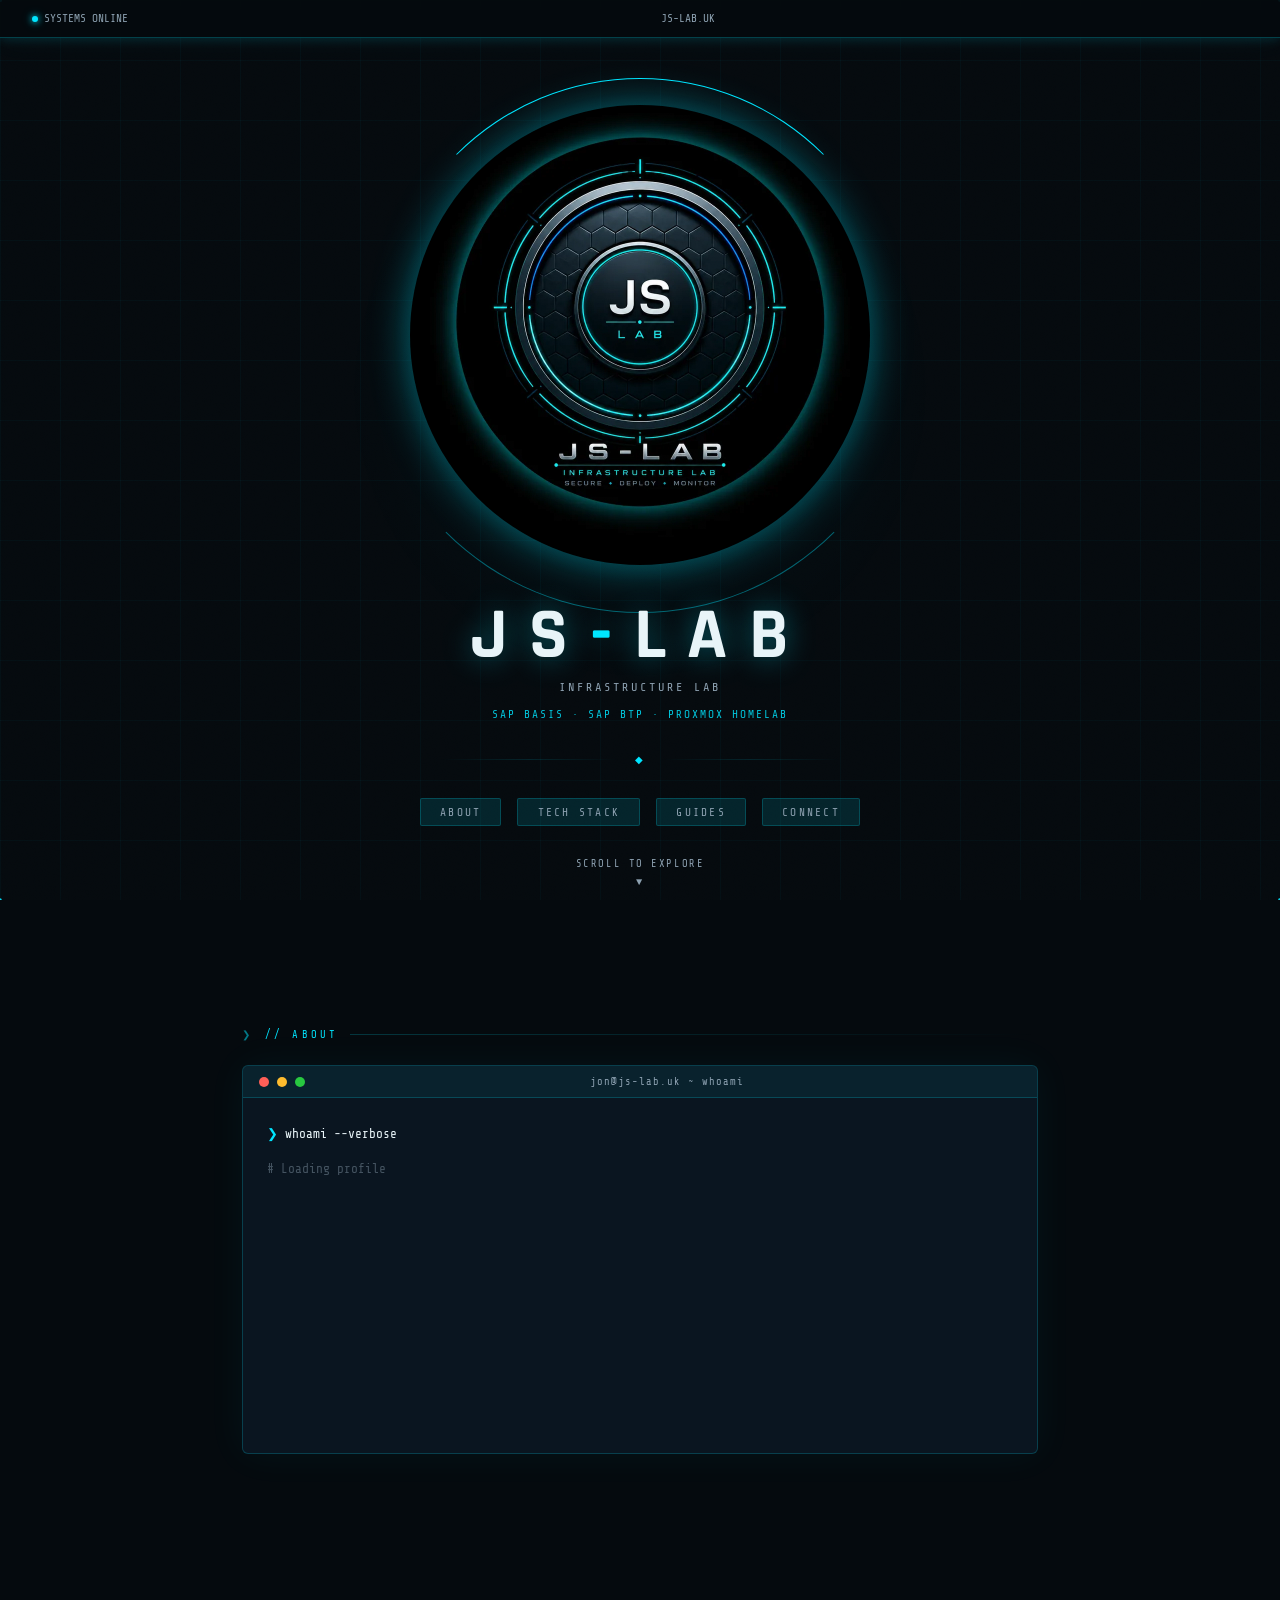
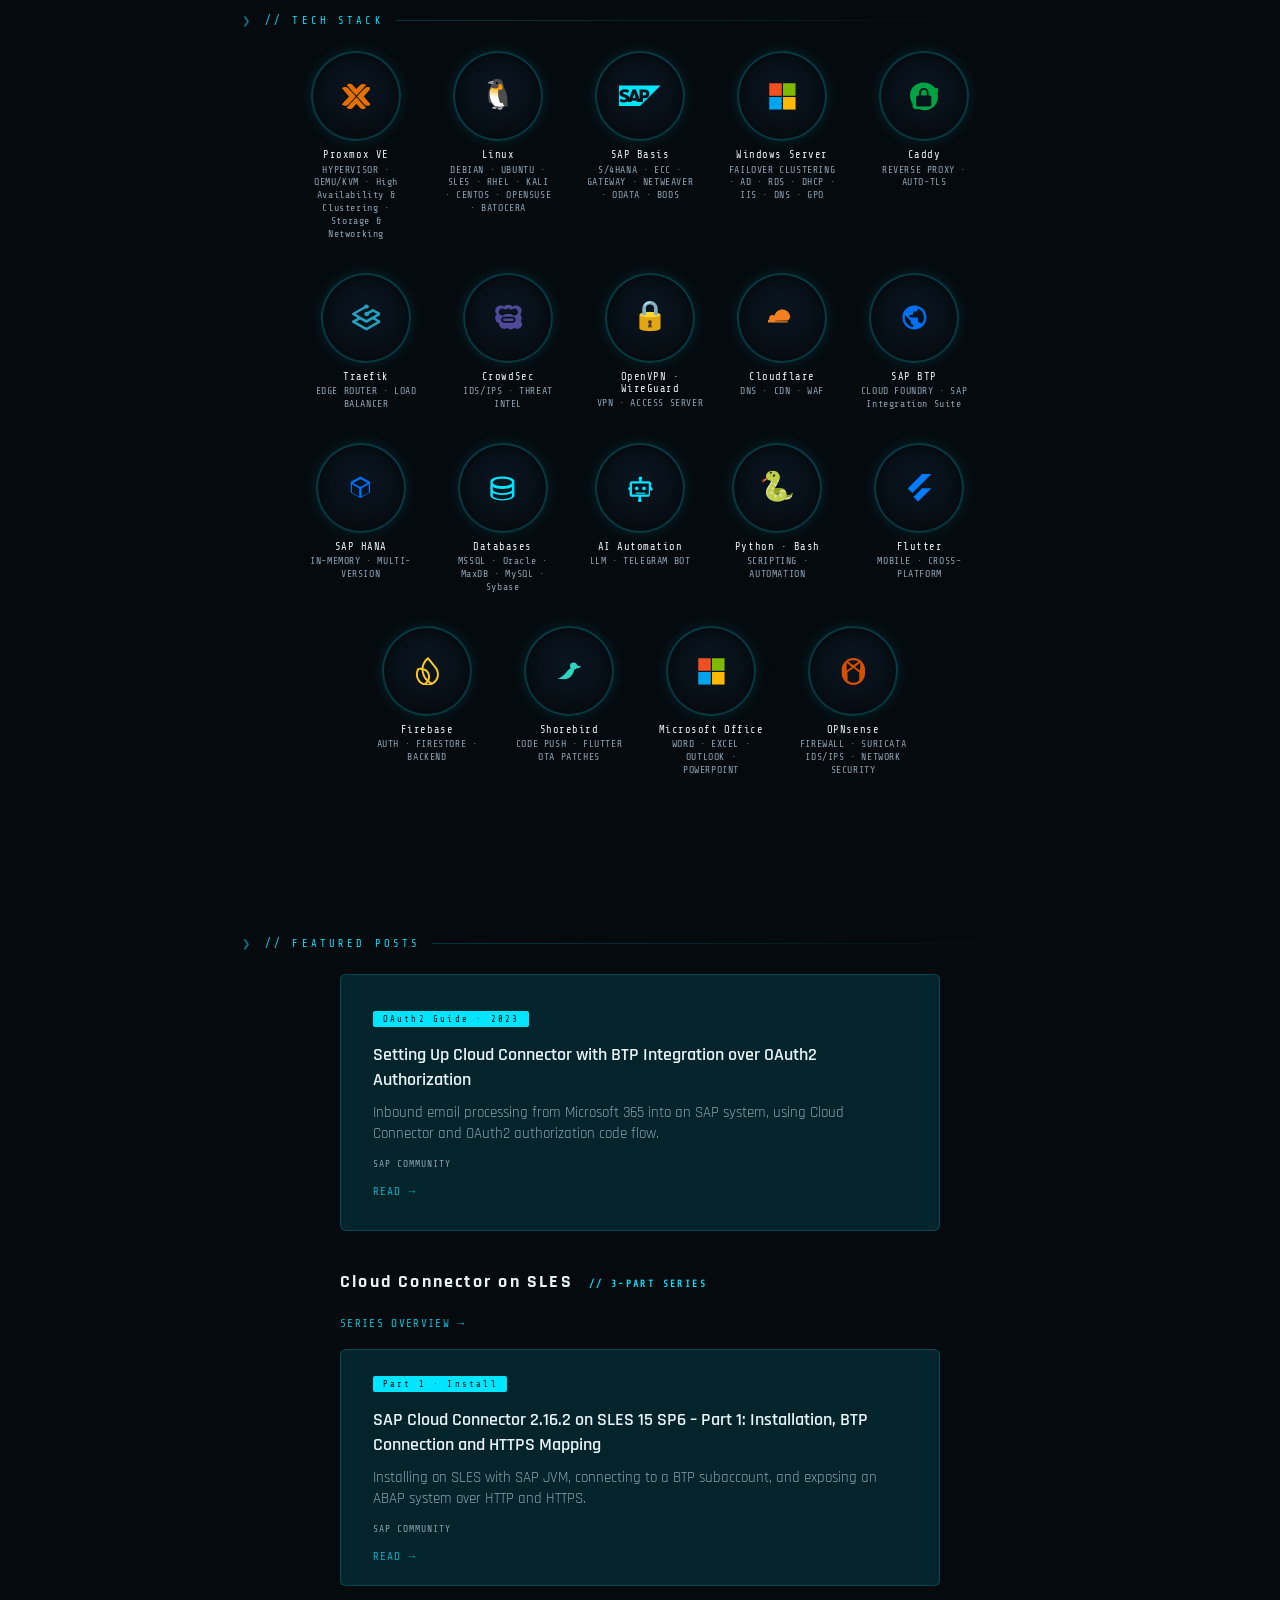
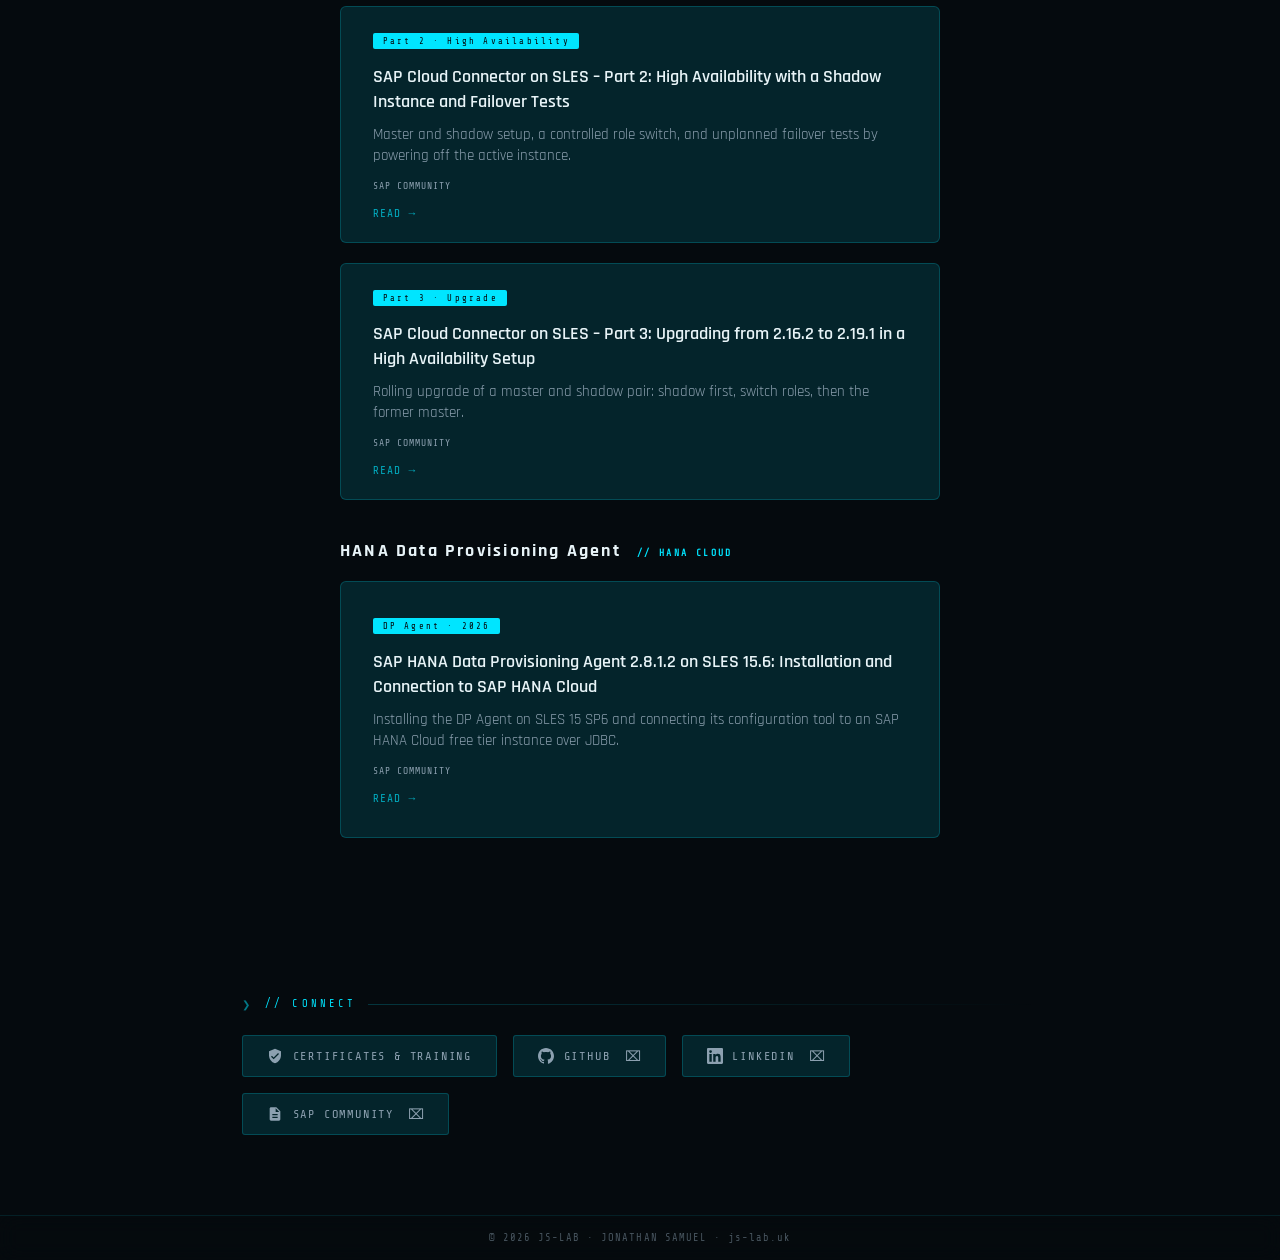
==== index.html @ 563ba839 "Terminal hanging indent" ====
<!DOCTYPE html>
<html lang="en">
<head>
<meta charset="UTF-8" />
<meta name="viewport" content="width=device-width, initial-scale=1.0" />
<title>JS-LAB | SAP Basis, BTP &amp; Infrastructure Lab</title>
<link rel="icon" type="image/png" href="/icons/favicon-32.png">
<link rel="apple-touch-icon" href="/icons/apple-touch-icon-v2.png">
<link rel="manifest" href="/manifest.json">
<meta name="theme-color" content="#050a0e">
<meta name="description" content="SAP Basis and infrastructure lab by Jonathan Samuel: SAP BTP connectivity and Cloud Connector on SLES (installation, high availability, upgrade), Proxmox homelab and security hardening.">
<meta property="og:title" content="JS-LAB | SAP Basis, BTP &amp; Infrastructure Lab" />
<meta property="og:description" content="SAP Basis and infrastructure lab by Jonathan Samuel: SAP BTP connectivity and Cloud Connector on SLES (installation, high availability, upgrade), Proxmox homelab and security hardening." />
<meta property="og:image" content="https://js-lab.uk/og-home.jpg" />
<meta property="og:image:width" content="1200" />
<meta property="og:image:height" content="630" />
<meta property="og:url" content="https://js-lab.uk" />
<meta property="og:type" content="website" />
<meta name="twitter:card" content="summary_large_image" />
<meta name="twitter:title" content="JS-LAB | SAP Basis, BTP &amp; Infrastructure Lab" />
<meta name="twitter:description" content="SAP Basis and infrastructure lab by Jonathan Samuel: SAP BTP connectivity and Cloud Connector on SLES (installation, high availability, upgrade), Proxmox homelab and security hardening." />
<meta name="twitter:image" content="https://js-lab.uk/og-home.jpg" />
<meta name="author" content="Jonathan Samuel">
<link rel="canonical" href="https://js-lab.uk/">
<script type="application/ld+json">
{
  "@context": "https://schema.org",
  "@graph": [
    {
      "@type": "Person",
      "name": "Jonathan Samuel",
      "url": "https://js-lab.uk/",
      "jobTitle": "SAP Basis Administrator",
      "sameAs": [
        "https://github.com/jhonnie7"
      ]
    },
    {
      "@type": "TechArticle",
      "headline": "Setting Up Cloud Connector with BTP Integration over OAuth2 Authorization",
      "url": "https://community.sap.com/t5/technology-blog-posts-by-members/setting-up-cloud-connector-with-btp-integration-over-oauth2-authorization/ba-p/13560321",
      "author": {
        "@type": "Person",
        "name": "Jonathan Samuel"
      }
    },
    {
      "@type": "TechArticle",
      "headline": "SAP Cloud Connector 2.16.2 on SLES 15 SP6 - Part 1: Installation, BTP Connection and HTTPS Mapping",
      "url": "https://community.sap.com/t5/technology-blog-posts-by-members/sap-cloud-connector-2-16-2-on-sles-15-sp6-part-1-installation-btp/ba-p/14496774",
      "author": {
        "@type": "Person",
        "name": "Jonathan Samuel"
      }
    },
    {
      "@type": "TechArticle",
      "headline": "SAP Cloud Connector on SLES - Part 2: High Availability with a Shadow Instance and Failover Tests",
      "url": "https://community.sap.com/t5/technology-blog-posts-by-members/sap-cloud-connector-on-sles-part-2-high-availability-with-a-shadow-instance/ba-p/14499353",
      "author": {
        "@type": "Person",
        "name": "Jonathan Samuel"
      }
    },
    {
      "@type": "TechArticle",
      "headline": "SAP Cloud Connector on SLES - Part 3: Upgrading from 2.16.2 to 2.19.1 in a High Availability Setup",
      "url": "https://community.sap.com/t5/technology-blog-posts-by-members/sap-cloud-connector-on-sles-part-3-upgrading-from-2-16-2-to-2-19-1-in-a/ba-p/14500878",
      "author": {
        "@type": "Person",
        "name": "Jonathan Samuel"
      }
    },
    {
      "@type": "TechArticle",
      "headline": "SAP HANA Data Provisioning Agent 2.8.1.2 on SLES 15.6: Installation and Connection to SAP HANA Cloud",
      "url": "https://community.sap.com/t5/technology-blog-posts-by-members/sap-hana-data-provisioning-agent-2-8-1-2-on-sles-15-6-installation-and/ba-p/14506183",
      "author": {
        "@type": "Person",
        "name": "Jonathan Samuel"
      }
    }
  ]
}
</script>
<link rel="preconnect" href="https://fonts.googleapis.com" />
<link href="https://fonts.googleapis.com/css2?family=Share+Tech+Mono&family=Rajdhani:wght@300;400;600;700&display=swap" rel="stylesheet" />
<style>
*, *::before, *::after { box-sizing: border-box; margin: 0; padding: 0; }
:root {
  --cyan: #00e5ff;
  --cyan-dim: rgba(0, 229, 255, 0.12);
  --cyan-glow: rgba(0, 229, 255, 0.4);
  --cyan-border: rgba(0, 229, 255, 0.2);
  --dark: #050a0e;
  --dark2: #0a1520;
  --steel: #8ca0b0;
  --white: #e8f4f8;
  --green: #00ff88;
}
html { scroll-behavior: smooth; }
html, body { background: var(--dark); color: var(--white); font-family: 'Rajdhani', sans-serif; overflow-x: hidden; }
body::before { content: ''; position: fixed; inset: 0; background-image: linear-gradient(rgba(0,229,255,0.03) 1px, transparent 1px), linear-gradient(90deg, rgba(0,229,255,0.03) 1px, transparent 1px); background-size: 60px 60px; z-index: 0; animation: gridShift 20s linear infinite; pointer-events: none; }
@keyframes gridShift { 0% { background-position: 0 0; } 100% { background-position: 60px 60px; } }
body::after { content: ''; position: fixed; top: 50%; left: 50%; transform: translate(-50%, -60%); width: 600px; height: 600px; background: radial-gradient(circle, rgba(0,229,255,0.05) 0%, transparent 70%); z-index: 0; pointer-events: none; }
.status-bar { position: fixed; top: 0; left: 0; right: 0; display: flex; align-items: center; justify-content: space-between; padding: 0.75rem 2rem; border-bottom: 1px solid rgba(0,229,255,0.25); box-shadow: 0 1px 12px rgba(0,229,255,0.15), 0 0 30px rgba(0,229,255,0.05); background: rgba(5,10,14,0.92); -webkit-backdrop-filter: blur(12px); backdrop-filter: blur(12px); font-family: 'Share Tech Mono', monospace; font-size: 0.7rem; color: var(--steel); z-index: 100; }
.status-dot { width: 6px; height: 6px; border-radius: 50%; background: var(--cyan); box-shadow: 0 0 6px var(--cyan), 0 0 12px var(--cyan-glow); display: inline-block; margin-right: 0.4rem; animation: pulse 2s ease-in-out infinite; }
@keyframes pulse { 0%, 100% { opacity: 1; box-shadow: 0 0 6px var(--cyan), 0 0 12px var(--cyan-glow); } 50% { opacity: 0.6; box-shadow: 0 0 2px var(--cyan); } }
main { position: relative; z-index: 1; padding-top: 3rem; }
.hero { min-height: 100vh; display: flex; flex-direction: column; align-items: center; justify-content: center; padding: 2rem; gap: 2rem; }
.logo-wrap { position: relative; width: 460px; height: 460px; display: flex; align-items: center; justify-content: center; }
@keyframes floatY { 0%, 100% { transform: translateY(0); } 50% { transform: translateY(-12px); } }
.logo-wrap::before { content: ''; position: absolute; inset: -20px; border-radius: 50%; background: radial-gradient(circle, var(--cyan-glow) 0%, transparent 70%); animation: glowPulse 3s ease-in-out infinite; }
@keyframes glowPulse { 0%, 100% { opacity: 0.6; transform: scale(1); } 50% { opacity: 1; transform: scale(1.05); } }
.logo-wrap img { width: 100%; height: 100%; object-fit: cover; border-radius: 50%; filter: drop-shadow(0 0 20px var(--cyan-glow)); position: relative; z-index: 1; animation: floatY 6s ease-in-out infinite; }
.scan-ring { position: absolute; inset: -30px; border-radius: 50%; border: 1px solid transparent; border-top-color: var(--cyan); animation: spin 4s linear infinite; }
.scan-ring-2 { position: absolute; inset: -45px; border-radius: 50%; border: 1px solid transparent; border-bottom-color: rgba(0,229,255,0.4); animation: spin 7s linear infinite reverse; }
@keyframes spin { to { transform: rotate(360deg); } }
.title-block { text-align: center; animation: fadeUp 1s ease 0.3s both; }
@keyframes fadeUp { from { opacity: 0; transform: translateY(20px); } to { opacity: 1; transform: translateY(0); } }
.title-block h1 { font-size: clamp(2.5rem, 8vw, 4.5rem); font-weight: 700; letter-spacing: 0.3em; color: var(--white); text-shadow: 0 0 30px var(--cyan-glow); line-height: 1; }
.title-block h1 span { color: var(--cyan); }
.subtitle { font-family: 'Share Tech Mono', monospace; font-size: 0.75rem; letter-spacing: 0.25em; color: var(--steel); margin-top: 0.5rem; }
.divider { display: flex; align-items: center; gap: 1rem; width: 100%; max-width: 400px; }
.divider::before, .divider::after { content: ''; flex: 1; height: 1px; background: linear-gradient(90deg, transparent, var(--cyan-dim), transparent); }
.divider span { font-family: 'Share Tech Mono', monospace; font-size: 0.65rem; color: var(--cyan); letter-spacing: 0.2em; }
.pills { display: flex; gap: 1rem; flex-wrap: wrap; justify-content: center; animation: fadeUp 1s ease 0.7s both; }
.pill { padding: 0.4rem 1.2rem; border: 1px solid var(--cyan-border); border-radius: 2px; font-size: 0.7rem; letter-spacing: 0.2em; color: var(--steel); background: var(--cyan-dim); font-family: 'Share Tech Mono', monospace; transition: all 0.3s; }
.pill:hover { border-color: var(--cyan); color: var(--cyan); box-shadow: 0 0 12px var(--cyan-dim); }
a.pill { text-decoration: none; color: var(--steel); cursor: pointer; position: relative; overflow: hidden; }
a.pill:hover { border-color: var(--cyan); color: transparent; box-shadow: 0 0 12px var(--cyan-dim); transform: translateY(-2px); }
a.pill::after { content: attr(data-hover); position: absolute; inset: 0; display: flex; align-items: center; justify-content: center; color: var(--cyan); opacity: 0; transition: opacity 0.3s; }
a.pill:hover::after { opacity: 1; }
section[id] { scroll-margin-top: 4rem; }
#back-to-top { position: fixed; bottom: 2rem; right: 2rem; width: 40px; height: 40px; border: 1px solid var(--cyan-border); background: rgba(5,10,14,0.9); color: var(--cyan); font-size: 1rem; display: flex; align-items: center; justify-content: center; border-radius: 4px; text-decoration: none; z-index: 99; opacity: 0; pointer-events: none; transition: opacity 0.3s, transform 0.3s, border-color 0.3s, box-shadow 0.3s; backdrop-filter: blur(8px); }
#back-to-top.visible { opacity: 1; pointer-events: auto; }
#back-to-top:hover { border-color: var(--cyan); box-shadow: 0 0 15px var(--cyan-glow); transform: translateY(-3px); }
.scroll-hint { font-family: 'Share Tech Mono', monospace; font-size: 0.65rem; color: var(--steel); letter-spacing: 0.15em; display: flex; flex-direction: column; align-items: center; gap: 0.4rem; animation: fadeUp 1s ease 1.1s both; opacity: 0.6; }
.scroll-hint::after { content: '▼'; animation: bounce 2s ease-in-out infinite; display: block; }
@keyframes bounce { 0%, 100% { transform: translateY(0); } 50% { transform: translateY(5px); } }
section { position: relative; z-index: 1; padding: 5rem 2rem; max-width: 860px; margin: 0 auto; }
.section-label { font-family: 'Share Tech Mono', monospace; font-size: 0.65rem; color: var(--cyan); letter-spacing: 0.3em; margin-bottom: 1.5rem; display: flex; align-items: center; gap: 0.75rem; }
.section-label::before { content: '❯'; color: var(--cyan); opacity: 0.5; animation: blink 1.6s step-end infinite; }
.section-label::after { content: ''; flex: 1; height: 1px; background: linear-gradient(90deg, var(--cyan-border), transparent); }
.terminal { background: var(--dark2); border: 1px solid var(--cyan-border); border-radius: 6px; overflow: hidden; box-shadow: 0 0 40px rgba(0,229,255,0.05); }
.terminal-bar { background: rgba(0,229,255,0.06); padding: 0.6rem 1rem; display: flex; align-items: center; gap: 0.5rem; border-bottom: 1px solid var(--cyan-border); }
.t-dot { width: 10px; height: 10px; border-radius: 50%; }
.t-dot.r { background: #ff5f57; } .t-dot.y { background: #febc2e; } .t-dot.g { background: #28c840; }
.terminal-title { font-family: 'Share Tech Mono', monospace; font-size: 0.65rem; color: var(--steel); margin-left: auto; margin-right: auto; letter-spacing: 0.1em; }
.terminal-body { padding: 1.5rem; font-family: 'Share Tech Mono', monospace; font-size: 0.8rem; line-height: 1.9; min-height: 280px; }
.t-line { display: block; }
.t-prompt { color: var(--cyan); }
.t-cmd { color: var(--white); }
.t-out { color: var(--steel); padding-left: 1.2rem; display: block; }
.t-key { color: var(--cyan); }
.t-val { color: var(--green); }
.t-comment { color: rgba(140,160,176,0.45); }
@keyframes loadingDots {
  0%, 20% { content: '.'; }
  40% { content: '..'; }
  60%, 100% { content: '...'; }
}
.t-comment.loading::after {
  content: '';
  animation: loadingDots 0.4s steps(1) infinite;
  font-size: 1.3rem;
  font-weight: 700;
  color: var(--cyan);
  opacity: 0.6;
  text-shadow: 0 0 6px var(--cyan-glow);
  letter-spacing: 2px;
}
.t-cursor { display: inline-block; width: 8px; height: 14px; background: var(--cyan); vertical-align: text-bottom; margin-left: 2px; opacity: 0; }
.t-cursor.blinking { opacity: 1; animation: blink 1.1s step-end infinite; }
.pulse-live { animation: glowPulse 2s ease-in-out infinite; display: inline-block; }
@keyframes blink { 0%, 100% { opacity: 1; } 50% { opacity: 0; } }

.stack-grid { display: flex; flex-wrap: wrap; justify-content: center; gap: 2rem; }
.stack-card { display: flex; flex-direction: column; align-items: center; gap: 0.5rem; cursor: pointer; transition: all 0.3s; text-decoration: none; color: inherit; }
.stack-card:hover { transform: translateY(-4px); }
.stack-card:hover .stack-ring { border-color: var(--cyan); box-shadow: 0 0 25px var(--cyan-glow), inset 0 0 15px rgba(0,229,255,0.05); }
.stack-card:hover .stack-icon { transform: scale(1.15); }
.stack-ring { position: relative; width: 90px; height: 90px; border-radius: 50%; border: 2px solid var(--cyan-border); background: radial-gradient(circle at 50% 40%, var(--dark2) 0%, var(--dark) 100%); display: flex; align-items: center; justify-content: center; box-shadow: inset 0 2px 8px rgba(0,0,0,0.5), 0 0 15px var(--cyan-dim); transition: all 0.3s; }
.stack-icon { font-size: 1.8rem; line-height: 1; flex-shrink: 0; transition: transform 0.3s; position: relative; z-index: 1; }
.stack-icon svg { width: 1.8rem; height: 1.8rem; display: block; }
.stack-info { text-align: center; max-width: 110px; }
.stack-name { font-family: 'Share Tech Mono', monospace; font-size: 0.65rem; color: var(--white); letter-spacing: 0.05em; }
.stack-cat { font-family: 'Share Tech Mono', monospace; font-size: 0.5rem; color: var(--steel); letter-spacing: 0.06em; margin-top: 0.15rem; line-height: 1.3; }
.featured-post { display: flex; justify-content: center; }
.featured-post-card { display: block; width: 100%; max-width: 600px; padding: 2rem; border: 1px solid var(--cyan-border); background: var(--cyan-dim); border-radius: 6px; text-decoration: none; transition: all 0.3s; position: relative; }
.featured-post-card:hover { border-color: var(--cyan); box-shadow: 0 0 25px var(--cyan-glow); transform: translateY(-3px); }
.featured-badge { display: inline-block; font-family: 'Share Tech Mono', monospace; font-size: 0.55rem; letter-spacing: 0.25em; color: var(--dark); background: var(--cyan); padding: 0.2rem 0.6rem; border-radius: 2px; margin-bottom: 1rem; }
.featured-title { font-family: 'Rajdhani', sans-serif; font-size: 1.1rem; font-weight: 600; color: var(--white); line-height: 1.4; margin-bottom: 0.75rem; }
.featured-meta { font-family: 'Share Tech Mono', monospace; font-size: 0.6rem; color: var(--steel); letter-spacing: 0.1em; margin-bottom: 1rem; }
.featured-arrow { font-family: 'Share Tech Mono', monospace; font-size: 0.7rem; color: var(--cyan); letter-spacing: 0.1em; opacity: 0.7; transition: opacity 0.3s; }
.featured-post-card:hover .featured-arrow { opacity: 1; }
.contact-row { display: flex; gap: 1rem; flex-wrap: wrap; }
.contact-btn { display: inline-flex; align-items: center; gap: 0.6rem; padding: 0.75rem 1.5rem; border: 1px solid var(--cyan-border); background: var(--cyan-dim); color: var(--steel); font-family: 'Share Tech Mono', monospace; font-size: 0.75rem; letter-spacing: 0.15em; text-decoration: none; border-radius: 3px; transition: all 0.25s; position: relative; overflow: hidden; }
.contact-btn::before { content: ''; position: absolute; left: -100%; top: 0; width: 100%; height: 100%; background: linear-gradient(90deg, transparent, rgba(0,229,255,0.08), transparent); transition: left 0.4s; }
.contact-btn:hover::before { left: 100%; }
.contact-btn:hover { border-color: var(--cyan); color: var(--cyan); box-shadow: 0 0 20px rgba(0,229,255,0.1); }
.contact-btn svg { width: 16px; height: 16px; fill: currentColor; flex-shrink: 0; }
.copy-btn { background: none; border: none; color: var(--steel); cursor: pointer; font-size: 0.9rem; padding: 0 0 0 0.3rem; line-height: 1; transition: color 0.2s, transform 0.2s; }
.copy-btn:hover { color: var(--cyan); transform: scale(1.15); }
.copy-btn.copied { color: var(--green); }
/* === EASTER EGG OVERLAY === */
#egg-overlay { position: fixed; inset: 0; z-index: 999; background: rgba(5,10,14,0.95); display: flex; align-items: center; justify-content: center; opacity: 0; pointer-events: none; transition: opacity 0.3s; font-family: 'Share Tech Mono', monospace; }
#egg-overlay.show { opacity: 1; }
#egg-overlay .egg-text { color: var(--green); font-size: 1.4rem; letter-spacing: 0.2em; text-shadow: 0 0 20px var(--green-glow, rgba(0,255,136,0.5)); }

footer { position: relative; z-index: 1; display: flex; align-items: center; justify-content: center; padding: 1rem; border-top: 1px solid rgba(0,229,255,0.1); background: rgba(5,10,14,0.8); backdrop-filter: blur(10px); font-family: 'Share Tech Mono', monospace; font-size: 0.65rem; color: rgba(140,160,176,0.5); letter-spacing: 0.1em; }
@media (max-width: 480px) { .logo-wrap { width: 200px; height: 200px; } .status-bar { font-size: 0.6rem; padding: 0.6rem 1rem; } .stack-grid { display: flex; flex-wrap: wrap; justify-content: center; gap: 1.8rem 0.5rem; } .stack-card { width: calc(100% / 3 - 0.5rem); } .stack-ring { width: 70px; height: 70px; } .stack-icon { font-size: 1.4rem; } .stack-icon svg { width: 1.4rem; height: 1.4rem; } .stack-info { max-width: 100%; } .stack-cat { font-size: 0.42rem; } .contact-row { flex-direction: column; } }

/* === PARTICLES === */
#particles { position: fixed; inset: 0; z-index: 0; pointer-events: none; }
/* === CUSTOM SCROLLBAR === */
::-webkit-scrollbar { width: 8px; }
::-webkit-scrollbar-track { background: var(--dark); }
::-webkit-scrollbar-thumb { background: var(--cyan-border); border-radius: 4px; }
::-webkit-scrollbar-thumb:hover { background: var(--cyan); }
/* === HERO GLITCH ON HOVER === */
@keyframes glitchShift {
  0%, 100% { transform: translate(0,0); text-shadow: 0 0 30px var(--cyan-glow); }
  20% { transform: translate(-2px,1px); text-shadow: -2px 0 var(--cyan), 2px 0 rgba(255,0,80,0.6), 0 0 30px var(--cyan-glow); }
  40% { transform: translate(2px,-1px); text-shadow: 2px 0 var(--cyan), -2px 0 rgba(255,0,80,0.6), 0 0 30px var(--cyan-glow); }
  60% { transform: translate(-1px,0); text-shadow: -1px 0 var(--cyan), 1px 0 rgba(255,0,80,0.6), 0 0 30px var(--cyan-glow); }
  80% { transform: translate(1px,1px); text-shadow: 0 0 30px var(--cyan-glow); }
}
.title-block h1:hover { animation: glitchShift 0.35s steps(2, end) 1; }
/* === GRAIN OVERLAY === */
body::before {
  content: '';
  position: fixed;
  inset: 0;
  z-index: 2;
  pointer-events: none;
  opacity: 0.035;
  mix-blend-mode: overlay;
  background-image: url("data:image/svg+xml,%3Csvg xmlns='http://www.w3.org/2000/svg' width='100' height='100'%3E%3Cfilter id='n'%3E%3CfeTurbulence type='fractalNoise' baseFrequency='0.9' numOctaves='2' stitchTiles='stitch'/%3E%3C/filter%3E%3Crect width='100%25' height='100%25' filter='url(%23n)'/%3E%3C/svg%3E");
}

/* === SCROLL REVEAL === */
.reveal { opacity: 0; transform: translateY(30px); transition: opacity 0.8s cubic-bezier(0.4, 0, 0.2, 1), transform 0.8s cubic-bezier(0.4, 0, 0.2, 1); }
.reveal.visible { opacity: 1; transform: translateY(0); }
#scroll-progress { position: fixed; top: 0; left: 0; height: 3px; background: linear-gradient(90deg, var(--cyan), var(--green)); width: 0%; z-index: 200; box-shadow: 0 0 8px var(--cyan), 0 0 16px var(--cyan-glow); }


/* === TERMINAL TYPING === */
.terminal-body .t-line { opacity: 0; }
.terminal-body.typing .t-line { opacity: 1; }
@keyframes typeReveal { from { opacity: 0; } to { opacity: 1; } }

/* === FEATURED POSTS REFRESH === */
.featured-post-card h3.featured-title { margin-bottom: 0.6rem; }
.featured-desc { font-family: 'Rajdhani', sans-serif; font-size: 0.95rem; line-height: 1.4; color: var(--steel); margin-bottom: 0.9rem; }
.featured-post-card.compact { padding: 1.4rem 2rem; }
.series-title { width: 100%; max-width: 600px; margin: 1.2rem auto 0; font-family: 'Rajdhani', sans-serif; font-size: 1.15rem; font-weight: 700; letter-spacing: 0.12em; color: var(--white); text-align: left; }
.series-title span { font-family: 'Share Tech Mono', monospace; font-size: 0.6rem; letter-spacing: 0.25em; color: var(--cyan); margin-left: 0.6rem; }
@media (max-width: 480px) {
  .featured-post-card, .featured-post-card.compact { padding: 1.1rem; }
  .featured-title { font-size: 1rem; margin-bottom: 0.4rem; }
  .featured-desc { font-size: 0.88rem; margin-bottom: 0.6rem; }
  .featured-badge { margin-bottom: 0.7rem; }
  .featured-meta { margin-bottom: 0.5rem; }
  #back-to-top { width: 34px; height: 34px; bottom: 1rem; right: 0.6rem; opacity: 0; }
  #back-to-top.visible { opacity: 0.75; }
}

/* === PILLS: show real destination, no hover text swap === */
a.pill::after { content: none; }
a.pill:hover { color: var(--cyan); }

/* === HOME REFRESH === */
.tagline { font-family: 'Share Tech Mono', monospace; font-size: 0.7rem; letter-spacing: 0.18em; color: var(--cyan); margin-top: 0.9rem; opacity: 0.85; }
.series-link { display: block; width: 100%; max-width: 600px; margin: 0.3rem auto 0; font-family: 'Share Tech Mono', monospace; font-size: 0.7rem; letter-spacing: 0.12em; color: var(--cyan); text-decoration: none; opacity: 0.85; }
.series-link:hover { opacity: 1; text-decoration: underline; }
.stack-cat { font-size: 0.62rem; }
@media (max-width: 480px) { .stack-cat { font-size: 0.58rem; } .tagline { font-size: 0.6rem; letter-spacing: 0.1em; } }
html::before { content: ''; position: fixed; inset: 0; background-image: linear-gradient(rgba(0,229,255,0.03) 1px, transparent 1px), linear-gradient(90deg, rgba(0,229,255,0.03) 1px, transparent 1px); background-size: 60px 60px; z-index: 0; animation: gridShift 20s linear infinite; pointer-events: none; }
body::before { background-size: auto; animation: none; }
@media (prefers-reduced-motion: reduce) {
  *, *::before, *::after { animation: none !important; transition: none !important; scroll-behavior: auto !important; }
  .reveal { opacity: 1; transform: none; }
  .terminal-body .t-line { opacity: 1; }
}

/* === PILLS MOBILE GRID === */
@media (max-width: 480px) {
  .pills { display: grid; grid-template-columns: 1fr 1fr; gap: 0.8rem; width: 100%; max-width: 320px; }
  .pill { text-align: center; padding: 0.55rem 0.4rem; letter-spacing: 0.15em; }
}

/* === HANGING-INDENT: terminal values wrap under the value, not the key === */
.terminal-body .t-key { display: inline-block; width: 10ch; vertical-align: top; text-indent: 0; }
.terminal-body .t-out { padding-left: calc(1.2rem + 13ch); text-indent: -13ch; }
</style>



</head>
<body>
<div id="scroll-progress"></div>
<div id="egg-overlay"><div class="egg-text">&gt; ACCESS GRANTED_</div></div>
<canvas id="particles"></canvas>
<div class="status-bar">
  <div><span class="status-dot"></span>SYSTEMS ONLINE</div>
  <div>JS-LAB.UK</div>
  <div></div>
</div>
<main>
  <section class="hero">
    <div class="logo-wrap">
      <div class="scan-ring"></div>
      <div class="scan-ring-2"></div>
      <picture><source srcset="js-lab-logo-round.webp" type="image/webp"><img src="js-lab-logo-round.png" alt="JS-LAB Logo" width="460" height="460" fetchpriority="high" decoding="async" /></picture>
    </div>
    <div class="title-block">
      <h1>JS<span>-</span>LAB</h1>
      <p class="subtitle">INFRASTRUCTURE LAB</p>
      <p class="tagline">SAP BASIS · SAP BTP · PROXMOX HOMELAB</p>
    </div>
    <div class="divider"><span>◆</span></div>
    <div class="pills">
      <a href="#about" class="pill">ABOUT</a>
      <a href="#tech-stack" class="pill">TECH STACK</a>
      <a href="#guides" class="pill">GUIDES</a>
      <a href="#connect" class="pill">CONNECT</a>
    </div>
    <div class="scroll-hint">SCROLL TO EXPLORE</div>
  </section>
  <section id="about" class="reveal">
    <div class="section-label">// ABOUT</div>
    <div class="terminal">
      <div class="terminal-bar">
        <div class="t-dot r"></div><div class="t-dot y"></div><div class="t-dot g"></div>
        <div class="terminal-title">jon@js-lab.uk ~ whoami</div>
      </div>
      <div class="terminal-body">
        <span class="t-line"><span class="t-prompt">❯ </span><span class="t-cmd">whoami --verbose</span></span>
        <span class="t-line t-comment loading"># Loading profile</span>
        <span class="t-line"><span class="t-out"><span class="t-key">name</span>        : <span class="t-val">Jonathan Samuel</span></span></span>
        <span class="t-line"><span class="t-out"><span class="t-key">role</span>        : <span class="t-val">SAP Basis &amp; IT Infrastructure Administrator</span></span></span>
        <span class="t-line"><span class="t-out"><span class="t-key">certified</span>   : <span class="t-val">SAP · Microsoft · Udemy</span></span></span>
        <span class="t-line"><span class="t-out"><span class="t-key">focus</span>       : <span class="t-val">Infrastructure · Security · Automation</span></span></span>
        <span class="t-line"><span class="t-out"><span class="t-key">platforms</span>   : <span class="t-val">Windows Server · Linux · BTP · NetWeaver</span></span></span>
        <span class="t-line"><span class="t-out"><span class="t-key">homelab</span>     : <span class="t-val">Proxmox · Self-hosted · Always experimenting</span></span></span>
        <span class="t-line"><span class="t-out"><span class="t-key">speciality</span>  : <span class="t-val">SAP Basis · HANA · Oracle · Linux · Security Hardening</span></span></span>
        <span class="t-line"><span class="t-out"><span class="t-key">currently</span>   : <span class="t-val">Building · Securing · Automating</span></span></span>
        <span class="t-line"><span class="t-out"><span class="t-key">status</span>      : <span class="t-val pulse-live" style="color:var(--green)">ONLINE ●</span></span></span>
        <span class="t-line"><span class="t-prompt">❯ </span><span class="t-cursor"></span></span>
      </div>
    </div>
  </section>
  <section id="tech-stack" class="reveal">
    <div class="section-label">// TECH STACK</div>
    <div class="stack-grid">
      <a class="stack-card" href="https://www.proxmox.com/" target="_blank" rel="noopener"><div class="stack-ring"><div class="stack-icon" style="color:#E57000"><svg viewBox="0 0 24 24" fill="currentColor"><path d="M4.928 1.825c-1.09.553-1.09.64-.07 1.78 5.655 6.295 7.004 7.782 7.107 7.782.139.017 7.971-8.542 8.058-8.801.034-.07-.208-.312-.519-.536-.415-.312-.864-.433-1.712-.467-1.59-.104-2.144.242-4.115 2.455-.899 1.003-1.66 1.833-1.66 1.833-.017 0-.76-.813-1.642-1.798S8.473 2.1 8.127 1.91c-.796-.45-2.421-.484-3.2-.086zM1.297 4.367C.45 4.695 0 5.007 0 5.248c0 .121 1.331 1.678 2.94 3.459 1.625 1.78 2.939 3.268 2.939 3.302 0 .035-1.331 1.522-2.94 3.303C1.314 17.11.017 18.683.035 18.822c.086.467 1.504 1.055 2.541 1.055 1.678-.018 2.058-.312 5.603-4.202 1.78-1.954 3.233-3.614 3.233-3.666 0-.069-1.435-1.694-3.199-3.63-2.3-2.508-3.423-3.632-3.96-3.874-.812-.398-2.126-.467-2.956-.138zm18.467.12c-.502.26-1.764 1.505-3.943 3.891-1.763 1.937-3.199 3.562-3.199 3.631 0 .07 1.453 1.712 3.234 3.666 3.544 3.89 3.925 4.184 5.602 4.202 1.038 0 2.455-.588 2.542-1.055.017-.156-1.28-1.712-2.905-3.493-1.608-1.78-2.94-3.285-2.94-3.32 0-.034 1.332-1.539 2.94-3.32C22.72 6.91 24.017 5.352 24 5.214c-.087-.45-1.366-.968-2.473-1.038-.795-.034-1.21.035-1.763.312zM7.954 16.973c-2.144 2.369-3.908 4.374-3.943 4.46-.034.07.208.312.52.537.414.311.864.432 1.711.467 1.574.103 2.161-.26 4.15-2.508.864-.968 1.608-1.78 1.625-1.78s.761.812 1.643 1.798c2.023 2.248 2.559 2.576 4.132 2.49.848-.035 1.297-.156 1.712-.467.311-.225.553-.467.519-.536-.087-.26-7.92-8.819-8.058-8.801-.069 0-1.867 1.954-4.011 4.34z"/></svg></div></div><div class="stack-info"><div class="stack-name">Proxmox VE</div><div class="stack-cat">HYPERVISOR · QEMU/KVM · High Availability & Clustering · Storage & Networking</div></div></a>
      <a class="stack-card" href="https://www.linux.org/" target="_blank" rel="noopener"><div class="stack-ring"><div class="stack-icon">🐧</div></div><div class="stack-info"><div class="stack-name">Linux</div><div class="stack-cat">DEBIAN · UBUNTU · SLES · RHEL · KALI · CENTOS · OPENSUSE · BATOCERA</div></div></a>
      <a class="stack-card" href="https://support.sap.com/en/index.html" target="_blank" rel="noopener"><div class="stack-ring"><div class="stack-icon" style="color:var(--cyan)"><svg viewBox="0 0 24 24" fill="currentColor" style="width:2.6rem;height:2.6rem;overflow:visible"><path d="M0 6.064v11.872h12.13L24 6.064zm3.264 2.208h.005c.863.001 1.915.245 2.676.633l-.82 1.43c-.835-.404-1.255-.442-1.73-.467-.708-.038-1.064.215-1.069.488-.007.332.669.633 1.305.838.964.306 2.19.715 2.377 1.9L7.77 8.437h2.046l2.064 5.576-.007-5.575h2.37c2.257 0 3.318.764 3.318 2.519 0 1.575-1.09 2.514-2.936 2.514h-.763l-.01 2.094-3.588-.003-.25-.908c-.37.122-.787.189-1.23.189-.456 0-.885-.071-1.263-.2l-.358.919-2 .006.09-.462c-.029.025-.057.05-.087.074-.535.43-1.208.629-2.037.644l-.213.002a5.075 5.075 0 0 1-2.581-.675l.73-1.448c.79.467 1.286.572 1.956.558.347-.007.598-.07.761-.239a.557.557 0 0 0 .156-.369c.007-.376-.53-.553-1.185-.756-.531-.164-1.135-.389-1.606-.735-.559-.41-.825-.924-.812-1.65a1.99 1.99 0 0 1 .566-1.377c.519-.537 1.357-.863 2.363-.863zm10.597 1.67v1.904h.521c.694 0 1.247-.23 1.248-.964 0-.709-.554-.94-1.248-.94zm-5.087.767l-.748 2.362c.223.085.481.133.757.133.268 0 .52-.047.742-.126l-.736-2.37z"/></svg></div></div><div class="stack-info"><div class="stack-name">SAP Basis</div><div class="stack-cat">S/4HANA · ECC · GATEWAY · NETWEAVER · ODATA · BODS</div></div></a>
      <a class="stack-card" href="https://www.microsoft.com/en-us/windows-server" target="_blank" rel="noopener"><div class="stack-ring"><div class="stack-icon"><svg viewBox="0 0 23 23" width="1.8rem" height="1.8rem"><rect x="1" y="1" width="10" height="10" fill="#F25022"/><rect x="12" y="1" width="10" height="10" fill="#7FBA00"/><rect x="1" y="12" width="10" height="10" fill="#00A4EF"/><rect x="12" y="12" width="10" height="10" fill="#FFB900"/></svg></div></div><div class="stack-info"><div class="stack-name">Windows Server</div><div class="stack-cat">FAILOVER CLUSTERING · AD · RDS · DHCP · IIS · DNS · GPO</div></div></a>
      <a class="stack-card" href="https://caddyserver.com/" target="_blank" rel="noopener"><div class="stack-ring"><div class="stack-icon" style="color:#00A344"><svg viewBox="0 0 24 24" fill="currentColor"><path d="M11.094.47c-.842 0-1.696.092-2.552.288a11.37 11.37 0 0 0-4.87 2.423 10.632 10.632 0 0 0-2.36 2.826A10.132 10.132 0 0 0 .305 8.582c-.398 1.62-.4 3.336-.043 5.048.085.405.183.809.31 1.212a11.85 11.85 0 0 0 1.662 3.729 3.273 3.273 0 0 0-.086.427 3.323 3.323 0 0 0 2.848 3.71 3.279 3.279 0 0 0 1.947-.346c1.045.51 2.17.864 3.339 1.04a11.66 11.66 0 0 0 4.285-.155 11.566 11.566 0 0 0 4.936-2.485 10.643 10.643 0 0 0 2.352-2.894 11.164 11.164 0 0 0 1.356-4.424 11.214 11.214 0 0 0-.498-4.335c.175-.077.338-.175.486-.293a.444.444 0 0 0 .001 0c.402-.322.693-.794.777-1.342a2.146 2.146 0 0 0-1.79-2.434 2.115 2.115 0 0 0-1.205.171c-.038-.043-.078-.086-.113-.13a11.693 11.693 0 0 0-3.476-2.93 13.348 13.348 0 0 0-1.76-.81 13.55 13.55 0 0 0-2.06-.613A12.121 12.121 0 0 0 11.093.47zm.561 4.584a3.838 3.838 0 0 1 3.82 3.82v2.36h.94c.751 0 1.377.625 1.377 1.377v6.43c0 .751-.626 1.377-1.377 1.377h-9.86c-.751 0-1.377-.625-1.377-1.377v-6.43c0-.751.625-1.377 1.377-1.377h.94v-2.36a3.838 3.838 0 0 1 3.82-3.82zm0 1.46a2.371 2.371 0 0 0-2.36 2.36v2.36h4.72v-2.36a2.372 2.372 0 0 0-2.36-2.36z"/></svg></div></div><div class="stack-info"><div class="stack-name">Caddy</div><div class="stack-cat">REVERSE PROXY · AUTO-TLS</div></div></a>
      <a class="stack-card" href="https://traefik.io/traefik/" target="_blank" rel="noopener"><div class="stack-ring"><div class="stack-icon" style="color:#24A1C1"><svg viewBox="0 0 24 24" fill="currentColor"><path d="M12 1.19c1.088 0 2.056.768 2.056 1.714 0 .947-.921 1.715-2.056 1.715-.13 0-.3-.022-.509-.064a.685.685 0 0 0-.475.076l-7.37 4.195a.344.344 0 0 0 .001.597l7.99 4.49c.208.116.461.116.669 0l8.034-4.468a.343.343 0 0 0 .003-.598l-2.507-1.424a.683.683 0 0 0-.67-.003l-2.647 1.468a.234.234 0 0 0-.119.18l-.001.025c0 .946-.921 1.714-2.056 1.714s-2.056-.768-2.056-1.714c0-.947.921-1.715 2.056-1.715.042 0 .09.002.145.007l.087.008.096.013a.685.685 0 0 0 .425-.08l3.913-2.173c.3-.166.662-.171.965-.017l.04.023 5.465 3.104c.686.39.693 1.368.03 1.773l-.037.021-3.656 2.033a.343.343 0 0 0 .007.604l3.62 1.906c.72.378.736 1.402.03 1.804l-10.995 6.272a1.03 1.03 0 0 1-1.019 0L.526 16.43a1.03 1.03 0 0 1 .034-1.806l3.66-1.911a.343.343 0 0 0 .01-.603L.524 10.029a1.03 1.03 0 0 1-.041-1.77l.036-.021L9.618 3.06a.688.688 0 0 0 .308-.369l.011-.036c.32-.952 1.046-1.466 2.063-1.466zm5.076 12.63-4.492 2.586-.041.022c-.306.158-.671.152-.973-.018l-4.478-2.527a.682.682 0 0 0-.65-.01L3.86 15.224a.343.343 0 0 0-.012.602l7.887 4.515c.21.12.467.121.677 0l7.956-4.547a.343.343 0 0 0-.01-.602l-2.623-1.384a.683.683 0 0 0-.659.012z"/></svg></div></div><div class="stack-info"><div class="stack-name">Traefik</div><div class="stack-cat">EDGE ROUTER · LOAD BALANCER</div></div></a>
      <a class="stack-card" href="https://www.crowdsec.net/" target="_blank" rel="noopener"><div class="stack-ring"><div class="stack-icon" style="color:#4E4A99"><svg viewBox="0 0 24 24" fill="currentColor"><path d="M12 1.5c-1.4 0-2.6.6-3.4 1.5C7.8 2.3 6.7 2 5.5 2 3 2 1 4 1 6.5c0 1.2.5 2.3 1.2 3.1C1.5 10.3 1 11.4 1 12.5c0 2 1.3 3.7 3.1 4.3.1 2.7 2.3 4.7 5 4.7.9 0 1.7-.2 2.4-.6.5.7 1.3 1.1 2.2 1.1h.6c.9 0 1.7-.4 2.2-1.1.7.4 1.5.6 2.4.6 2.7 0 4.9-2.1 5-4.7C21.7 16.2 23 14.5 23 12.5c0-1.1-.5-2.2-1.2-2.9.7-.8 1.2-1.9 1.2-3.1C23 4 21 2 18.5 2c-1.2 0-2.3.3-3.1 1-.8-.9-2-1.5-3.4-1.5zm0 3c.8 0 1.5.3 2 .8l.5.5.5-.5c.5-.5 1.2-.8 2-.8 1.7 0 3 1.3 3 3s-1.3 3-3 3h-1l-.5-.5c-.5-.5-1.2-.8-2-.8h-3c-.8 0-1.5.3-2 .8l-.5.5h-1c-1.7 0-3-1.3-3-3s1.3-3 3-3c.8 0 1.5.3 2 .8l.5.5.5-.5c.5-.5 1.2-.8 2-.8zm-3.5 7h7c1.4 0 2.5 1.1 2.5 2.5S16.9 16.5 15.5 16.5h-7C7.1 16.5 6 15.4 6 14s1.1-2.5 2.5-2.5zm0 1.5c-.6 0-1 .4-1 1s.4 1 1 1h7c.6 0 1-.4 1-1s-.4-1-1-1h-7z"/></svg></div></div><div class="stack-info"><div class="stack-name">CrowdSec</div><div class="stack-cat">IDS/IPS · THREAT INTEL</div></div></a>
      <a class="stack-card" href="https://www.wireguard.com/" target="_blank" rel="noopener"><div class="stack-ring"><div class="stack-icon">🔒</div></div><div class="stack-info"><div class="stack-name">OpenVPN · WireGuard</div><div class="stack-cat">VPN · ACCESS SERVER</div></div></a>
      <a class="stack-card" href="https://www.cloudflare.com/" target="_blank" rel="noopener"><div class="stack-ring"><div class="stack-icon" style="color:#F38020"><svg viewBox="0 0 24 24" fill="currentColor"><path d="M16.5093 16.8027c.1487-.5315.0833-.9658-.1788-1.2124-.2001-.2259-.5735-.3553-.995-.3656l-9.2107-.1167c-.0524-.0007-.0998-.0315-.1253-.0731-.0251-.0427-.0278-.0952-.0044-.1403.0477-.0957.1354-.1598.2379-.1702l9.3091-.1194c1.0015-.0575 2.0895-.8498 2.4498-1.7859l.4564-1.1868c.0282-.0734.0396-.1521.0318-.232C18.1498 8.1498 15.3351 5.52 11.8786 5.52c-3.1279 0-5.7613 2.168-6.4519 5.0852-.5765-.4447-1.3073-.672-2.0786-.5773C2.1901 10.176 1.1498 11.247.9814 12.41c-.0786.5427-.0008 1.0569.1882 1.4976-.1047-.0065-.2104-.0065-.3192.0017-.955.0764-1.7231.8416-1.8298 1.7978-.0122.1104-.0154.221-.0091.3302.0047.066.0578.1175.1243.1175h17.1533c.0958 0 .1807-.0616.2109-.152l.0093-.0301z"/></svg></div></div><div class="stack-info"><div class="stack-name">Cloudflare</div><div class="stack-cat">DNS · CDN · WAF</div></div></a>
      <a class="stack-card" href="https://www.sap.com/products/technology-platform.html" target="_blank" rel="noopener"><div class="stack-ring"><div class="stack-icon" style="color:#0070F2"><svg viewBox="0 0 24 24" fill="currentColor"><path d="M12 2C6.48 2 2 6.48 2 12s4.48 10 10 10 10-4.48 10-10S17.52 2 12 2zm-1 17.93c-3.95-.49-7-3.85-7-7.93 0-.62.08-1.21.21-1.79L9 15v1c0 1.1.9 2 2 2v1.93zm6.9-2.54c-.26-.81-1-1.39-1.9-1.39h-1v-3c0-.55-.45-1-1-1H8v-2h2c.55 0 1-.45 1-1V7h2c1.1 0 2-.9 2-2v-.41c2.93 1.19 5 4.06 5 7.41 0 2.08-.8 3.97-2.1 5.39z"/></svg></div></div><div class="stack-info"><div class="stack-name">SAP BTP</div><div class="stack-cat">CLOUD FOUNDRY · SAP Integration Suite</div></div></a>
      <a class="stack-card" href="https://www.sap.com/products/technology-platform/hana.html" target="_blank" rel="noopener"><div class="stack-ring"><div class="stack-icon" style="color:#0070F2"><svg viewBox="0 0 24 24" fill="currentColor"><path d="M12 2l-8 4.5v9L12 20l8-4.5v-9L12 2zm0 2.16l5.88 3.31L12 10.78 6.12 7.47 12 4.16zM5 8.63l6 3.37v6.74l-6-3.37V8.63zm14 0v6.74l-6 3.37V12l6-3.37z"/></svg></div></div><div class="stack-info"><div class="stack-name">SAP HANA</div><div class="stack-cat">IN-MEMORY · MULTI-VERSION</div></div></a>
      <a class="stack-card" href="https://www.microsoft.com/en-us/sql-server" target="_blank" rel="noopener"><div class="stack-ring"><div class="stack-icon" style="color:var(--cyan)"><svg viewBox="0 0 24 24" fill="currentColor"><path d="M12 2C6.48 2 2 3.79 2 6v12c0 2.21 4.48 4 10 4s10-1.79 10-4V6c0-2.21-4.48-4-10-4zm0 2c4.42 0 8 1.34 8 3s-3.58 3-8 3-8-1.34-8-3 3.58-3 8-3zM4 18v-2.13c1.68 1.01 4.62 1.63 8 1.63s6.32-.62 8-1.63V18c0 1.66-3.58 3-8 3s-8-1.34-8-3zm16-5c0 1.66-3.58 3-8 3s-8-1.34-8-3v-2.13c1.68 1.01 4.62 1.63 8 1.63s6.32-.62 8-1.63V13z"/></svg></div></div><div class="stack-info"><div class="stack-name">Databases</div><div class="stack-cat">MSSQL · Oracle · MaxDB · MySQL · Sybase</div></div></a>
      <a class="stack-card" href="https://openai.com/" target="_blank" rel="noopener"><div class="stack-ring"><div class="stack-icon" style="color:var(--cyan)"><svg viewBox="0 0 24 24" fill="currentColor"><path d="M21.928 11.607c-.202-.488-.635-.605-.928-.633V8c0-1.103-.897-2-2-2h-6V4.61c.305-.274.5-.668.5-1.11a1.5 1.5 0 00-3 0c0 .442.195.836.5 1.11V6H5c-1.103 0-2 .897-2 2v2.997l-.082.006A1 1 0 001.99 12.2l.073.793c.202.488.635.605.928.633V17c0 1.103.897 2 2 2h5.5v1.89c-.305.274-.5.668-.5 1.11a1.5 1.5 0 003 0c0-.442-.195-.836-.5-1.11V19H18c1.103 0 2-.897 2-2v-3.58l.078-.005A1 1 0 0021.99 12.2l-.062-.593zM5 17V8h14l.002 9H5z"/><circle cx="9" cy="12" r="1.5"/><circle cx="15" cy="12" r="1.5"/><path d="M8 15.5h8v1H8z"/></svg></div></div><div class="stack-info"><div class="stack-name">AI Automation</div><div class="stack-cat">LLM · TELEGRAM BOT</div></div></a>
      <a class="stack-card" href="https://www.python.org/" target="_blank" rel="noopener"><div class="stack-ring"><div class="stack-icon">🐍</div></div><div class="stack-info"><div class="stack-name">Python · Bash</div><div class="stack-cat">SCRIPTING · AUTOMATION</div></div></a>
      <a class="stack-card" href="https://flutter.dev/" target="_blank" rel="noopener"><div class="stack-ring"><div class="stack-icon" style="color:#027DFD"><svg viewBox="0 0 24 24" fill="currentColor"><path d="M14.314 0L2.3 12 6.13 15.83 22.013 0H14.314zM14.314 11.908L7.052 19.17l3.834 3.834 3.426-3.426 7.7-7.67H14.314z"/></svg></div></div><div class="stack-info"><div class="stack-name">Flutter</div><div class="stack-cat">MOBILE · CROSS-PLATFORM</div></div></a>
      <a class="stack-card" href="https://firebase.google.com/" target="_blank" rel="noopener"><div class="stack-ring"><div class="stack-icon" style="color:#FFCA28"><svg viewBox="0 0 24 24" fill="currentColor"><path d="M19.455 8.369c-.538-.748-1.778-2.285-3.681-4.569-.826-.991-1.535-1.832-1.884-2.245a146 146 0 0 0-.488-.576l-.207-.245-.113-.133-.022-.032-.01-.005L12.57 0l-.609.488c-1.555 1.246-2.828 2.851-3.681 4.64-.523 1.064-.864 2.105-1.043 3.176-.047.241-.088.489-.121.738-.209-.017-.421-.028-.632-.033-.018-.001-.035-.002-.059-.003a7.46 7.46 0 0 0-2.28.274l-.317.089-.163.286c-.765 1.342-1.198 2.869-1.252 4.416-.07 2.01.477 3.954 1.583 5.625 1.082 1.633 2.61 2.882 4.42 3.611l.236.095.071.025.003-.001a9.59 9.59 0 0 0 2.941.568q.171.006.342.006c1.273 0 2.513-.249 3.69-.742l.008.004.313-.145a9.63 9.63 0 0 0 3.927-3.335c1.01-1.49 1.577-3.234 1.641-5.042.075-2.161-.643-4.304-2.133-6.371m-7.083 6.695c.328 1.244.264 2.44-.191 3.558-1.135-1.12-1.967-2.352-2.475-3.665-.543-1.404-.87-2.74-.974-3.975.48.157.922.366 1.315.622 1.132.737 1.914 1.902 2.325 3.461zm.207 6.022c.482.368.99.712 1.513 1.028-.771.21-1.565.302-2.369.273a8 8 0 0 1-.373-.022c.458-.394.869-.823 1.228-1.279zm1.347-6.431c-.516-1.957-1.527-3.437-3.002-4.398-.647-.421-1.385-.741-2.194-.95.011-.134.026-.268.043-.4.014-.113.03-.216.046-.313.133-.689.332-1.37.589-2.025.099-.25.206-.499.321-.74l.004-.008c.177-.358.376-.719.61-1.105l.092-.152-.003-.001c.544-.851 1.197-1.627 1.942-2.311l.288.341c.672.796 1.304 1.548 1.878 2.237 1.291 1.549 2.966 3.583 3.612 4.48 1.277 1.771 1.893 3.579 1.83 5.375-.049 1.395-.461 2.755-1.195 3.933-.694 1.116-1.661 2.05-2.8 2.708-.636-.318-1.559-.839-2.539-1.599.79-1.575.952-3.28.479-5.072zm-2.575 5.397c-.725.939-1.587 1.55-2.09 1.856-.081-.029-.163-.06-.243-.093l-.065-.026c-1.49-.616-2.747-1.656-3.635-3.01-.907-1.384-1.356-2.993-1.298-4.653.041-1.19.338-2.327.882-3.379.316-.07.638-.114.96-.131l.084-.002c.162-.003.324-.003.478 0 .227.011.454.035.677.07.073 1.513.445 3.145 1.105 4.852.637 1.644 1.694 3.162 3.144 4.515z"/></svg></div></div><div class="stack-info"><div class="stack-name">Firebase</div><div class="stack-cat">AUTH · FIRESTORE · BACKEND</div></div></a>
      <a class="stack-card" href="https://shorebird.dev/" target="_blank" rel="noopener"><div class="stack-ring"><div class="stack-icon" style="color:#2DD4BF"><svg viewBox="0 0 24 24" fill="currentColor"><circle cx="15.5" cy="7.5" r="3"/><path d="M18.2 6.8l3.8 1.3-3.8 1.6z"/><path d="M2 18c3.5-.5 6-3.5 8.5-6.5 1.8-2.2 3.800-2.800 5.500-1.800-.2 4.300-3.300 8.800-8.500 8.800-2 0-3.800-.2-5.500-.5z"/></svg></div></div><div class="stack-info"><div class="stack-name">Shorebird</div><div class="stack-cat">CODE PUSH · FLUTTER OTA PATCHES</div></div></a>
      <a class="stack-card" href="https://www.microsoft.com/en-us/microsoft-365" target="_blank" rel="noopener"><div class="stack-ring"><div class="stack-icon"><svg viewBox="0 0 23 23" width="1.8rem" height="1.8rem"><rect x="1" y="1" width="10" height="10" fill="#F25022"/><rect x="12" y="1" width="10" height="10" fill="#7FBA00"/><rect x="1" y="12" width="10" height="10" fill="#00A4EF"/><rect x="12" y="12" width="10" height="10" fill="#FFB900"/></svg></div></div><div class="stack-info"><div class="stack-name">Microsoft Office</div><div class="stack-cat">WORD · EXCEL · OUTLOOK · POWERPOINT</div></div></a>
      <a class="stack-card" href="https://opnsense.org/" target="_blank" rel="noopener"><div class="stack-ring"><div class="stack-icon" style="color:#D94F00"><svg viewBox="0 0 32 32" fill="currentColor" width="1.8rem" height="1.8rem"><path d="M16 1C8.82 1 3 6.82 3 14v4c0 7.18 5.82 13 13 13s13-5.82 13-13v-4C29 6.82 23.18 1 16 1zm0 2.5c2.07 0 4.02.5 5.75 1.37L16 9.13l-5.75-4.26A10.44 10.44 0 0 1 16 3.5zm-7.5 2.84L14.13 11 8.5 14.87V6.34zm15 0v8.53L17.87 11l5.63-4.66zM16 12.25l6.5 4.81V26a10.47 10.47 0 0 1-6.5 2.5A10.47 10.47 0 0 1 9.5 26v-8.94l6.5-4.81z"/></svg></div></div><div class="stack-info"><div class="stack-name">OPNsense</div><div class="stack-cat">FIREWALL · SURICATA IDS/IPS · NETWORK SECURITY</div></div></a>
    </div>
  </section>
  <section id="guides" class="reveal">
    <div class="section-label">// FEATURED POSTS</div>
    <div class="featured-post" style="gap:1.2rem;flex-wrap:wrap">
      <a class="featured-post-card" href="https://community.sap.com/t5/technology-blog-posts-by-members/setting-up-cloud-connector-with-btp-integration-over-oauth2-authorization/ba-p/13560321" target="_blank" rel="noopener">
        <div class="featured-badge">OAuth2 Guide · 2023</div>
        <h3 class="featured-title">Setting Up Cloud Connector with BTP Integration over OAuth2 Authorization</h3>
        <p class="featured-desc">Inbound email processing from Microsoft 365 into an SAP system, using Cloud Connector and OAuth2 authorization code flow.</p>
        <div class="featured-meta">SAP COMMUNITY</div>
        <div class="featured-arrow">READ →</div>
      </a>

      <h2 class="series-title">Cloud Connector on SLES <span>// 3-PART SERIES</span></h2>
      <a class="series-link" href="/cloud-connector-sles/">SERIES OVERVIEW →</a>

      <a class="featured-post-card compact" href="https://community.sap.com/t5/technology-blog-posts-by-members/sap-cloud-connector-2-16-2-on-sles-15-sp6-part-1-installation-btp/ba-p/14496774" target="_blank" rel="noopener">
        <div class="featured-badge">Part 1 · Install</div>
        <h3 class="featured-title">SAP Cloud Connector 2.16.2 on SLES 15 SP6 &ndash; Part 1: Installation, BTP Connection and HTTPS Mapping</h3>
        <p class="featured-desc">Installing on SLES with SAP JVM, connecting to a BTP subaccount, and exposing an ABAP system over HTTP and HTTPS.</p>
        <div class="featured-meta">SAP COMMUNITY</div>
        <div class="featured-arrow">READ →</div>
      </a>
      <a class="featured-post-card compact" href="https://community.sap.com/t5/technology-blog-posts-by-members/sap-cloud-connector-on-sles-part-2-high-availability-with-a-shadow-instance/ba-p/14499353" target="_blank" rel="noopener">
        <div class="featured-badge">Part 2 · High Availability</div>
        <h3 class="featured-title">SAP Cloud Connector on SLES &ndash; Part 2: High Availability with a Shadow Instance and Failover Tests</h3>
        <p class="featured-desc">Master and shadow setup, a controlled role switch, and unplanned failover tests by powering off the active instance.</p>
        <div class="featured-meta">SAP COMMUNITY</div>
        <div class="featured-arrow">READ →</div>
      </a>
      <a class="featured-post-card compact" href="https://community.sap.com/t5/technology-blog-posts-by-members/sap-cloud-connector-on-sles-part-3-upgrading-from-2-16-2-to-2-19-1-in-a/ba-p/14500878" target="_blank" rel="noopener">
        <div class="featured-badge">Part 3 · Upgrade</div>
        <h3 class="featured-title">SAP Cloud Connector on SLES &ndash; Part 3: Upgrading from 2.16.2 to 2.19.1 in a High Availability Setup</h3>
        <p class="featured-desc">Rolling upgrade of a master and shadow pair: shadow first, switch roles, then the former master.</p>
        <div class="featured-meta">SAP COMMUNITY</div>
        <div class="featured-arrow">READ →</div>
      </a>

      <h2 class="series-title">HANA Data Provisioning Agent <span>// HANA CLOUD</span></h2>
      <a class="featured-post-card" href="https://community.sap.com/t5/technology-blog-posts-by-members/sap-hana-data-provisioning-agent-2-8-1-2-on-sles-15-6-installation-and/ba-p/14506183" target="_blank" rel="noopener">
        <div class="featured-badge">DP Agent · 2026</div>
        <h3 class="featured-title">SAP HANA Data Provisioning Agent 2.8.1.2 on SLES 15.6: Installation and Connection to SAP HANA Cloud</h3>
        <p class="featured-desc">Installing the DP Agent on SLES 15 SP6 and connecting its configuration tool to an SAP HANA Cloud free tier instance over JDBC.</p>
        <div class="featured-meta">SAP COMMUNITY</div>
        <div class="featured-arrow">READ →</div>
      </a>
    </div>
  </section>
  <section id="connect" class="reveal">
    <div class="section-label">// CONNECT</div>
    <div class="contact-row">
      <a class="contact-btn" href="certsite/">
        <svg viewBox="0 0 24 24"><path d="M12 1L3 5v6c0 5.55 3.84 10.74 9 12 5.16-1.26 9-6.45 9-12V5l-9-4zm-2 16l-4-4 1.41-1.41L10 14.17l6.59-6.59L18 9l-8 8z"/></svg>
        CERTIFICATES & TRAINING
      </a>
      <a class="contact-btn" href="https://github.com/jhonnie7" target="_blank" rel="noopener">
        <svg viewBox="0 0 24 24"><path d="M12 0C5.37 0 0 5.37 0 12c0 5.3 3.438 9.8 8.205 11.385.6.113.82-.258.82-.577 0-.285-.01-1.04-.015-2.04-3.338.724-4.042-1.61-4.042-1.61C4.422 18.07 3.633 17.7 3.633 17.7c-1.087-.744.084-.729.084-.729 1.205.084 1.838 1.236 1.838 1.236 1.07 1.835 2.809 1.305 3.495.998.108-.776.417-1.305.76-1.605-2.665-.3-5.466-1.332-5.466-5.93 0-1.31.465-2.38 1.235-3.22-.135-.303-.54-1.523.105-3.176 0 0 1.005-.322 3.3 1.23.96-.267 1.98-.399 3-.405 1.02.006 2.04.138 3 .405 2.28-1.552 3.285-1.23 3.285-1.23.645 1.653.24 2.873.12 3.176.765.84 1.23 1.91 1.23 3.22 0 4.61-2.805 5.625-5.475 5.92.42.36.81 1.096.81 2.22 0 1.606-.015 2.896-.015 3.286 0 .315.21.69.825.57C20.565 21.795 24 17.295 24 12c0-6.63-5.37-12-12-12"/></svg>
        GITHUB
        <button class="copy-btn" data-copy="https://github.com/jhonnie7" aria-label="Copy GitHub link" onclick="event.preventDefault(); event.stopPropagation(); copyToClipboard(this);">⌧</button>
      </a>
      <a class="contact-btn" href="https://www.linkedin.com/in/jonatansamuel/" target="_blank" rel="noopener">
        <svg viewBox="0 0 24 24"><path d="M20.447 20.452h-3.554v-5.569c0-1.328-.027-3.037-1.852-3.037-1.853 0-2.136 1.445-2.136 2.939v5.667H9.351V9h3.414v1.561h.046c.477-.9 1.637-1.85 3.37-1.85 3.601 0 4.267 2.37 4.267 5.455v6.286zM5.337 7.433a2.062 2.062 0 01-2.063-2.065 2.064 2.064 0 112.063 2.065zm1.782 13.019H3.555V9h3.564v11.452zM22.225 0H1.771C.792 0 0 .774 0 1.729v20.542C0 23.227.792 24 1.771 24h20.451C23.2 24 24 23.227 24 22.271V1.729C24 .774 23.2 0 22.222 0h.003z"/></svg>
        LINKEDIN
        <button class="copy-btn" data-copy="https://www.linkedin.com/in/jonatansamuel/" aria-label="Copy LinkedIn link" onclick="event.preventDefault(); event.stopPropagation(); copyToClipboard(this);">⌧</button>
      </a>
      <a class="contact-btn" href="https://profile.sap.com/u/yonatan" target="_blank" rel="noopener">
        <svg viewBox="0 0 24 24"><path d="M14 2H6c-1.1 0-1.99.9-1.99 2L4 20c0 1.1.89 2 1.99 2H18c1.1 0 2-.9 2-2V8l-6-6zm2 16H8v-2h8v2zm0-4H8v-2h8v2zm-3-5V3.5L18.5 9H13z"/></svg>
        SAP COMMUNITY
        <button class="copy-btn" data-copy="https://profile.sap.com/u/yonatan" aria-label="Copy SAP Community link" onclick="event.preventDefault(); event.stopPropagation(); copyToClipboard(this);">⌧</button>
      </a>
    </div>
  </section>
</main>
<a href="#" id="back-to-top" aria-label="Back to top">&#9650;</a>
<footer>© 2026 JS-LAB · JONATHAN SAMUEL · js-lab.uk</footer>

<script>
// === PARTICLE SYSTEM ===
(function() {
  var canvas = document.getElementById('particles');
  var ctx = canvas.getContext('2d');
  var particles = [];
  var count = window.matchMedia('(prefers-reduced-motion: reduce)').matches ? 0 : (window.innerWidth < 600 ? 25 : 50);

  function resize() {
    canvas.width = window.innerWidth;
    canvas.height = window.innerHeight;
  }
  resize();
  window.addEventListener('resize', resize);

  for (var i = 0; i < count; i++) {
    particles.push({
      x: Math.random() * canvas.width,
      y: Math.random() * canvas.height,
      vx: (Math.random() - 0.5) * 0.3,
      vy: (Math.random() - 0.5) * 0.3,
      r: Math.random() * 1.5 + 0.5,
      a: Math.random() * 0.5 + 0.1
    });
  }

  function draw() {
    ctx.clearRect(0, 0, canvas.width, canvas.height);
    for (var i = 0; i < particles.length; i++) {
      var p = particles[i];
      p.x += p.vx;
      p.y += p.vy;
      if (p.x < 0) p.x = canvas.width;
      if (p.x > canvas.width) p.x = 0;
      if (p.y < 0) p.y = canvas.height;
      if (p.y > canvas.height) p.y = 0;
      ctx.beginPath();
      ctx.arc(p.x, p.y, p.r, 0, Math.PI * 2);
      ctx.fillStyle = 'rgba(0, 229, 255, ' + p.a + ')';
      ctx.fill();
    }
    // Draw connections between nearby particles
    for (var i = 0; i < particles.length; i++) {
      for (var j = i + 1; j < particles.length; j++) {
        var dx = particles[i].x - particles[j].x;
        var dy = particles[i].y - particles[j].y;
        var dist = Math.sqrt(dx * dx + dy * dy);
        if (dist < 120) {
          ctx.beginPath();
          ctx.moveTo(particles[i].x, particles[i].y);
          ctx.lineTo(particles[j].x, particles[j].y);
          ctx.strokeStyle = 'rgba(0, 229, 255, ' + (0.08 * (1 - dist / 120)) + ')';
          ctx.lineWidth = 0.5;
          ctx.stroke();
        }
      }
    }
    requestAnimationFrame(draw);
  }
  draw();
})();

// === SCROLL REVEAL ===
(function() {
  var reveals = document.querySelectorAll('.reveal');
  var observer = new IntersectionObserver(function(entries) {
    entries.forEach(function(entry) {
      if (entry.isIntersecting) {
        entry.target.classList.add('visible');
      }
    });
  }, { threshold: 0.15, rootMargin: '0px 0px -50px 0px' });

  reveals.forEach(function(el) { observer.observe(el); });
})();

// === TERMINAL TYPING EFFECT ===
(function() {
  var body = document.querySelector('.terminal-body');
  var lines = body.querySelectorAll('.t-line');
  var terminalObserver = new IntersectionObserver(function(entries) {
    entries.forEach(function(entry) {
      if (entry.isIntersecting) {
        terminalObserver.disconnect();
        typeLines();
      }
    });
  }, { threshold: 0.3 });
  terminalObserver.observe(body);

  function typeLines() {
    var delay = 0;
    var loadingLine = lines[1];
    var cursorEl = document.querySelector('.t-cursor');
    for (var i = 0; i < lines.length; i++) {
      (function(line, d, idx) {
        setTimeout(function() {
          line.style.opacity = '1';
          line.style.animation = 'typeReveal 0.15s ease forwards';
          if (idx === 2) loadingLine.classList.remove('loading');
        }, d);
      })(lines[i], delay, i);
      if (i === 0) delay += 600;
      else if (i === 1) delay += 700;
      else delay += 120;
    }
    setTimeout(function() { cursorEl.classList.add('blinking'); }, delay);
  }
  // === SCROLL PROGRESS BAR ===
  var progressBar = document.getElementById('scroll-progress');
  window.addEventListener('scroll', function() {
    var h = document.documentElement;
    var scrolled = (h.scrollTop) / (h.scrollHeight - h.clientHeight) * 100;
    progressBar.style.width = scrolled + '%';
  });
})();

// === COPY TO CLIPBOARD ===
function copyToClipboard(btn) {
  var text = btn.getAttribute('data-copy');
  navigator.clipboard.writeText(text).then(function() {
    var original = btn.textContent;
    btn.textContent = '✓';
    btn.classList.add('copied');
    setTimeout(function() {
      btn.textContent = original;
      btn.classList.remove('copied');
    }, 1500);
  });
}

// === EASTER EGG: type "sudo" ===
(function() {
  var buffer = '';
  var overlay = document.getElementById('egg-overlay');
  document.addEventListener('keydown', function(e) {
    if (e.key.length !== 1) return;
    buffer = (buffer + e.key).slice(-4).toLowerCase();
    if (buffer === 'sudo') {
      overlay.classList.add('show');
      setTimeout(function() { overlay.classList.remove('show'); }, 1800);
      buffer = '';
    }
  });
})();

// === BACK TO TOP ===
(function() {
  var btn = document.getElementById('back-to-top');
  window.addEventListener('scroll', function() {
    if (window.scrollY > 400) btn.classList.add('visible');
    else btn.classList.remove('visible');
  });
})();
</script>
</body>
</html>
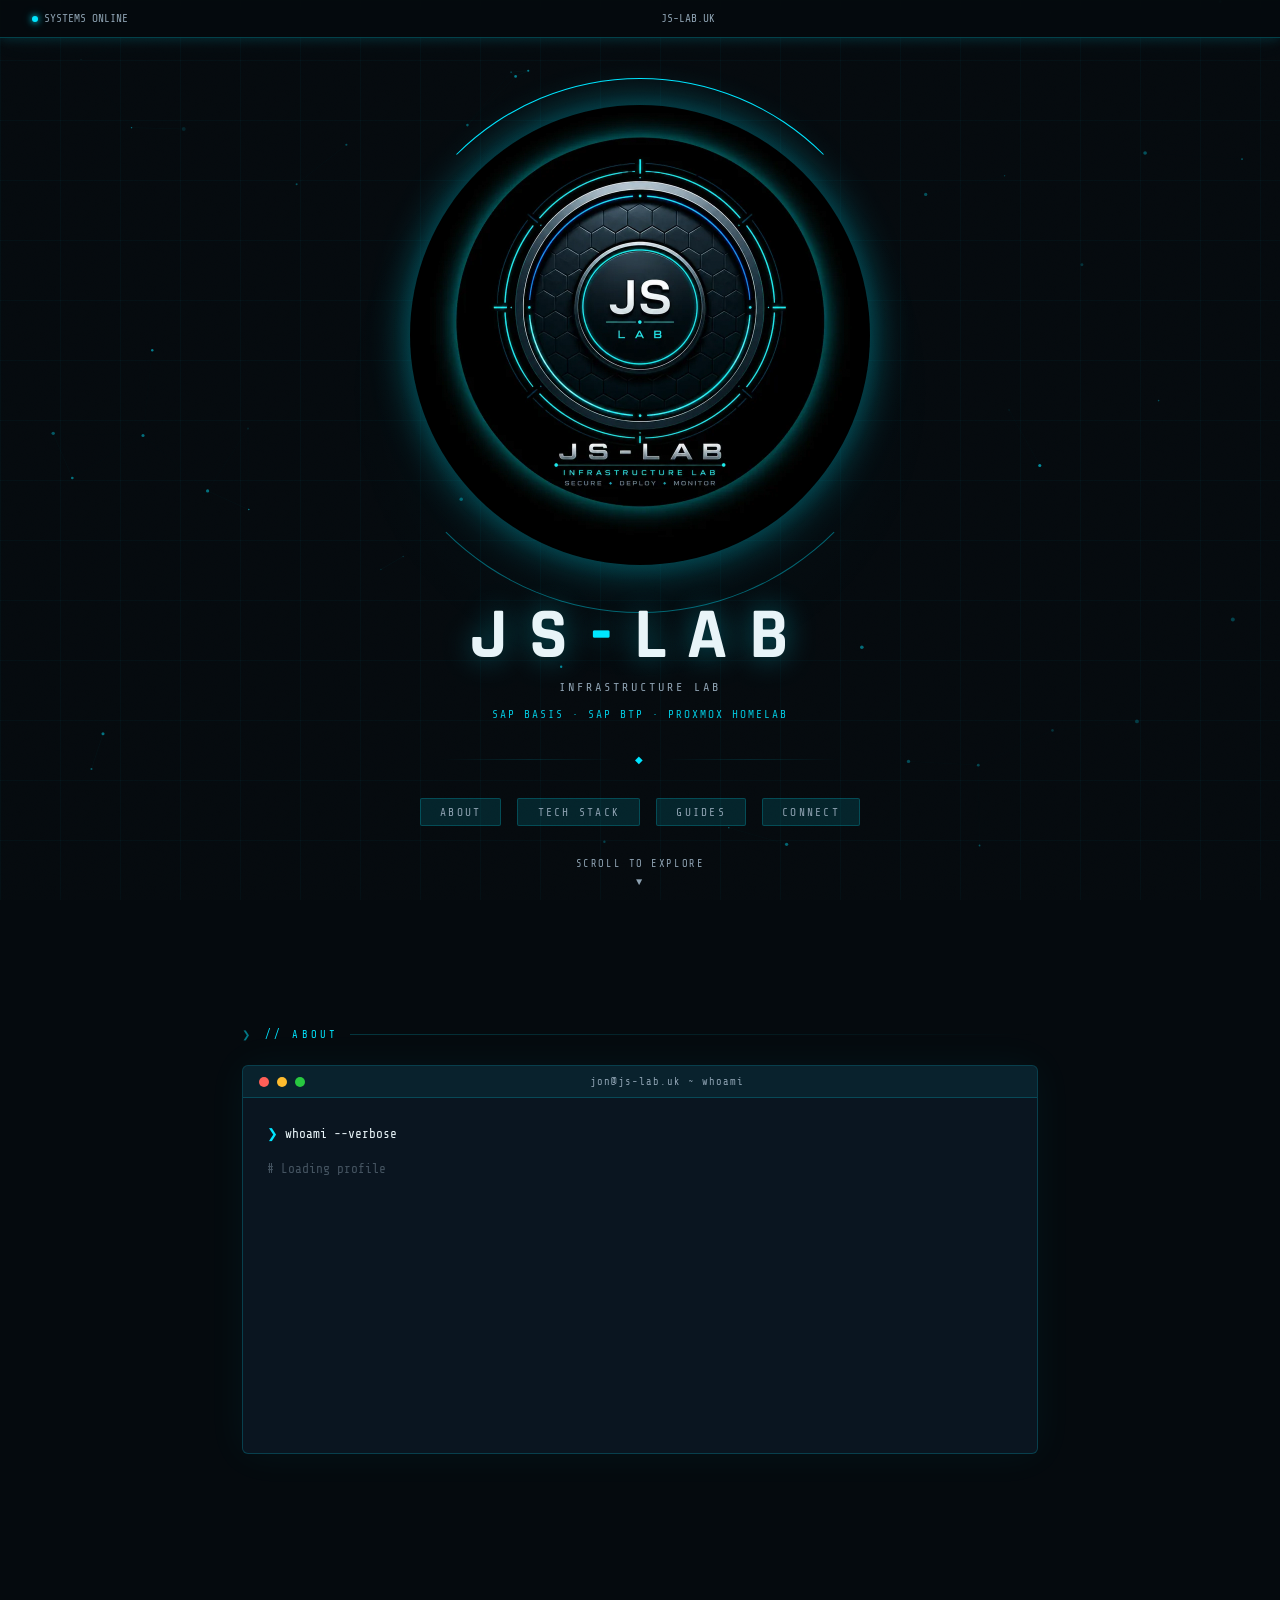
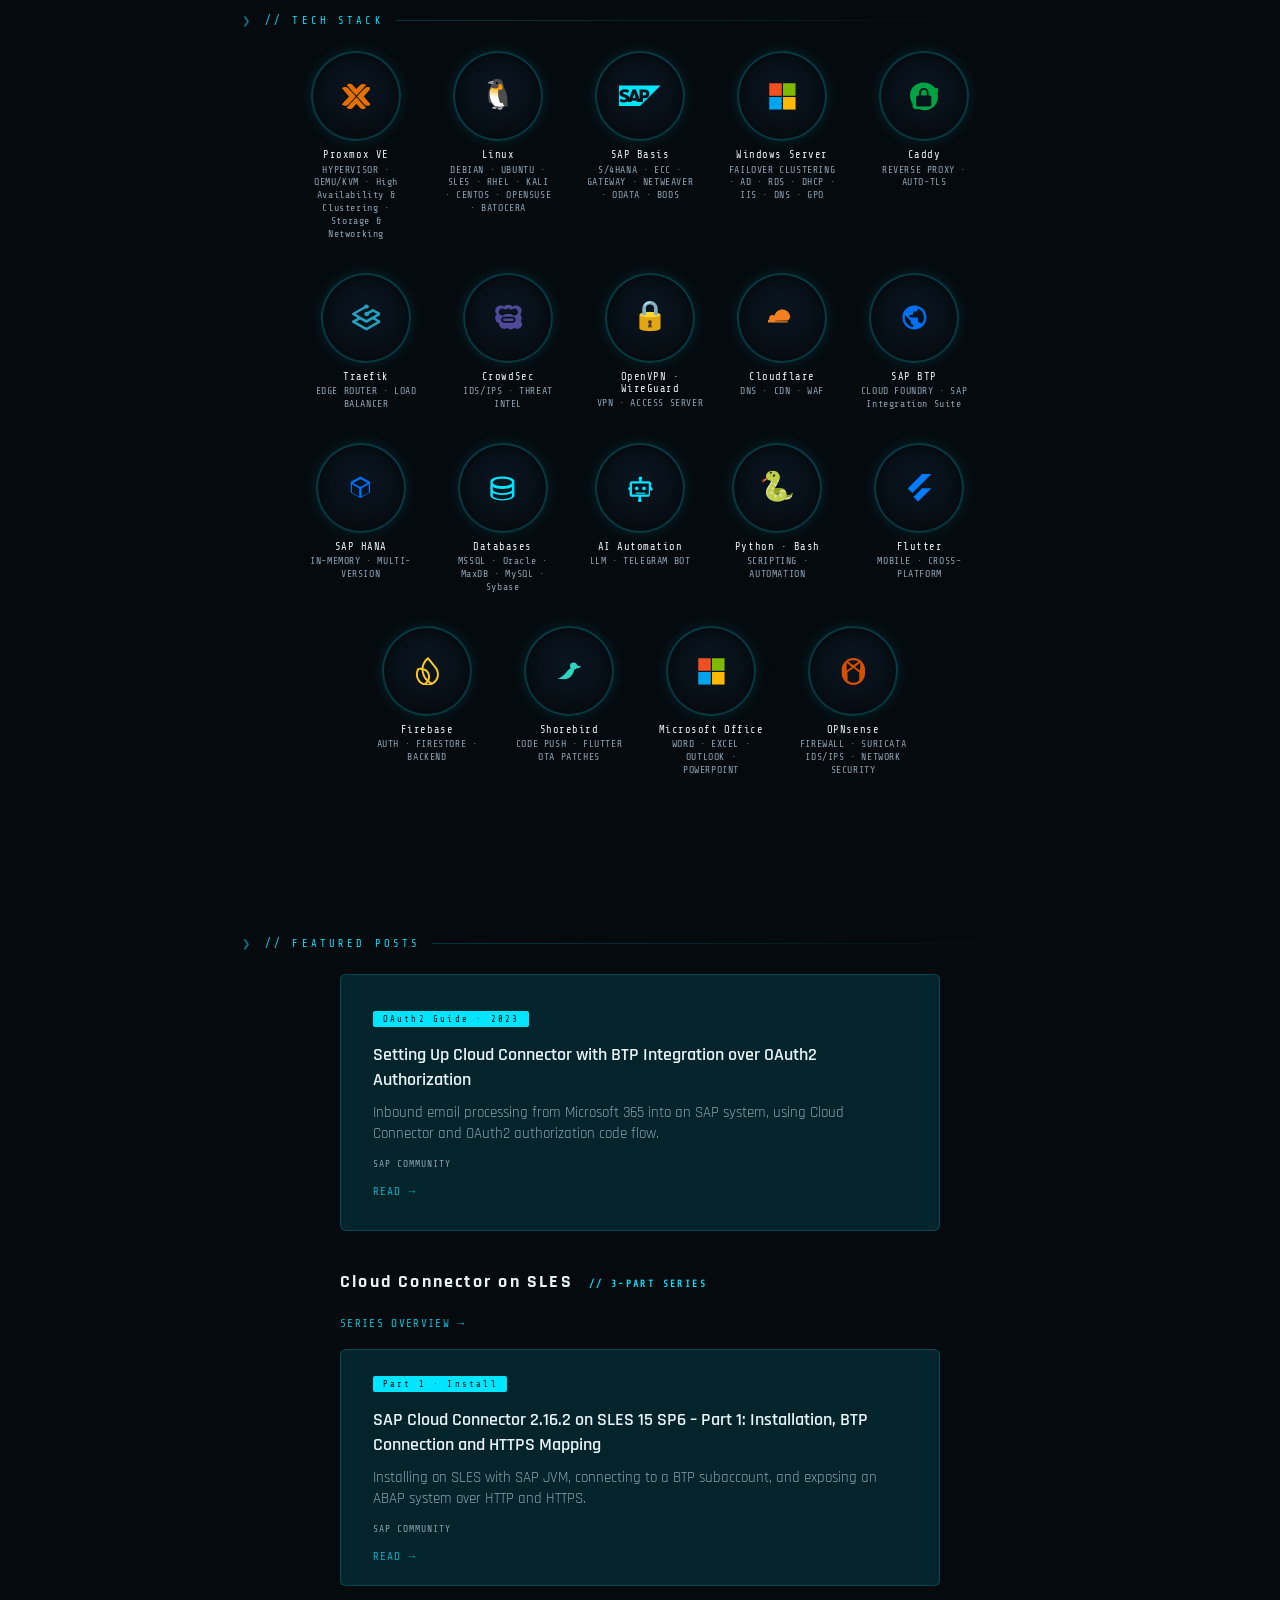
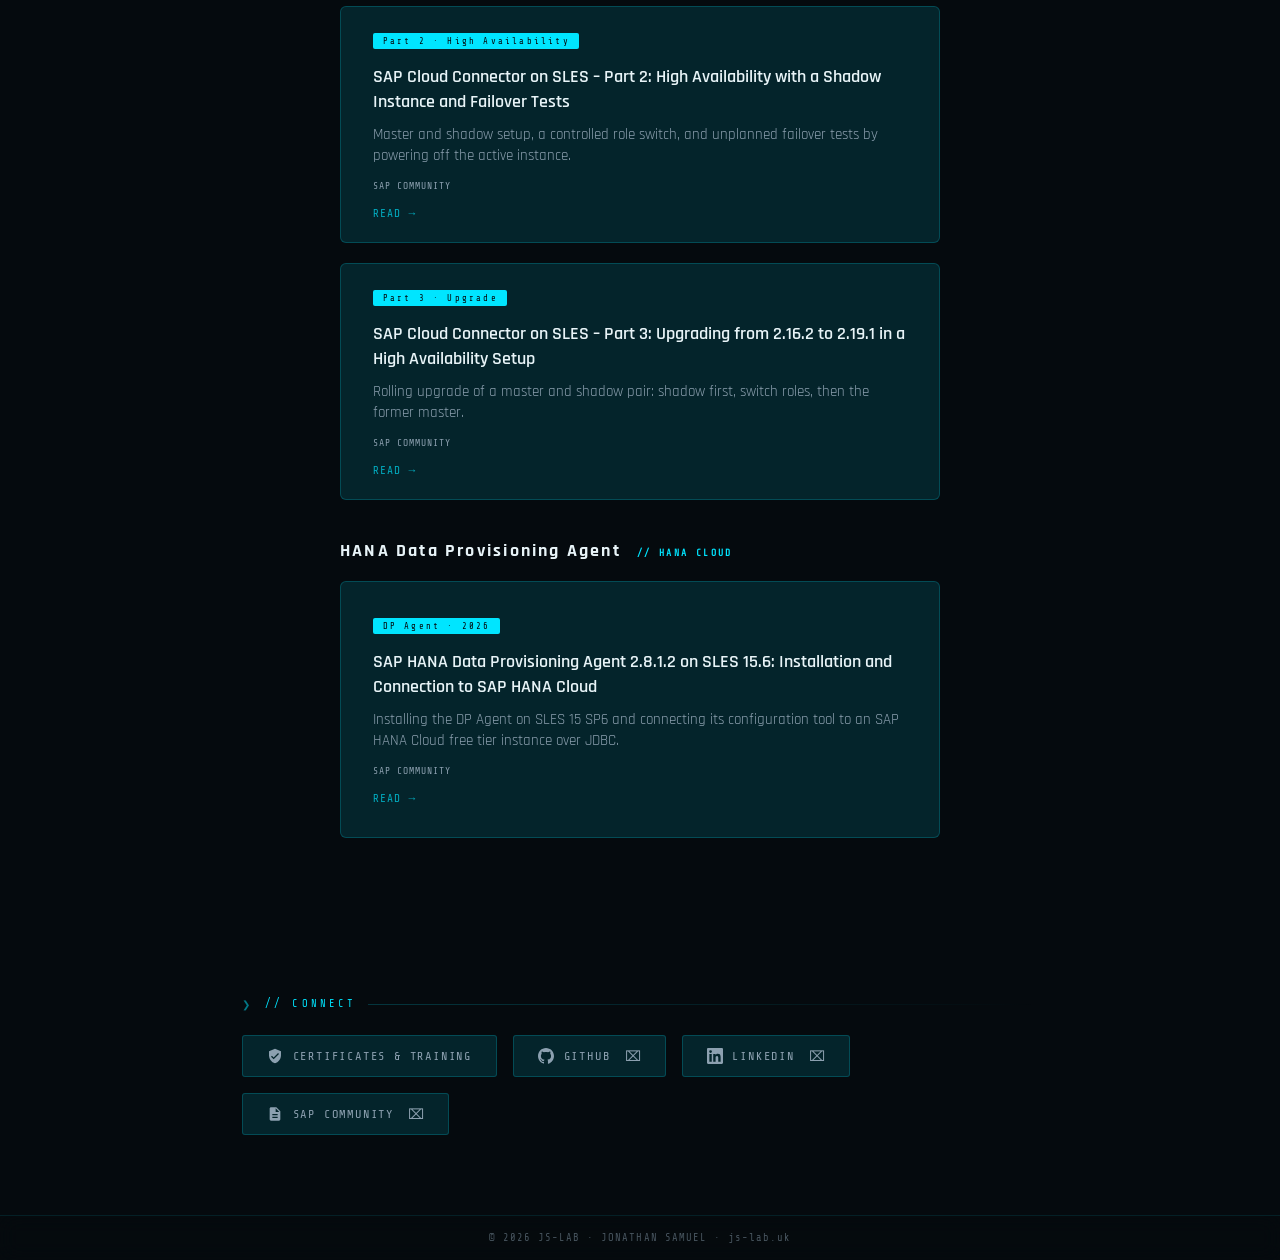
==== commit a18501ad: "Update role title to Consultant" ====
--- a/index.html
+++ b/index.html
@@ -289,10 +289,6 @@
   .pills { display: grid; grid-template-columns: 1fr 1fr; gap: 0.8rem; width: 100%; max-width: 320px; }
   .pill { text-align: center; padding: 0.55rem 0.4rem; letter-spacing: 0.15em; }
 }
-
-/* === HANGING-INDENT: terminal values wrap under the value, not the key === */
-.terminal-body .t-key { display: inline-block; width: 10ch; vertical-align: top; text-indent: 0; }
-.terminal-body .t-out { padding-left: calc(1.2rem + 13ch); text-indent: -13ch; }
 </style>
 
 
@@ -339,7 +335,7 @@
         <span class="t-line"><span class="t-prompt">❯ </span><span class="t-cmd">whoami --verbose</span></span>
         <span class="t-line t-comment loading"># Loading profile</span>
         <span class="t-line"><span class="t-out"><span class="t-key">name</span>        : <span class="t-val">Jonathan Samuel</span></span></span>
-        <span class="t-line"><span class="t-out"><span class="t-key">role</span>        : <span class="t-val">SAP Basis &amp; IT Infrastructure Administrator</span></span></span>
+        <span class="t-line"><span class="t-out"><span class="t-key">role</span>        : <span class="t-val">SAP Basis &amp; IT Infrastructure Consultant</span></span></span>
         <span class="t-line"><span class="t-out"><span class="t-key">certified</span>   : <span class="t-val">SAP · Microsoft · Udemy</span></span></span>
         <span class="t-line"><span class="t-out"><span class="t-key">focus</span>       : <span class="t-val">Infrastructure · Security · Automation</span></span></span>
         <span class="t-line"><span class="t-out"><span class="t-key">platforms</span>   : <span class="t-val">Windows Server · Linux · BTP · NetWeaver</span></span></span>
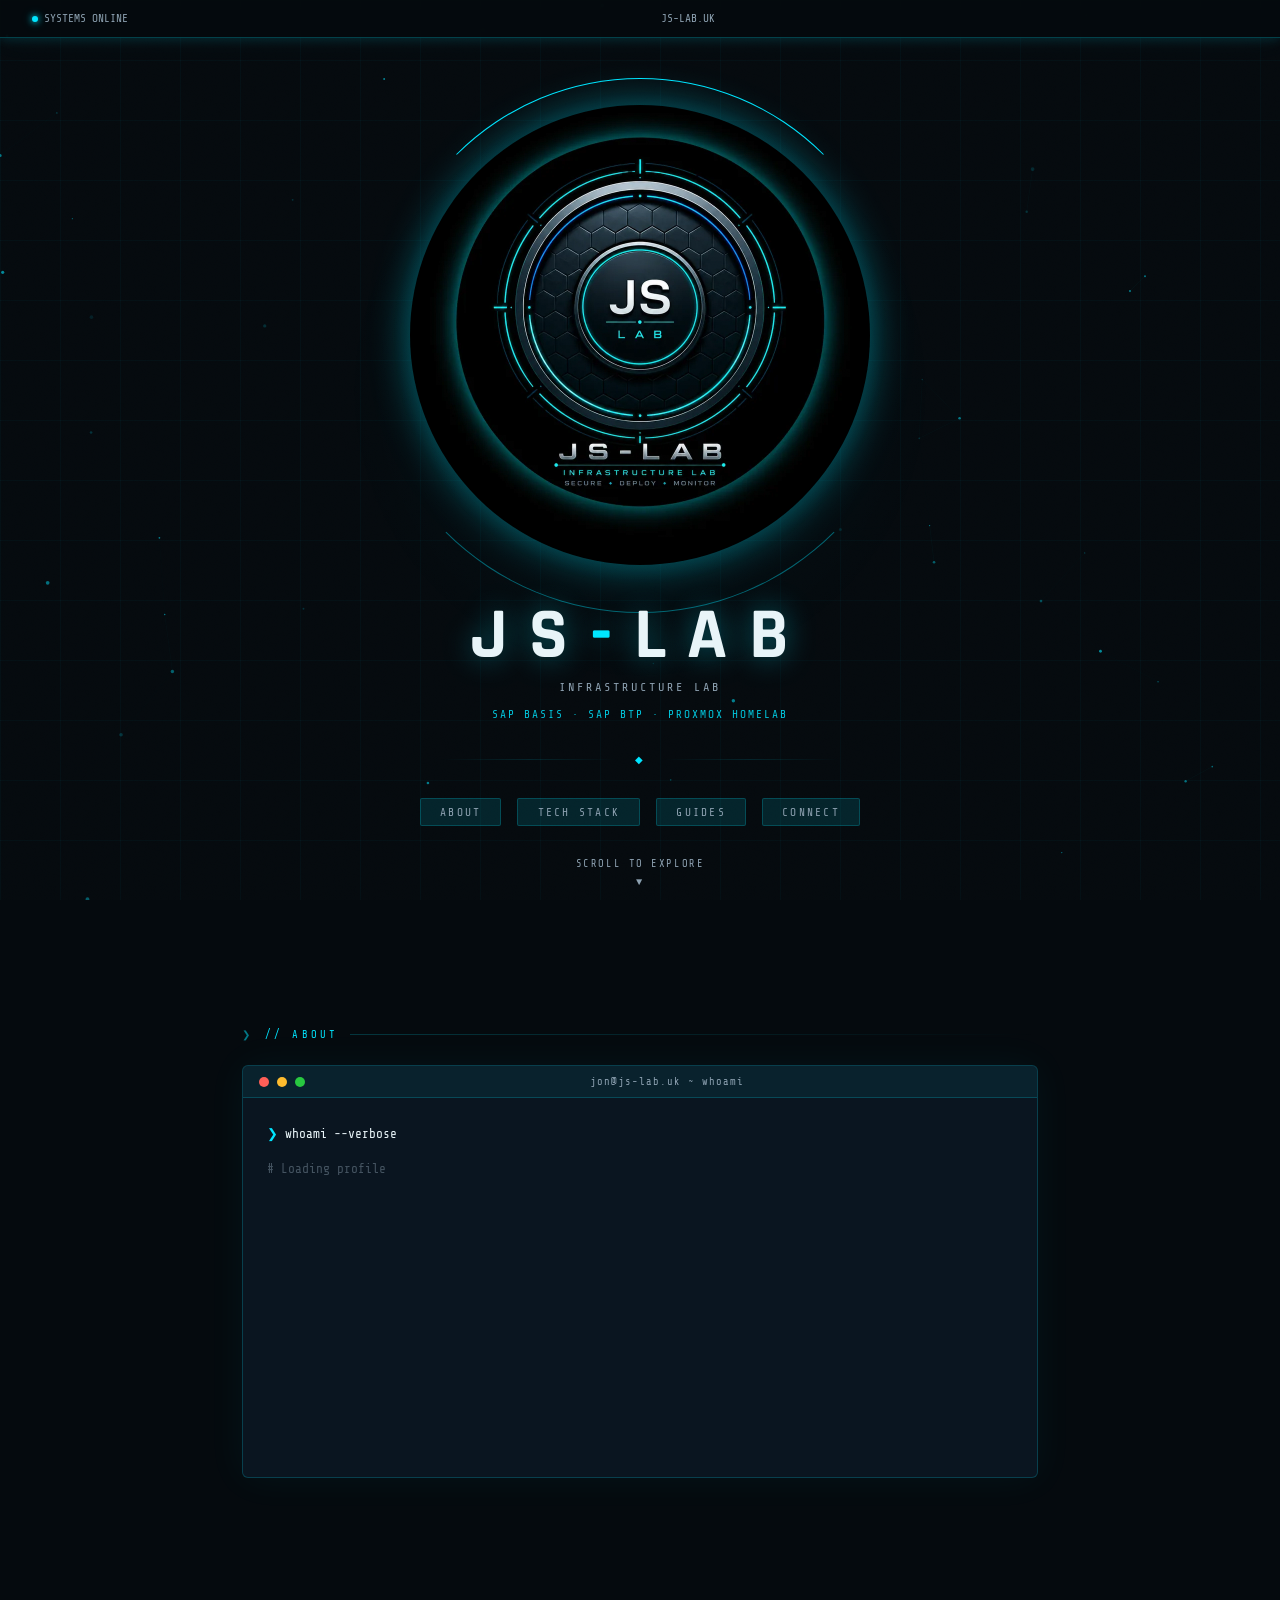
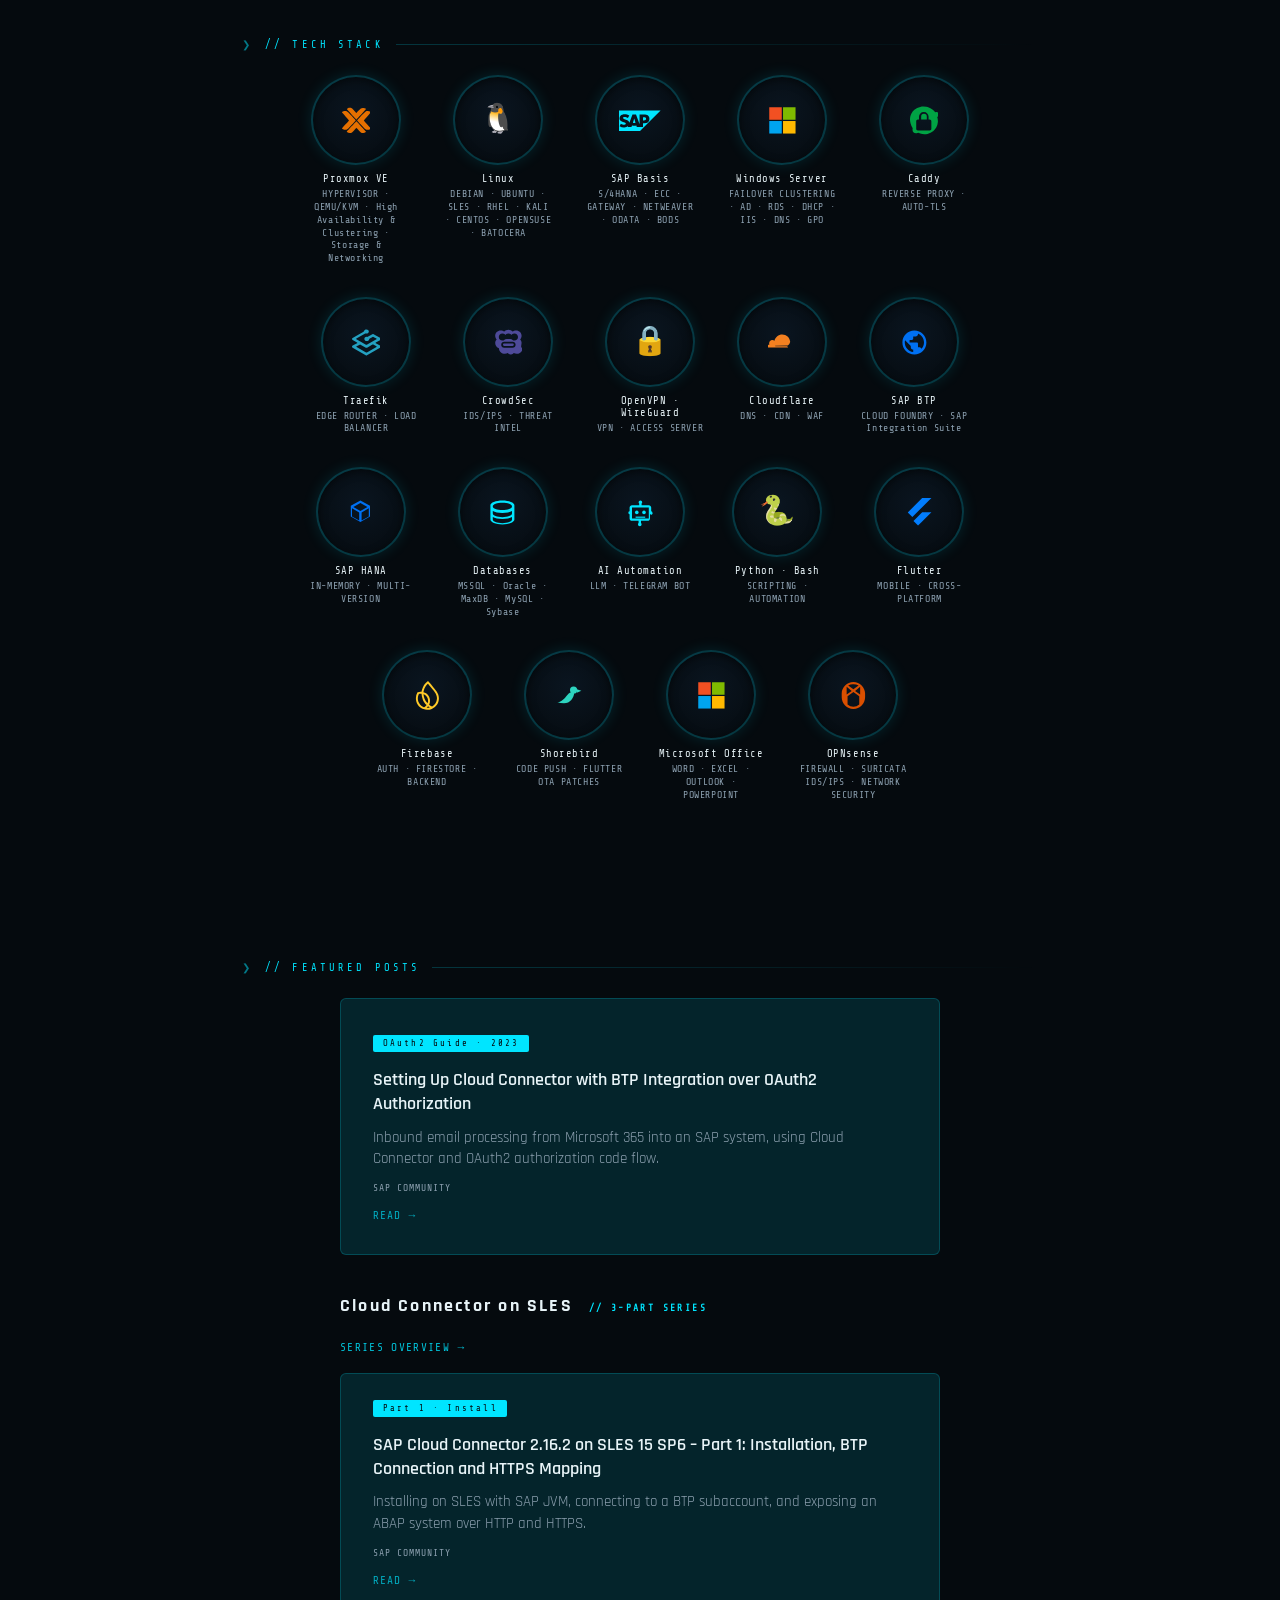
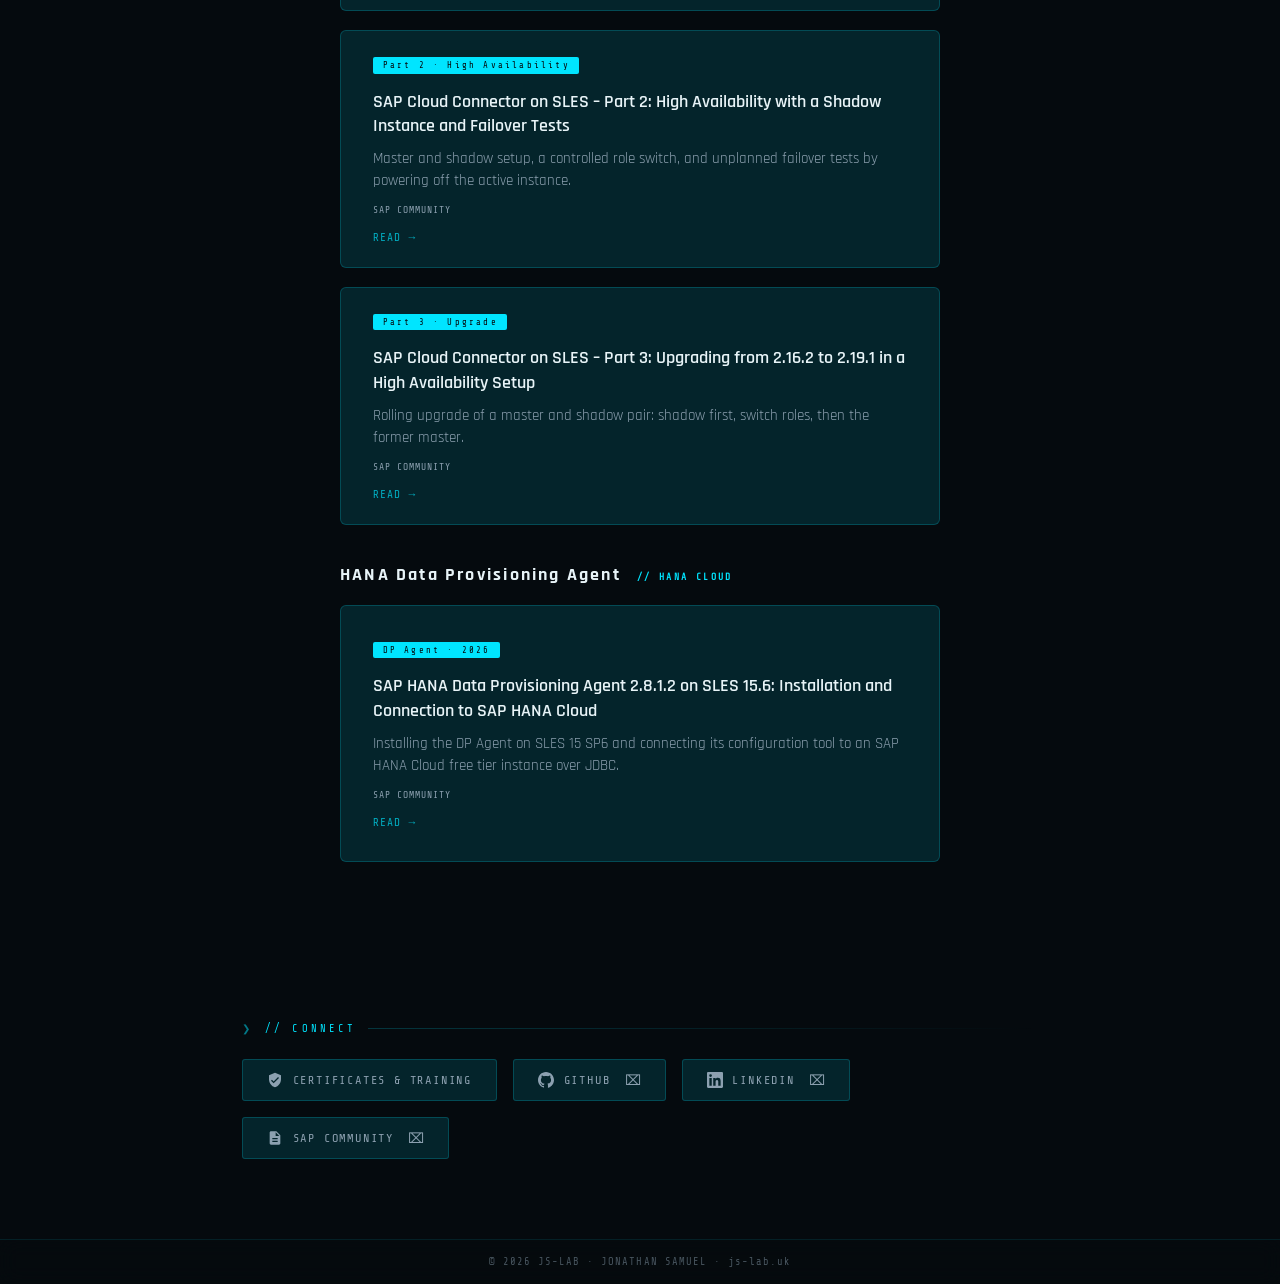
==== commit 27d6e9bb: "Update About terminal" ====
--- a/index.html
+++ b/index.html
@@ -337,11 +337,12 @@
         <span class="t-line"><span class="t-out"><span class="t-key">name</span>        : <span class="t-val">Jonathan Samuel</span></span></span>
         <span class="t-line"><span class="t-out"><span class="t-key">role</span>        : <span class="t-val">SAP Basis &amp; IT Infrastructure Consultant</span></span></span>
         <span class="t-line"><span class="t-out"><span class="t-key">certified</span>   : <span class="t-val">SAP · Microsoft · Udemy</span></span></span>
-        <span class="t-line"><span class="t-out"><span class="t-key">focus</span>       : <span class="t-val">Infrastructure · Security · Automation</span></span></span>
-        <span class="t-line"><span class="t-out"><span class="t-key">platforms</span>   : <span class="t-val">Windows Server · Linux · BTP · NetWeaver</span></span></span>
-        <span class="t-line"><span class="t-out"><span class="t-key">homelab</span>     : <span class="t-val">Proxmox · Self-hosted · Always experimenting</span></span></span>
-        <span class="t-line"><span class="t-out"><span class="t-key">speciality</span>  : <span class="t-val">SAP Basis · HANA · Oracle · Linux · Security Hardening</span></span></span>
-        <span class="t-line"><span class="t-out"><span class="t-key">currently</span>   : <span class="t-val">Building · Securing · Automating</span></span></span>
+        <span class="t-line"><span class="t-out"><span class="t-key">focus</span>   : <span class="t-val">Infrastructure · Security · Automation</span></span></span>
+        <span class="t-line"><span class="t-out"><span class="t-key">platforms</span>   : <span class="t-val">SAP NetWeaver · BTP · HANA · Windows Server · Linux</span></span></span>
+        <span class="t-line"><span class="t-out"><span class="t-key">specialty</span>   : <span class="t-val">SAP Basis · Oracle · SQL Server · Security Hardening</span></span></span>
+        <span class="t-line"><span class="t-out"><span class="t-key">homelab</span>   : <span class="t-val">Proxmox · OPNsense · Traefik · CrowdSec</span></span></span>
+        <span class="t-line"><span class="t-out"><span class="t-key">writes</span>   : <span class="t-val">SAP Community guides</span></span></span>
+        <span class="t-line"><span class="t-out"><span class="t-key">currently</span>   : <span class="t-val">Cloud Connector · HANA Cloud · AI + SAP</span></span></span>
         <span class="t-line"><span class="t-out"><span class="t-key">status</span>      : <span class="t-val pulse-live" style="color:var(--green)">ONLINE ●</span></span></span>
         <span class="t-line"><span class="t-prompt">❯ </span><span class="t-cursor"></span></span>
       </div>
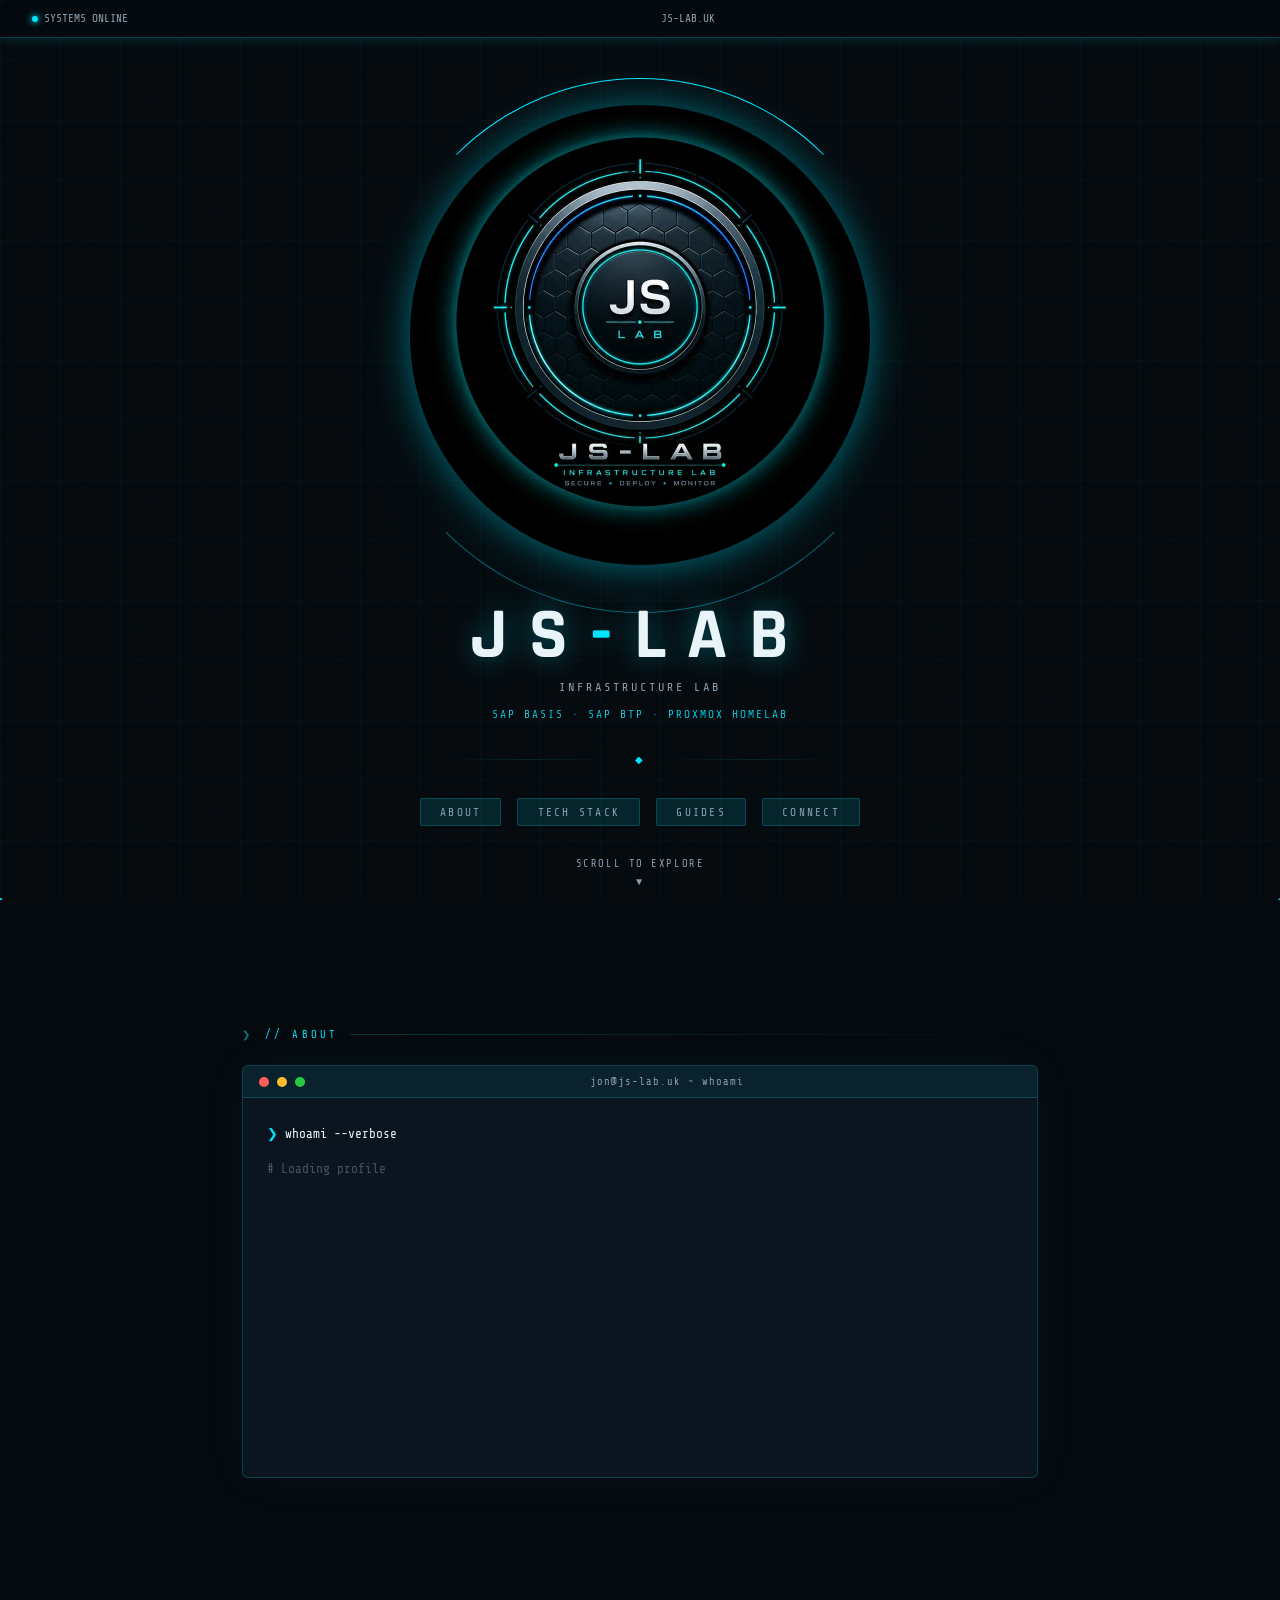
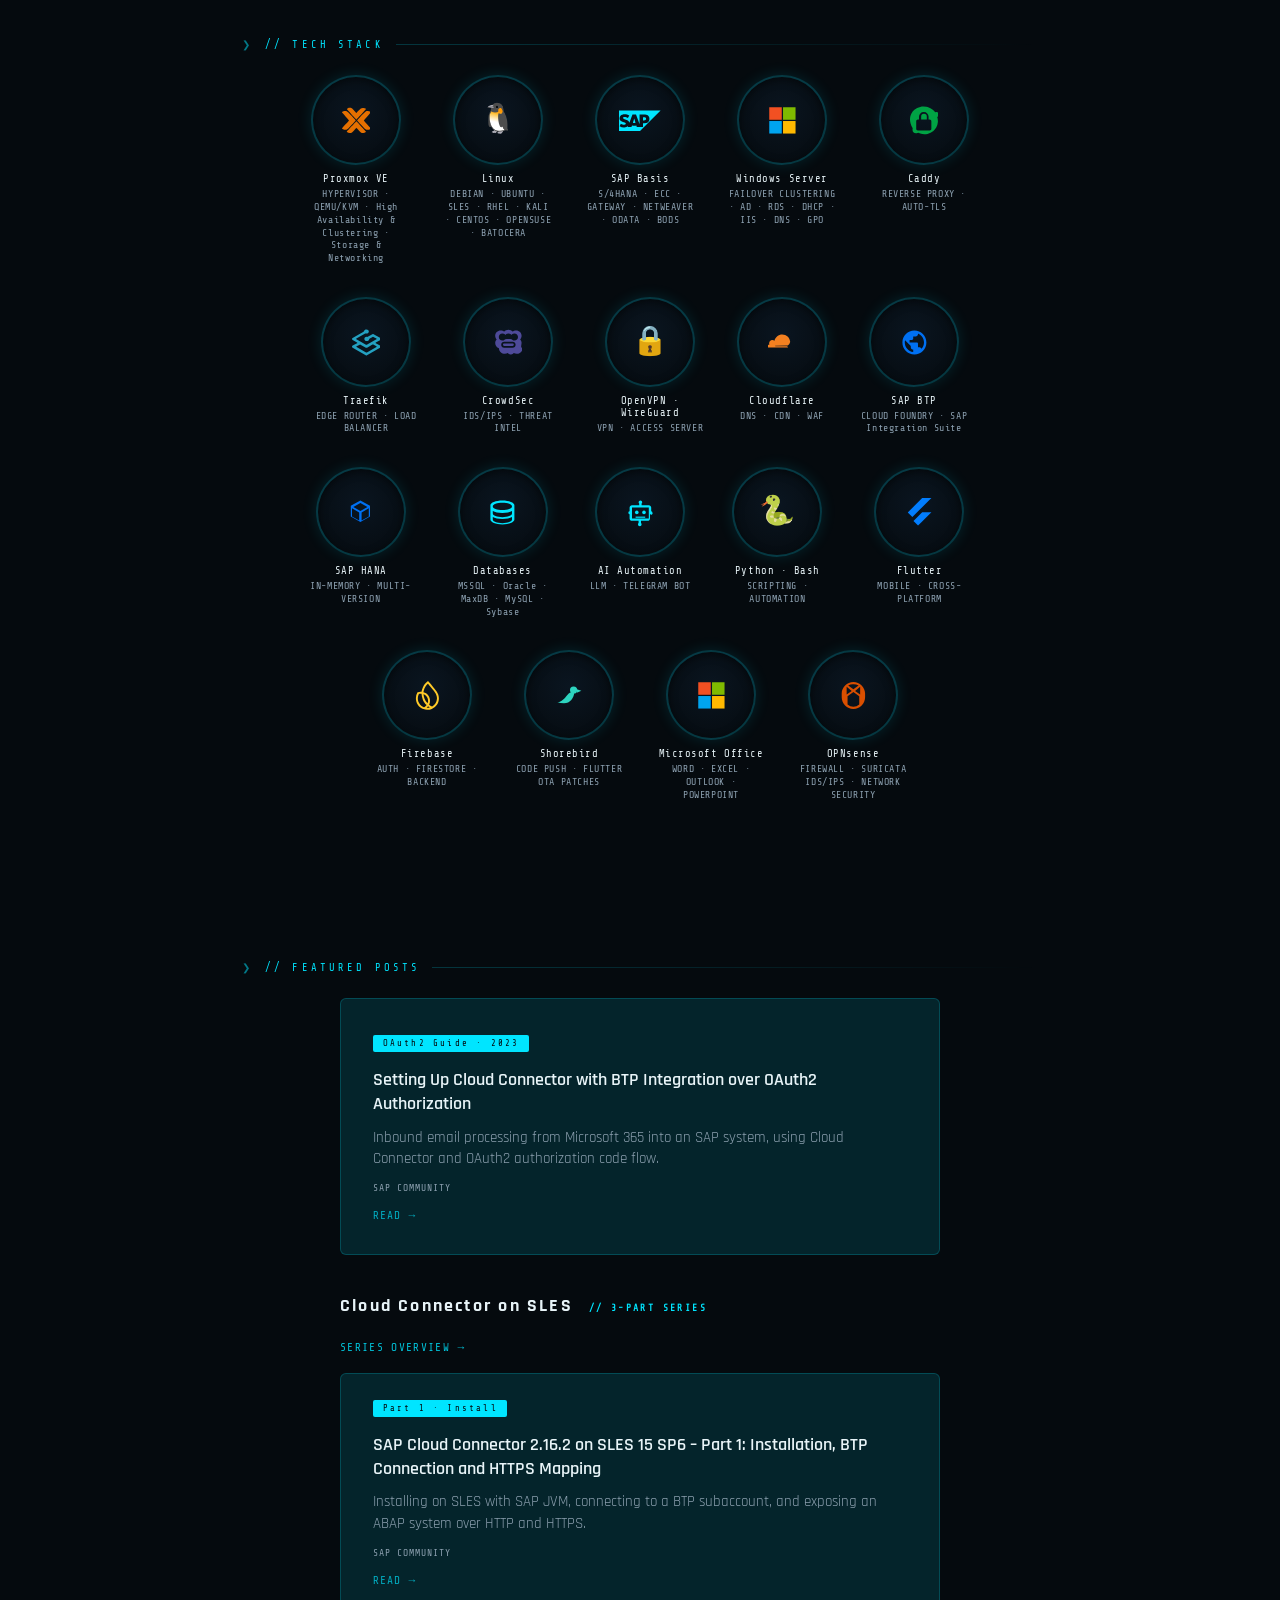
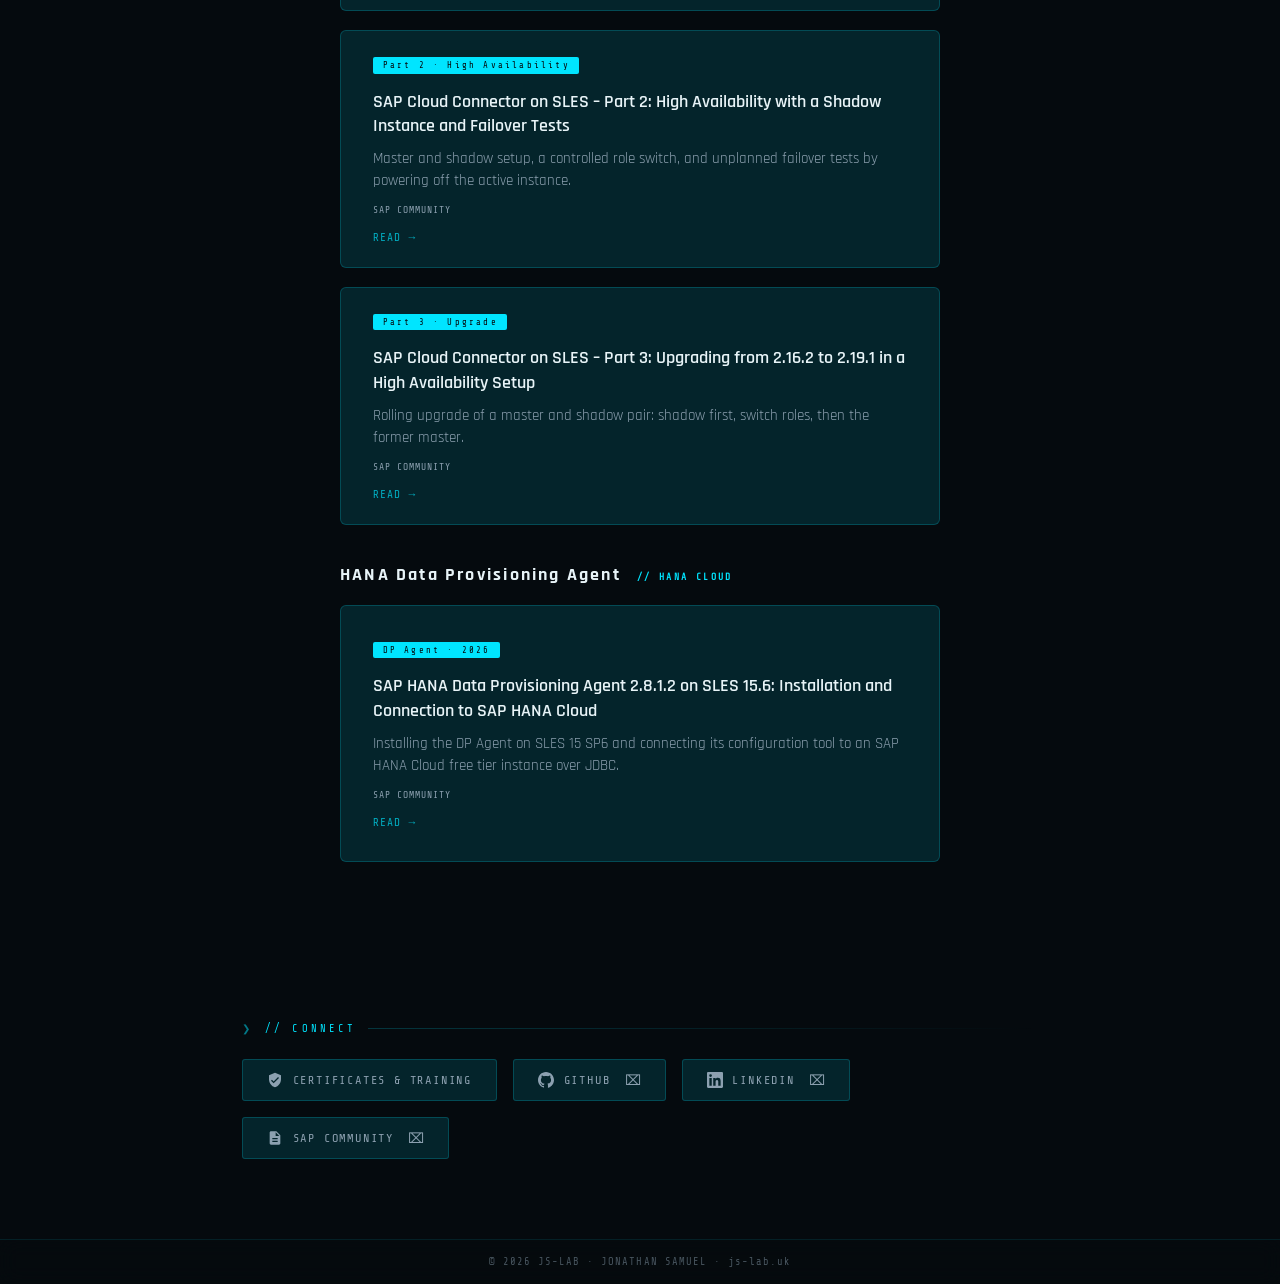
==== commit 5e2079f2: "Round transparent favicon" ====
--- a/index.html
+++ b/index.html
@@ -4,7 +4,9 @@
 <meta charset="UTF-8" />
 <meta name="viewport" content="width=device-width, initial-scale=1.0" />
 <title>JS-LAB | SAP Basis, BTP &amp; Infrastructure Lab</title>
-<link rel="icon" type="image/png" href="/icons/favicon-32.png">
+<link rel="icon" type="image/png" sizes="32x32" href="/icons/favicon-32-v3.png">
+<link rel="icon" type="image/png" sizes="48x48" href="/icons/favicon-48-v3.png">
+<link rel="icon" type="image/png" sizes="192x192" href="/icons/icon-192-v2.png">
 <link rel="apple-touch-icon" href="/icons/apple-touch-icon-v2.png">
 <link rel="manifest" href="/manifest.json">
 <meta name="theme-color" content="#050a0e">
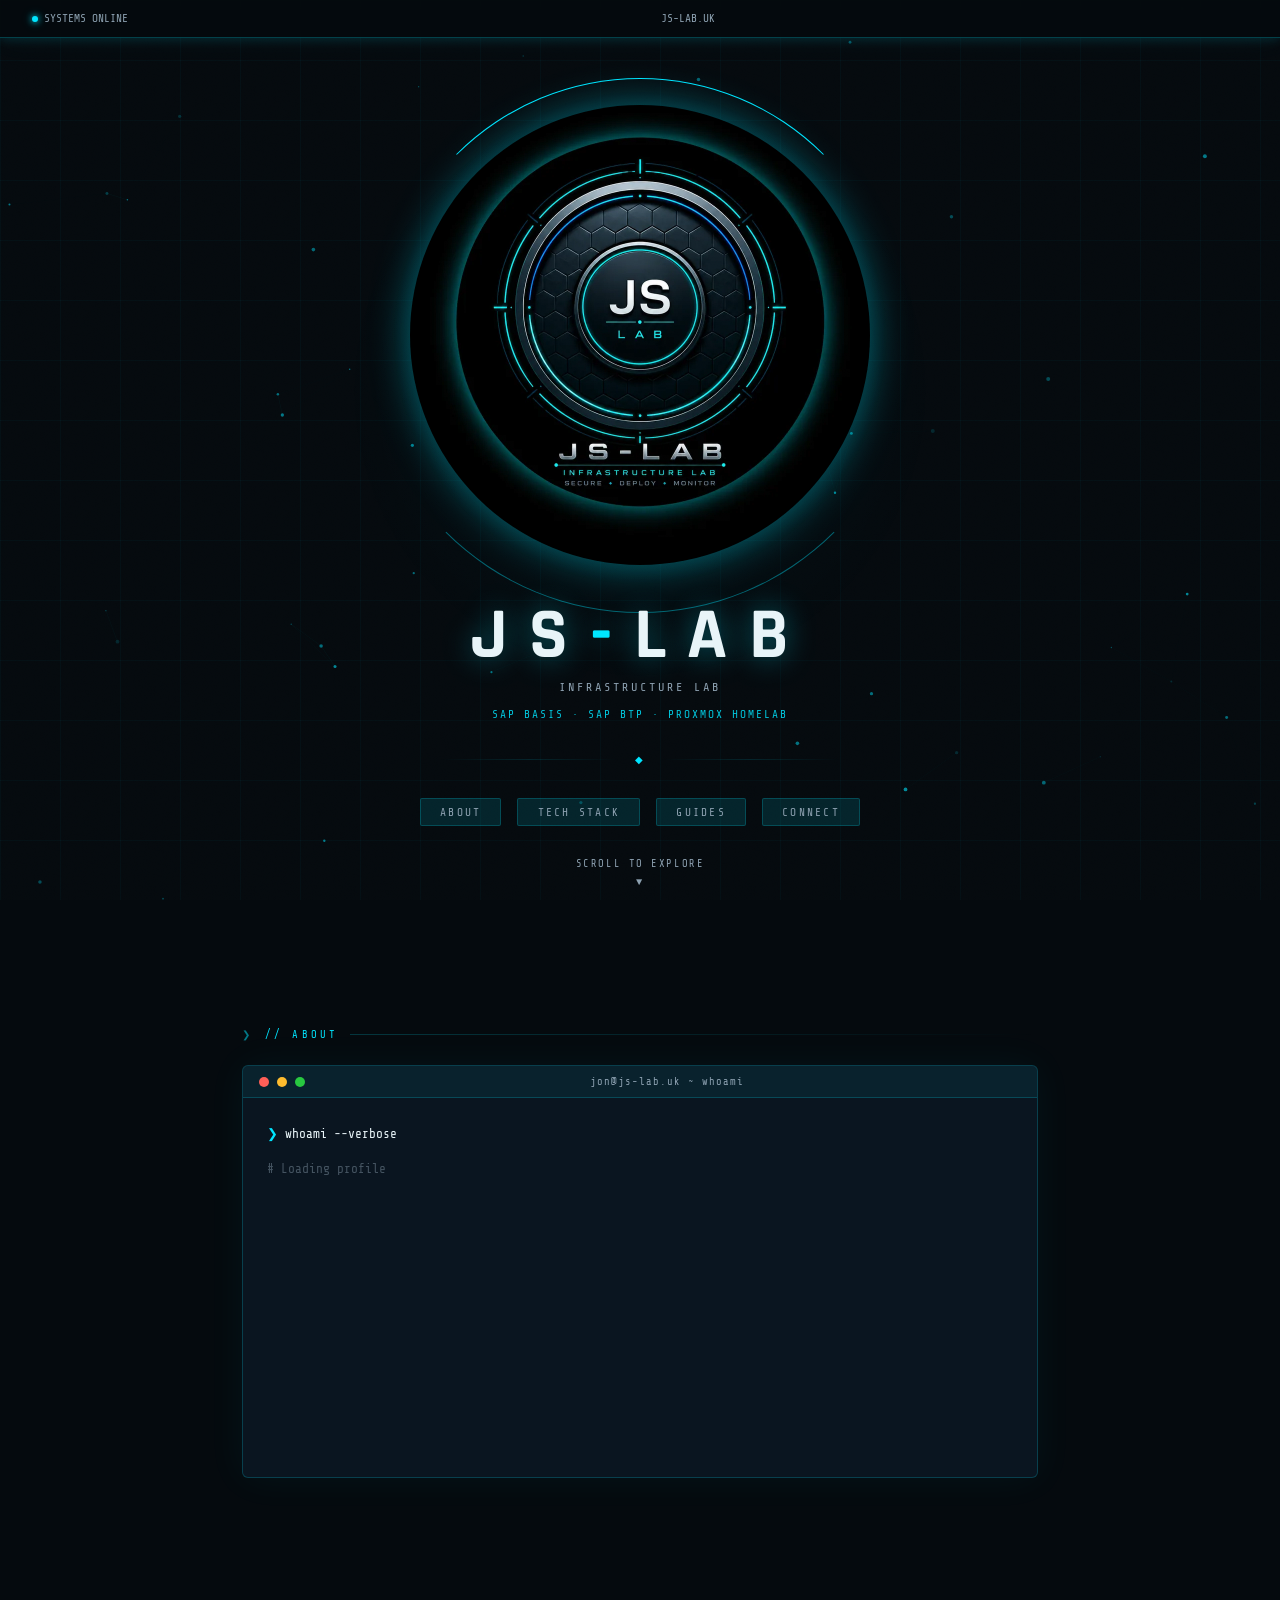
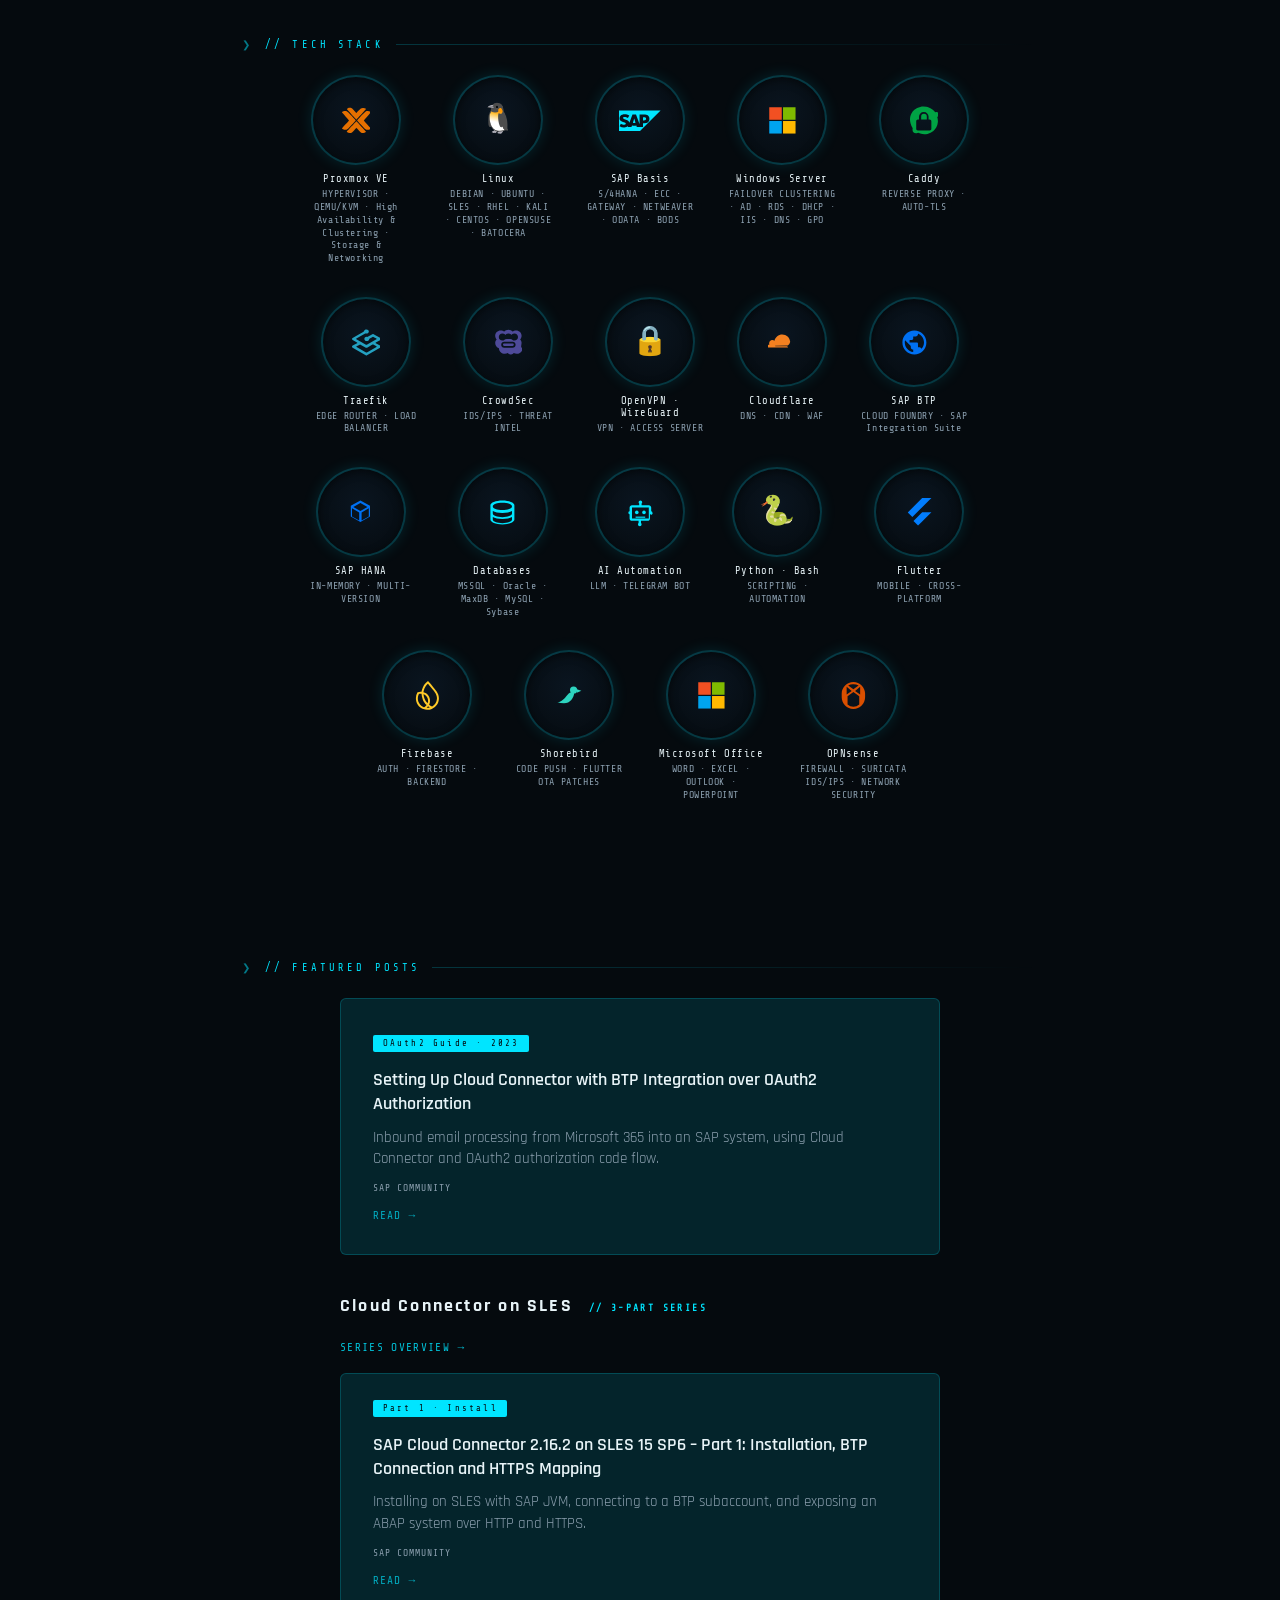
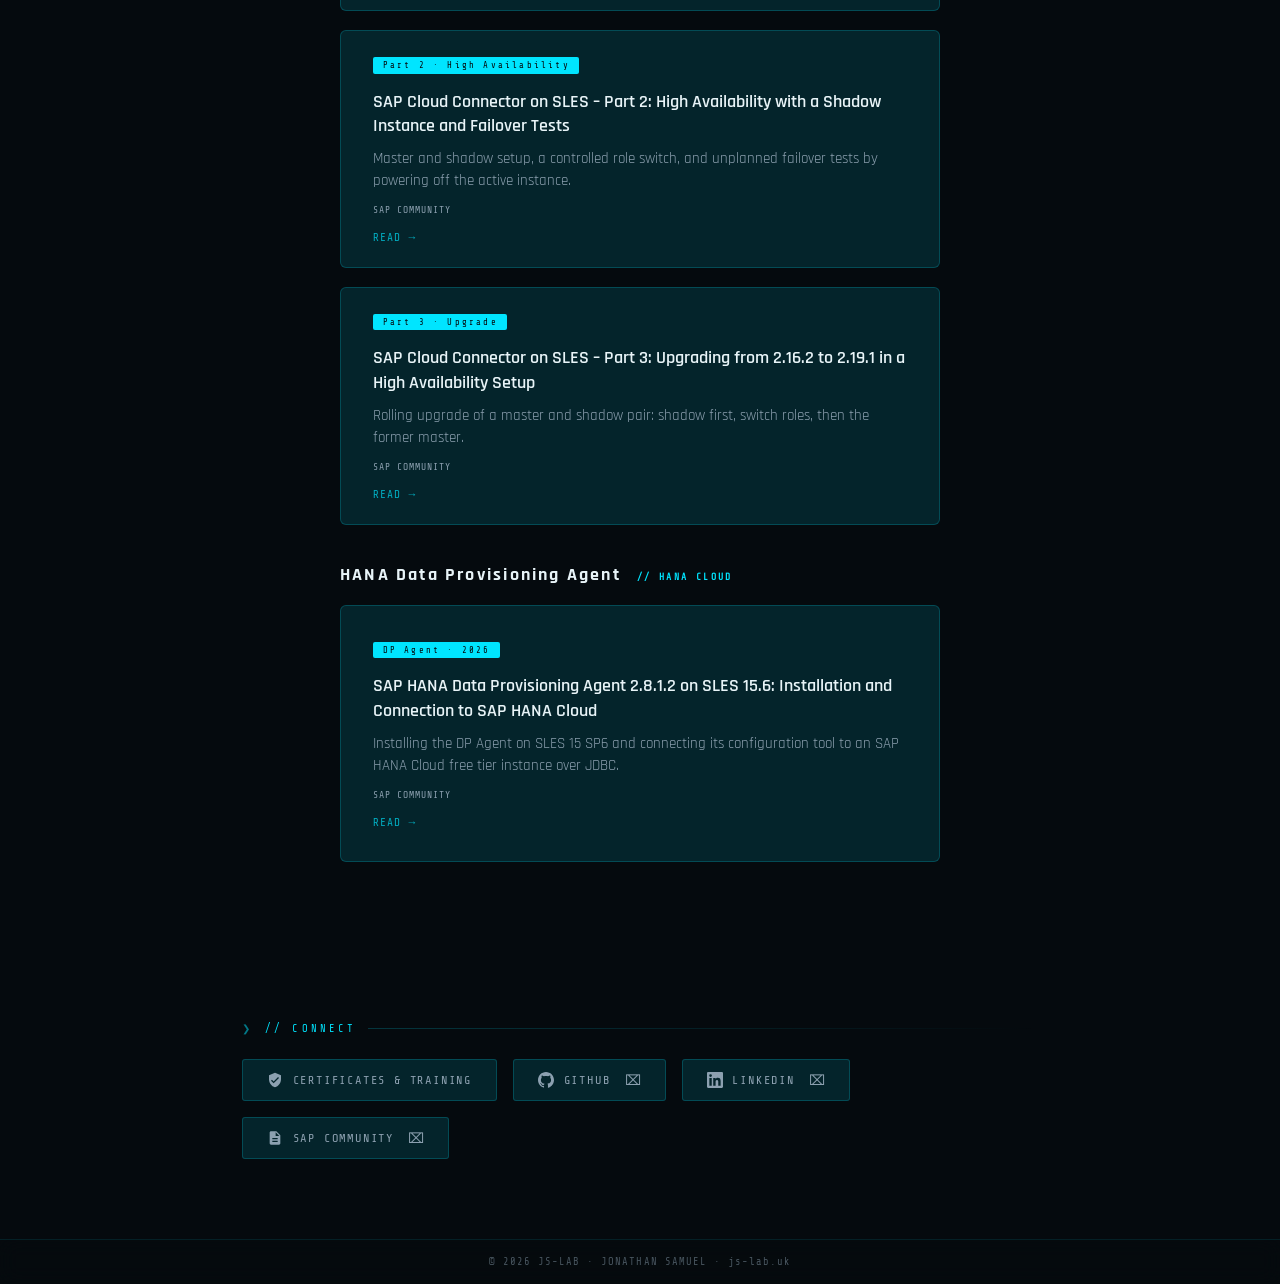
==== commit c2377f50: "Update SAP Community profile link" ====
--- a/index.html
+++ b/index.html
@@ -437,10 +437,10 @@
         LINKEDIN
         <button class="copy-btn" data-copy="https://www.linkedin.com/in/jonatansamuel/" aria-label="Copy LinkedIn link" onclick="event.preventDefault(); event.stopPropagation(); copyToClipboard(this);">⌧</button>
       </a>
-      <a class="contact-btn" href="https://profile.sap.com/u/yonatan" target="_blank" rel="noopener">
+      <a class="contact-btn" href="https://profile.sap.com/u/Johnnie7" target="_blank" rel="noopener">
         <svg viewBox="0 0 24 24"><path d="M14 2H6c-1.1 0-1.99.9-1.99 2L4 20c0 1.1.89 2 1.99 2H18c1.1 0 2-.9 2-2V8l-6-6zm2 16H8v-2h8v2zm0-4H8v-2h8v2zm-3-5V3.5L18.5 9H13z"/></svg>
         SAP COMMUNITY
-        <button class="copy-btn" data-copy="https://profile.sap.com/u/yonatan" aria-label="Copy SAP Community link" onclick="event.preventDefault(); event.stopPropagation(); copyToClipboard(this);">⌧</button>
+        <button class="copy-btn" data-copy="https://profile.sap.com/u/Johnnie7" aria-label="Copy SAP Community link" onclick="event.preventDefault(); event.stopPropagation(); copyToClipboard(this);">⌧</button>
       </a>
     </div>
   </section>
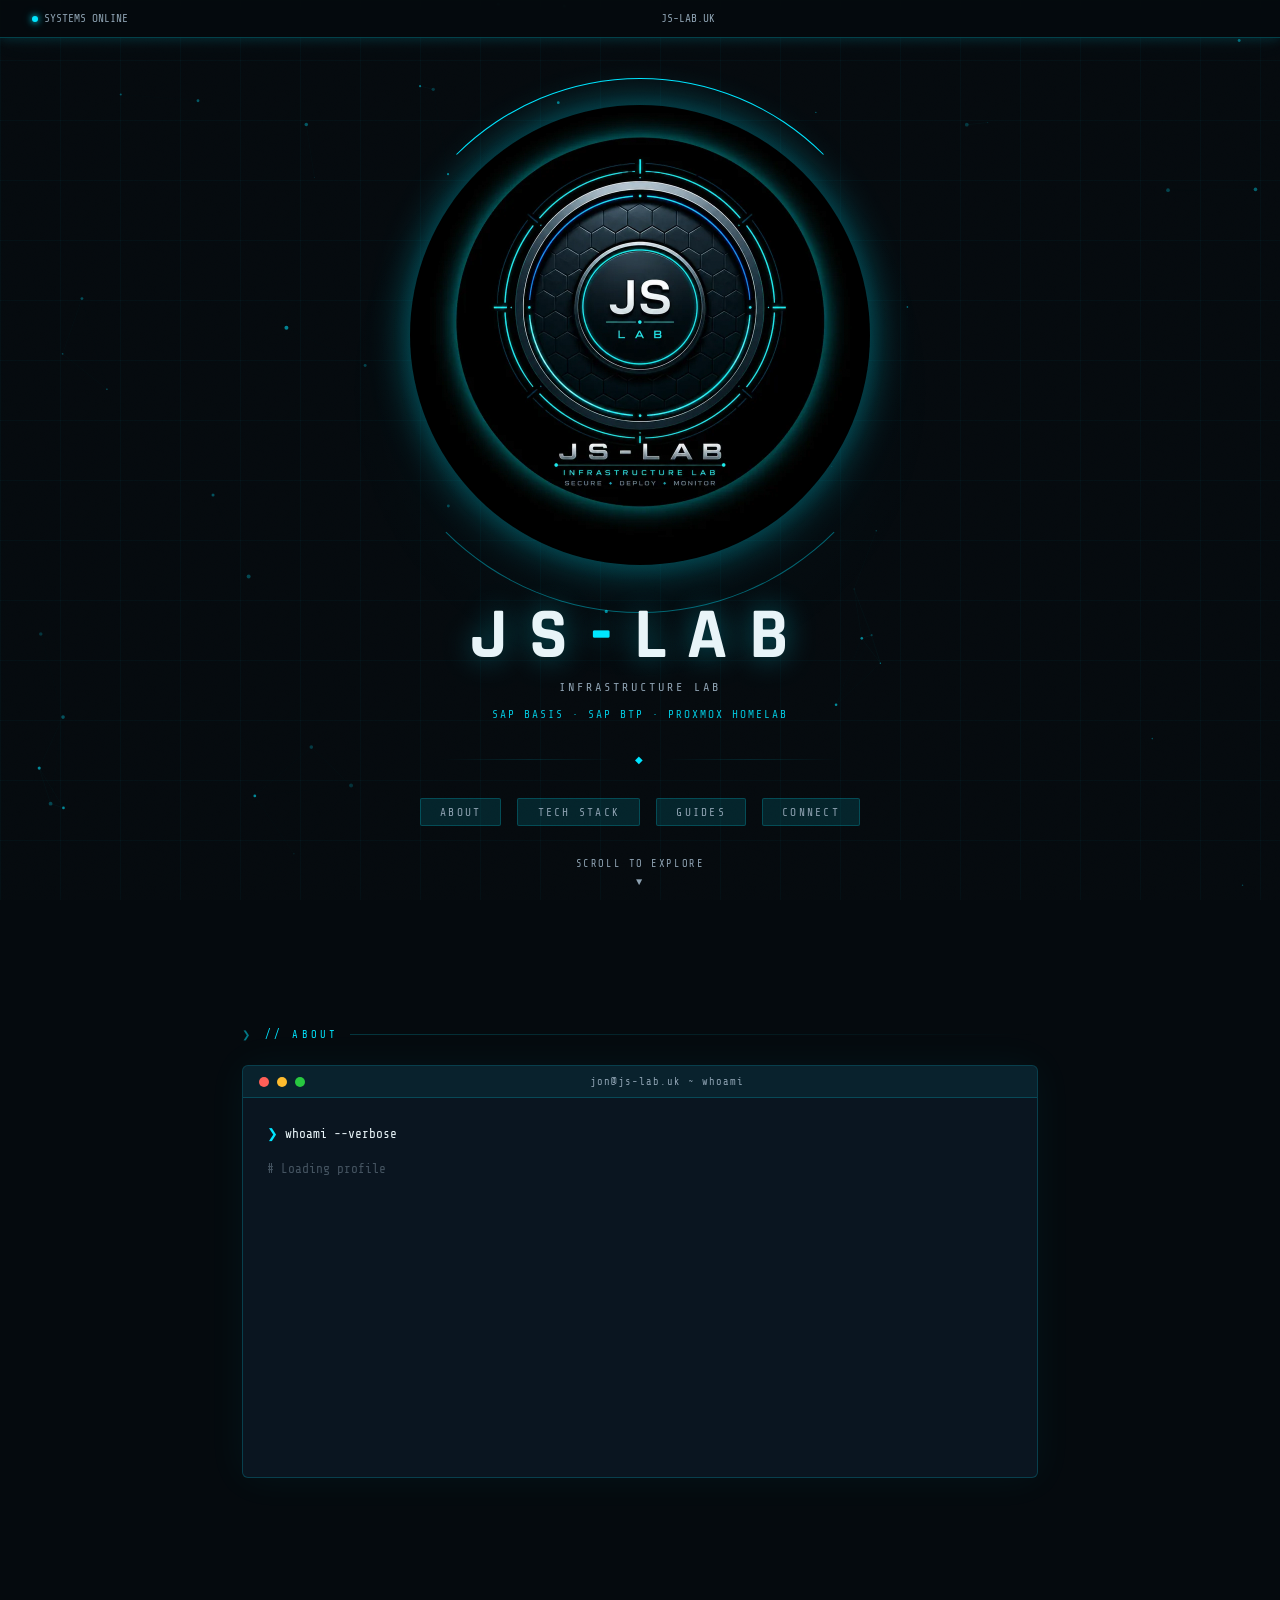
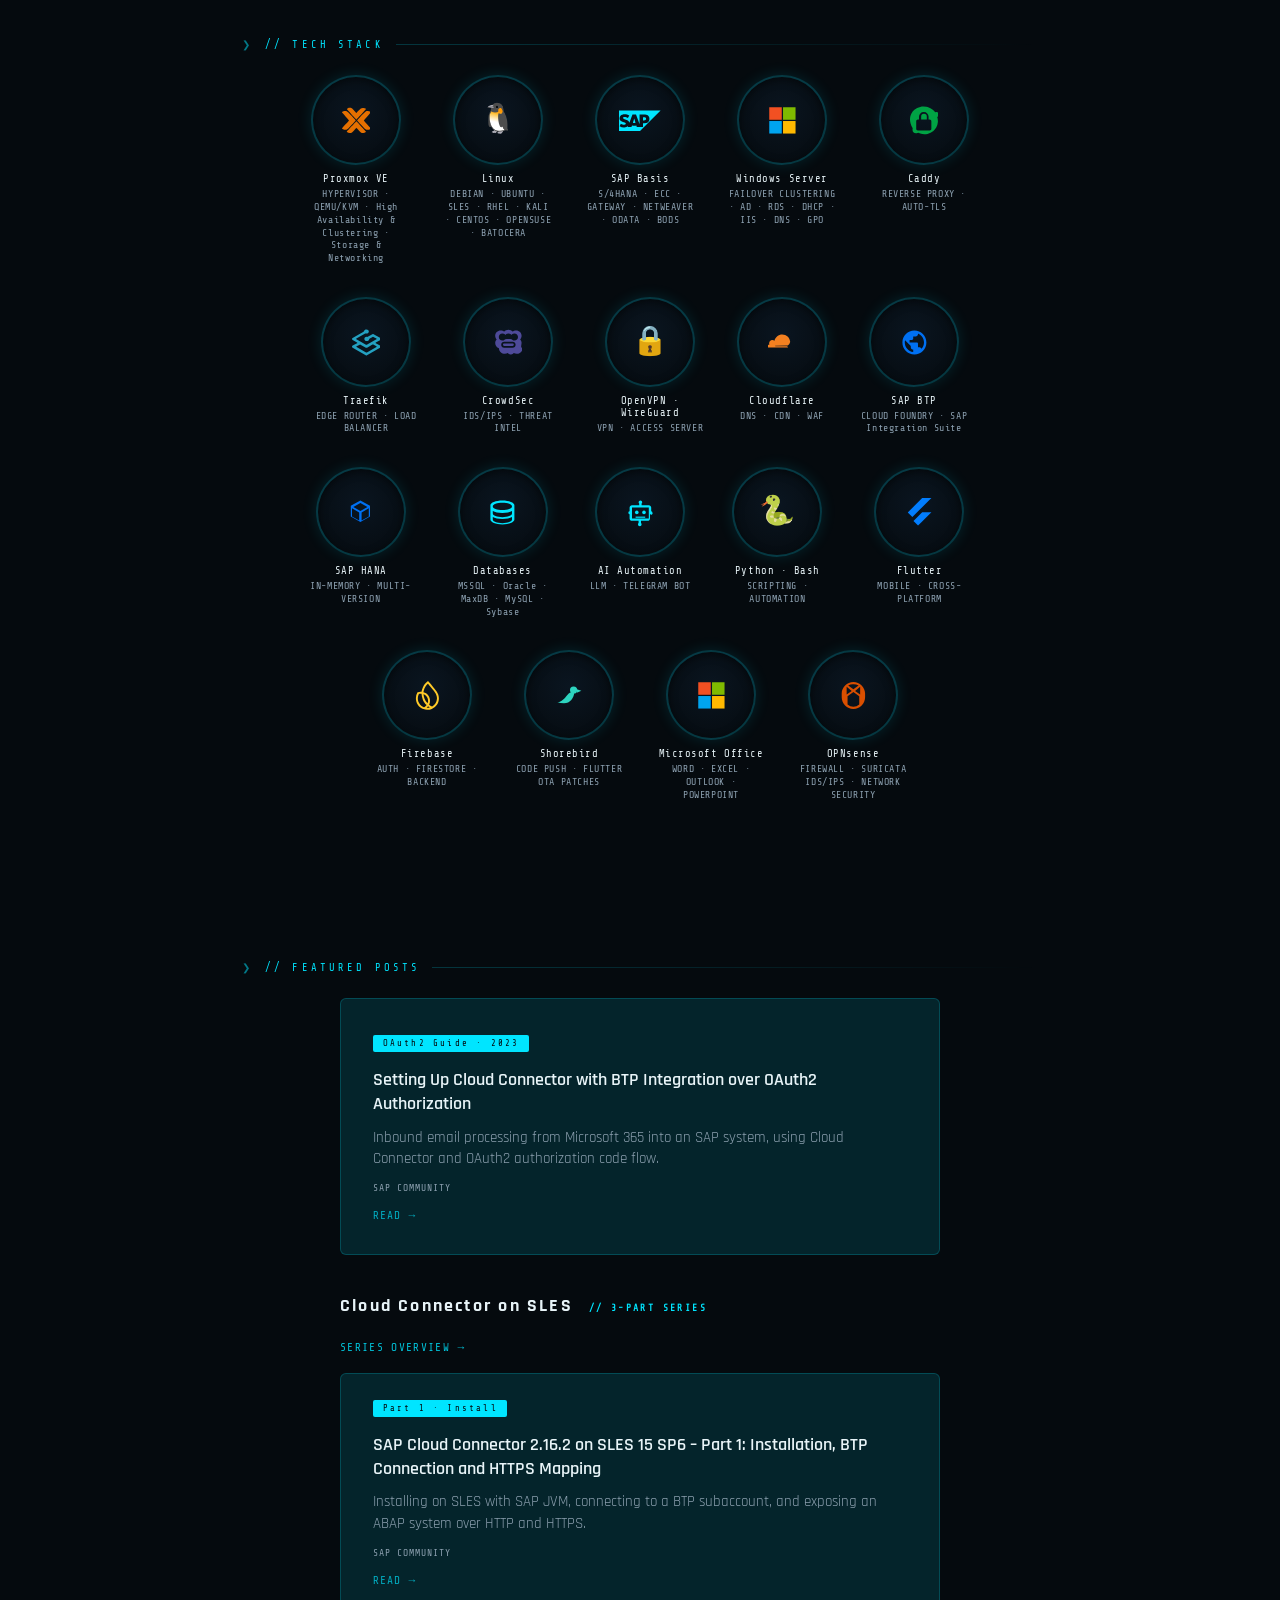
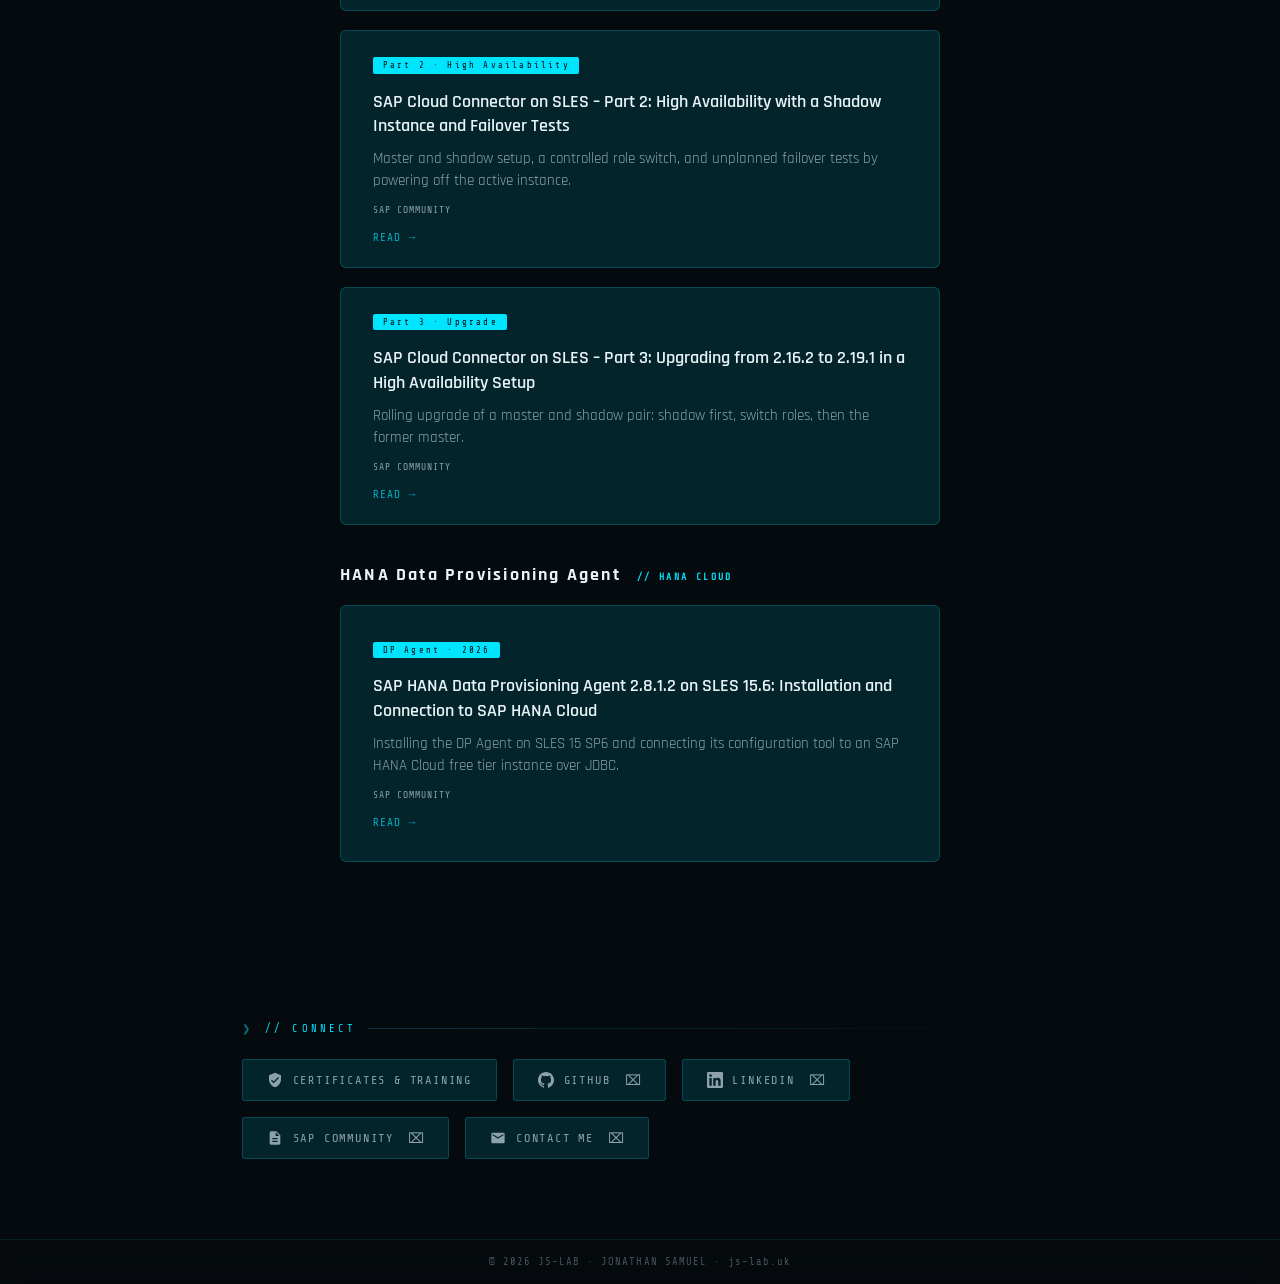
==== commit bf4cda85: "Add contact me button" ====
--- a/index.html
+++ b/index.html
@@ -442,6 +442,11 @@
         SAP COMMUNITY
         <button class="copy-btn" data-copy="https://profile.sap.com/u/Johnnie7" aria-label="Copy SAP Community link" onclick="event.preventDefault(); event.stopPropagation(); copyToClipboard(this);">⌧</button>
       </a>
+      <a class="contact-btn" href="mailto:jon@js-lab.uk">
+        <svg viewBox="0 0 24 24"><path d="M20 4H4c-1.1 0-1.99.9-1.99 2L2 18c0 1.1.9 2 2 2h16c1.1 0 2-.9 2-2V6c0-1.1-.9-2-2-2zm0 4l-8 5-8-5V6l8 5 8-5v2z"/></svg>
+        CONTACT ME
+        <button class="copy-btn" data-copy="jon@js-lab.uk" aria-label="Copy email address" onclick="event.preventDefault(); event.stopPropagation(); copyToClipboard(this);">⌧</button>
+      </a>
     </div>
   </section>
 </main>
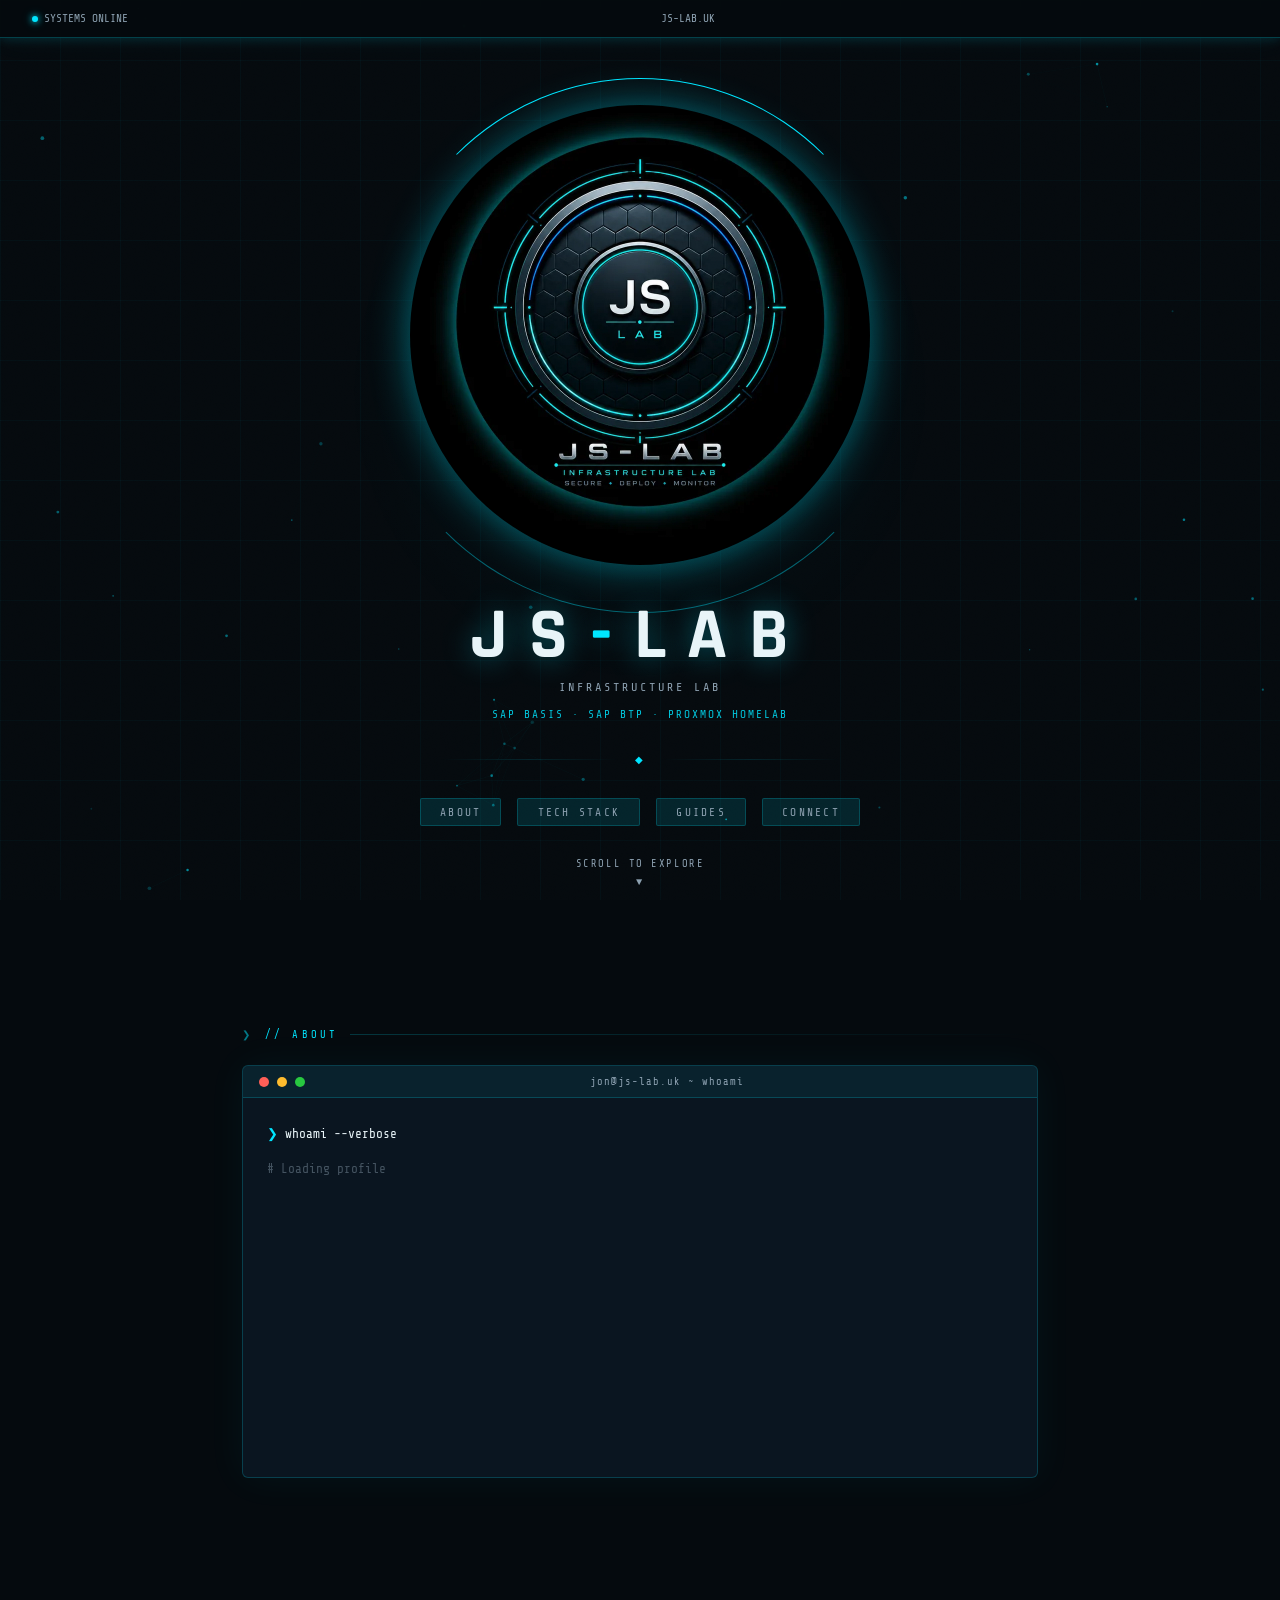
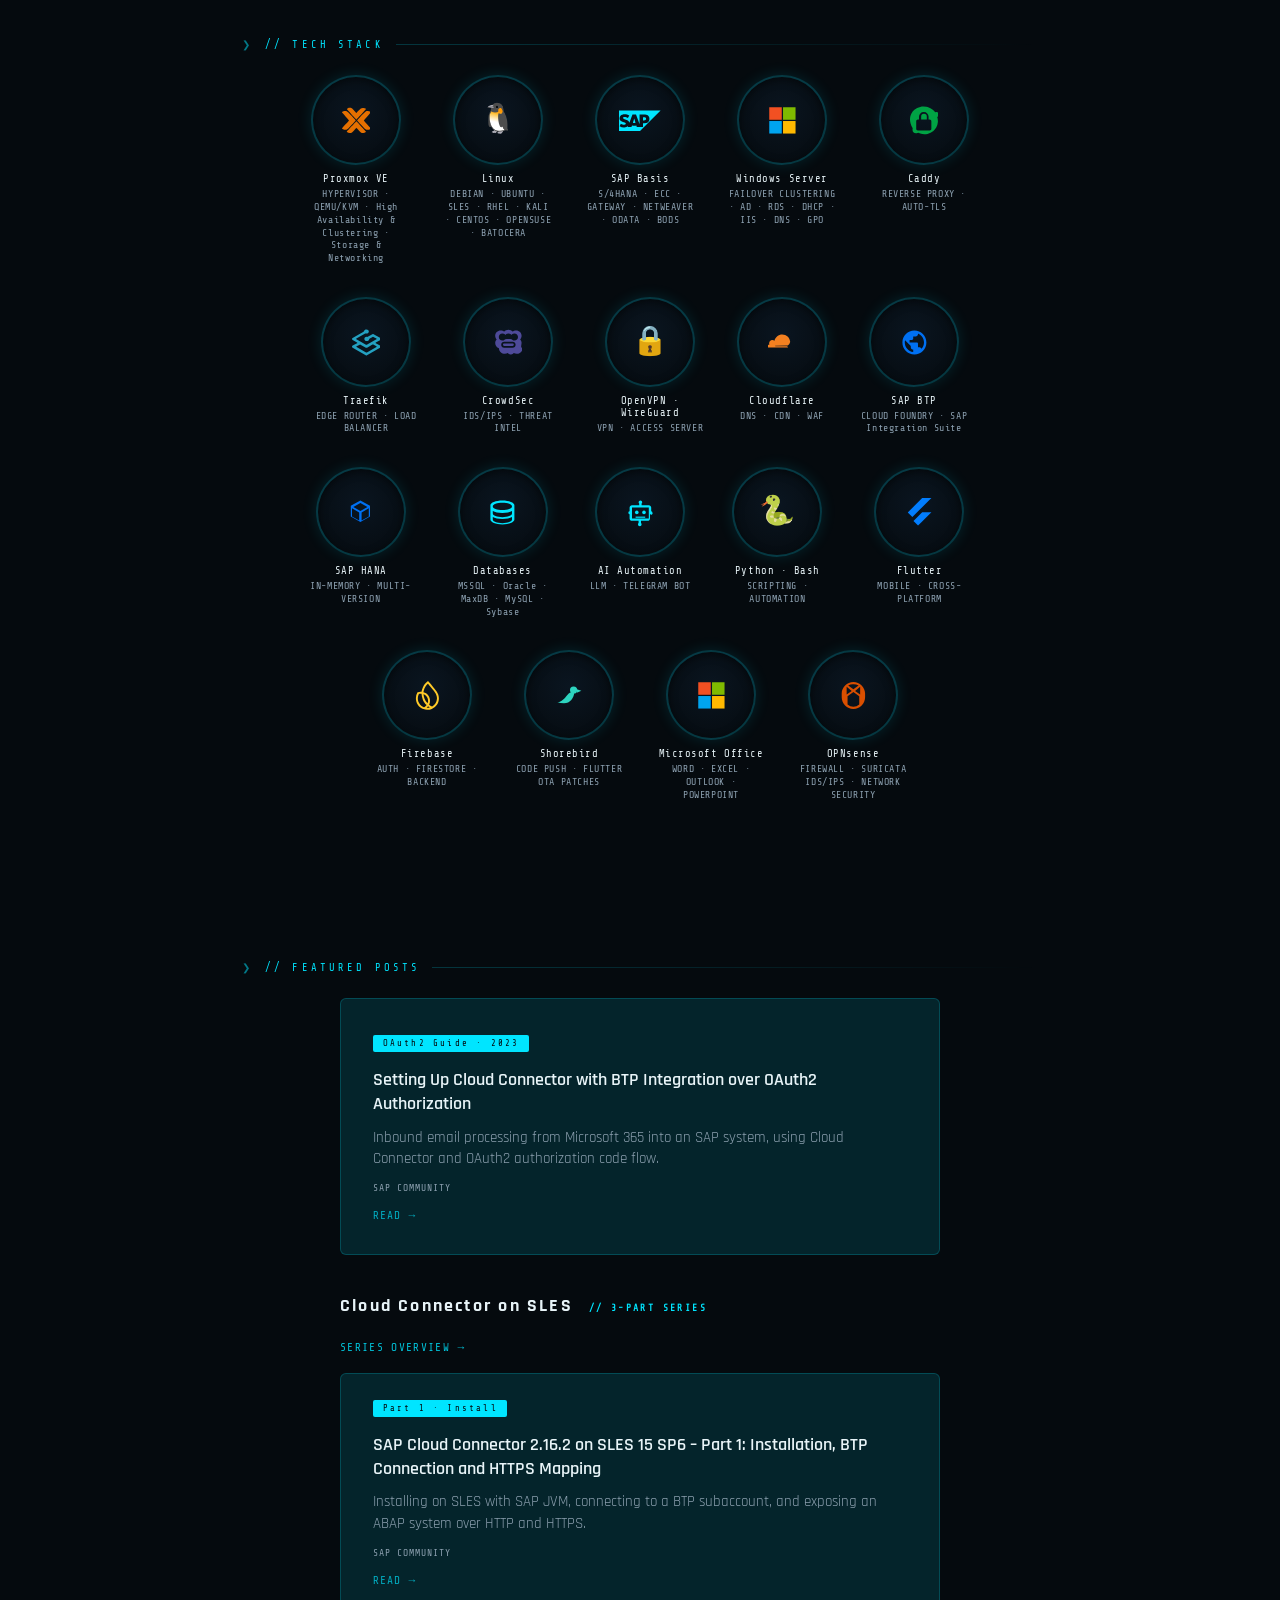
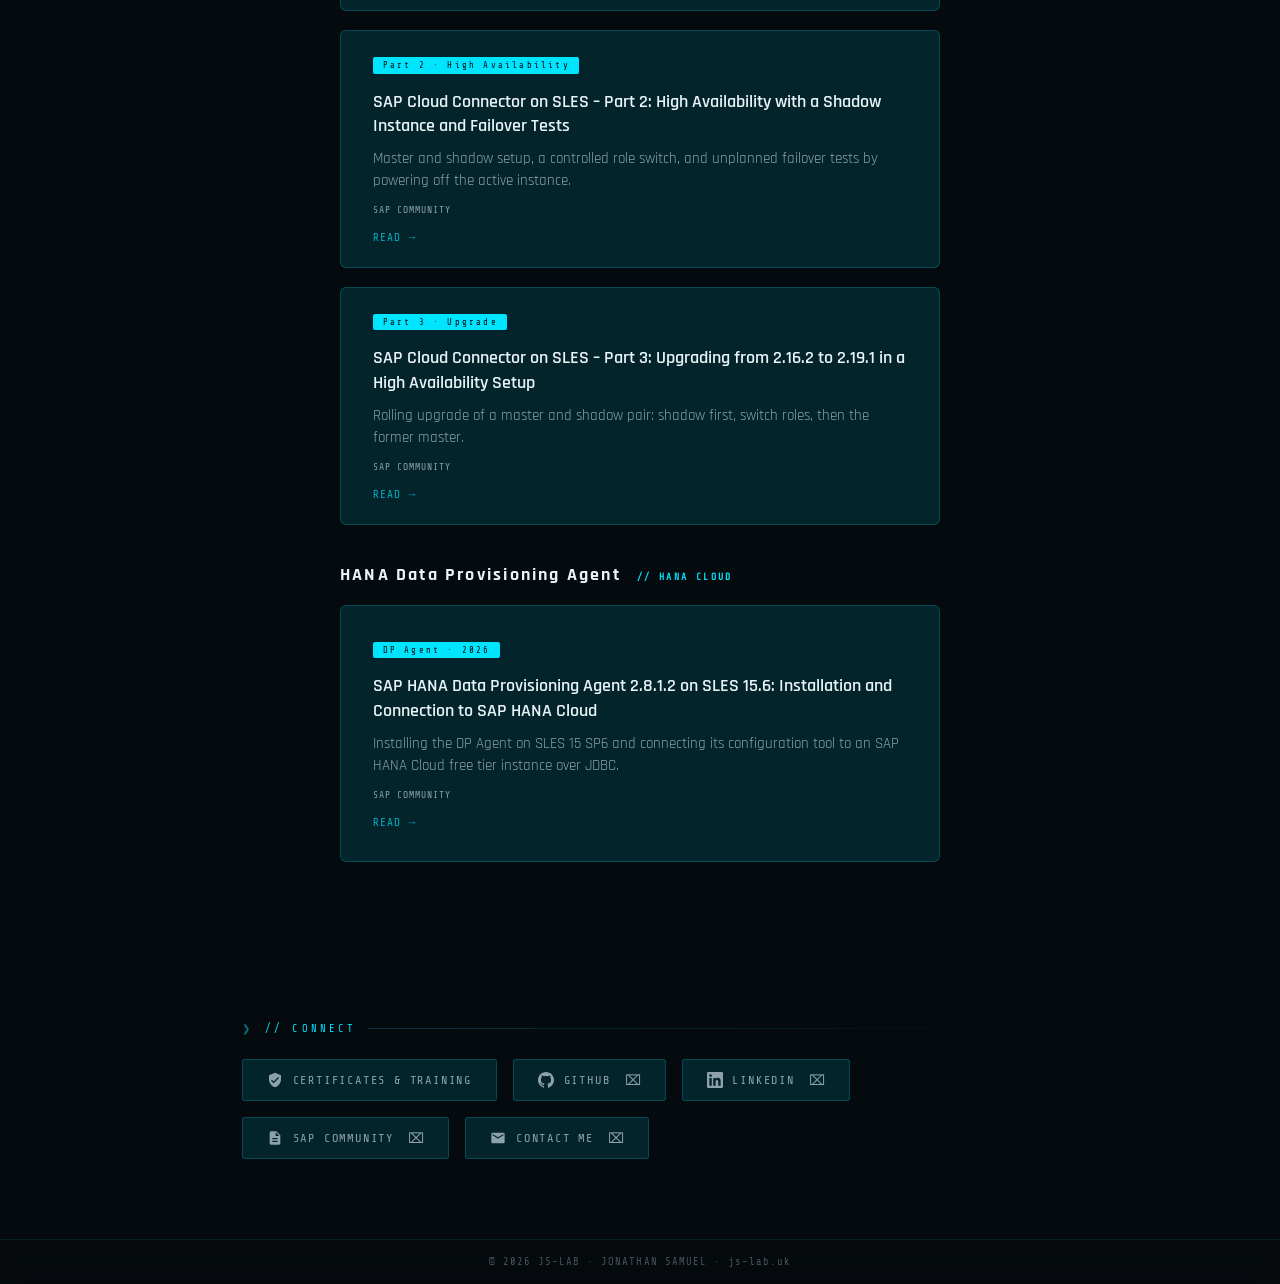
==== commit 615ef488: "Add contact me button" ====
--- a/index.html
+++ b/index.html
@@ -442,10 +442,10 @@
         SAP COMMUNITY
         <button class="copy-btn" data-copy="https://profile.sap.com/u/Johnnie7" aria-label="Copy SAP Community link" onclick="event.preventDefault(); event.stopPropagation(); copyToClipboard(this);">⌧</button>
       </a>
-      <a class="contact-btn" href="mailto:jon@js-lab.uk">
+      <a class="contact-btn" href="#" id="contact-mail" data-u="jon" data-d="js-lab.uk">
         <svg viewBox="0 0 24 24"><path d="M20 4H4c-1.1 0-1.99.9-1.99 2L2 18c0 1.1.9 2 2 2h16c1.1 0 2-.9 2-2V6c0-1.1-.9-2-2-2zm0 4l-8 5-8-5V6l8 5 8-5v2z"/></svg>
         CONTACT ME
-        <button class="copy-btn" data-copy="jon@js-lab.uk" aria-label="Copy email address" onclick="event.preventDefault(); event.stopPropagation(); copyToClipboard(this);">⌧</button>
+        <button class="copy-btn" aria-label="Copy email address" onclick="event.preventDefault(); event.stopPropagation(); this.setAttribute('data-copy', mailAddr()); copyToClipboard(this);">⌧</button>
       </a>
     </div>
   </section>
@@ -608,5 +608,16 @@
   });
 })();
 </script>
+<script>
+// === CONTACT EMAIL (assembled at click time) ===
+function mailAddr() {
+  var a = document.getElementById('contact-mail');
+  return a.dataset.u + '@' + a.dataset.d;
+}
+document.getElementById('contact-mail').addEventListener('click', function(e) {
+  e.preventDefault();
+  window.location.href = 'mailto:' + mailAddr();
+});
+</script>
 </body>
 </html>
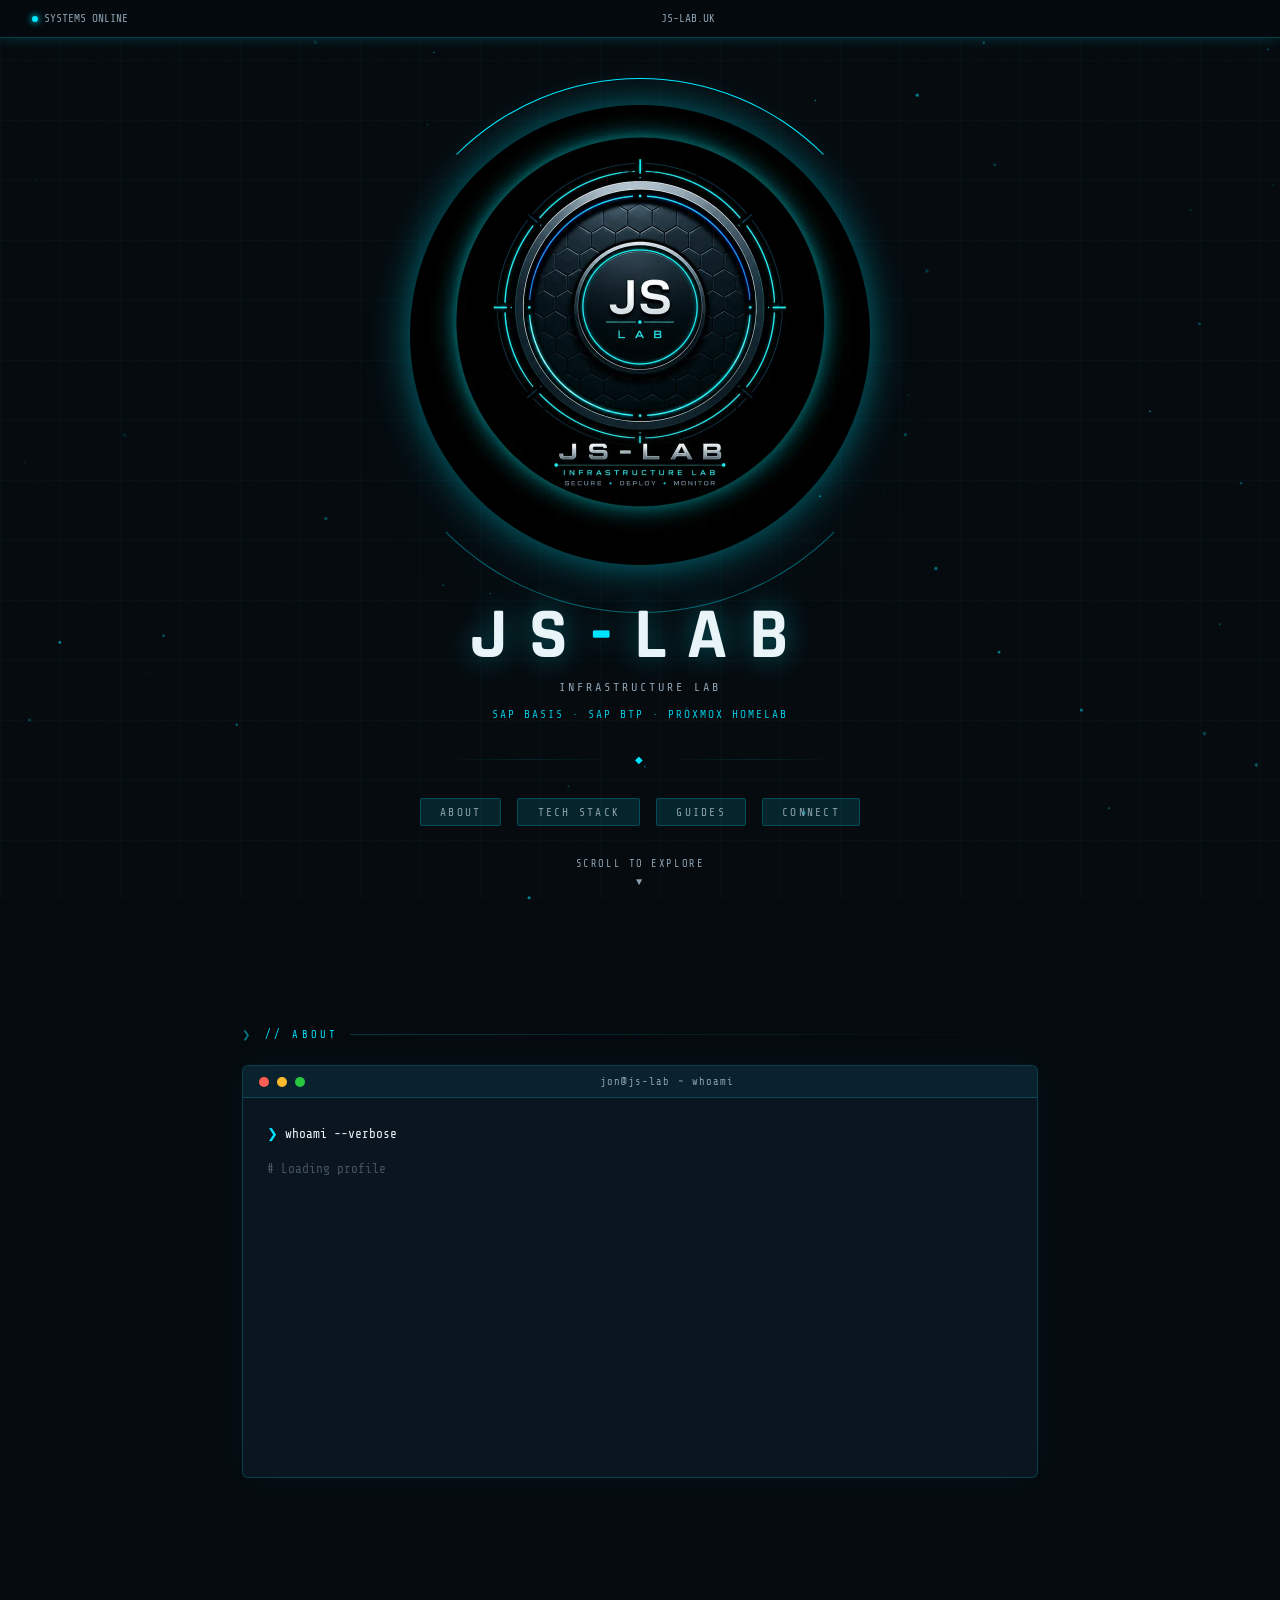
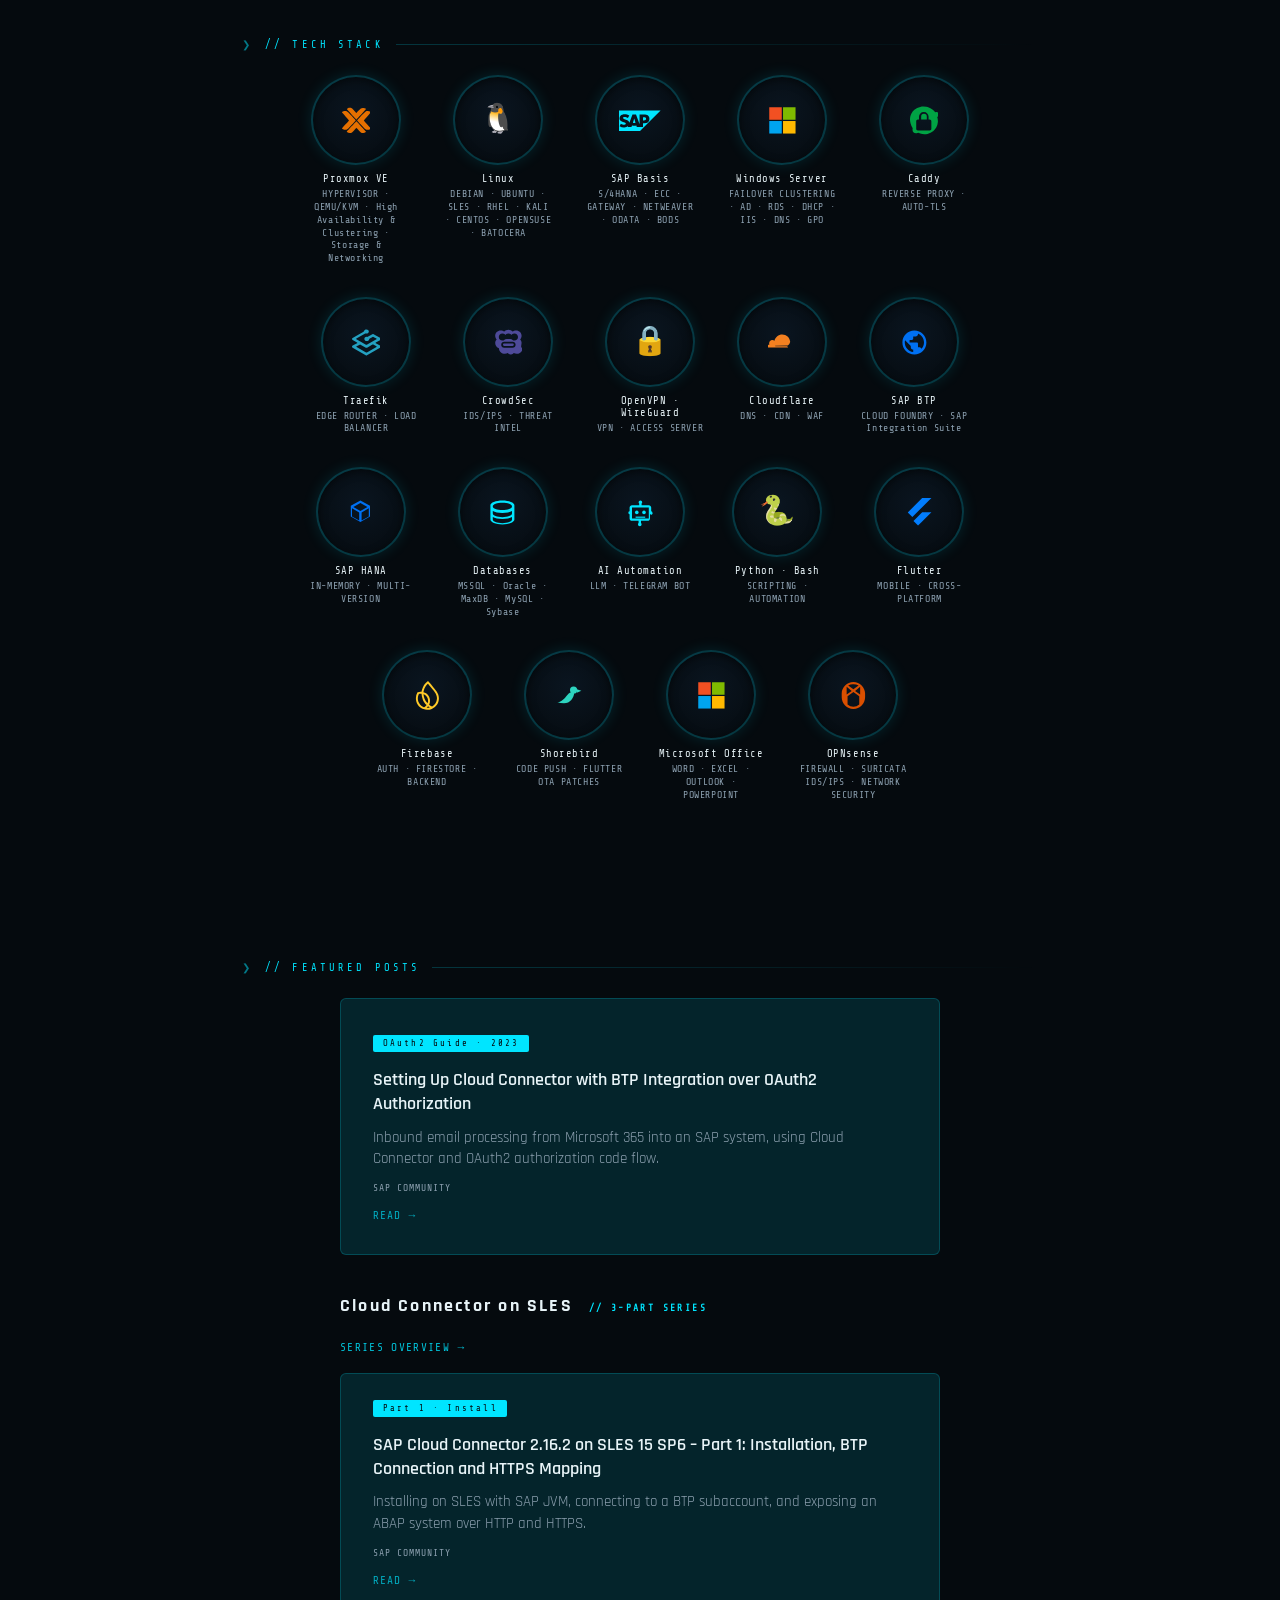
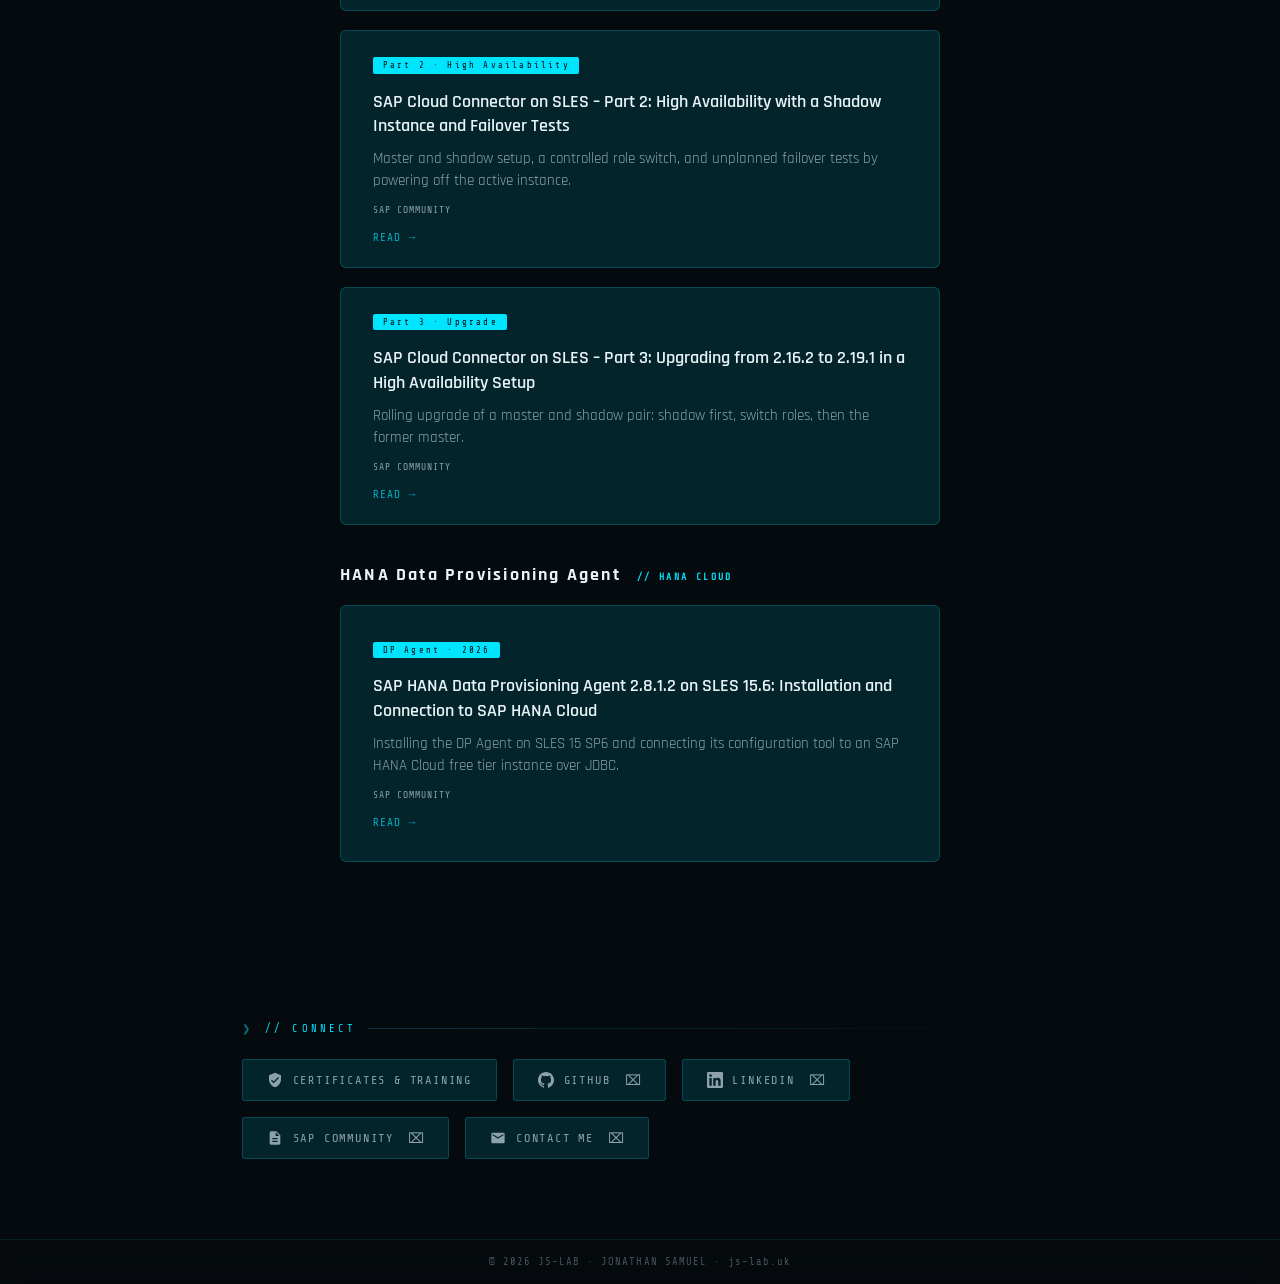
==== commit 826724f9: "Add contact me button" ====
--- a/index.html
+++ b/index.html
@@ -331,7 +331,7 @@
     <div class="terminal">
       <div class="terminal-bar">
         <div class="t-dot r"></div><div class="t-dot y"></div><div class="t-dot g"></div>
-        <div class="terminal-title">jon@js-lab.uk ~ whoami</div>
+        <div class="terminal-title">jon@js-lab ~ whoami</div>
       </div>
       <div class="terminal-body">
         <span class="t-line"><span class="t-prompt">❯ </span><span class="t-cmd">whoami --verbose</span></span>
